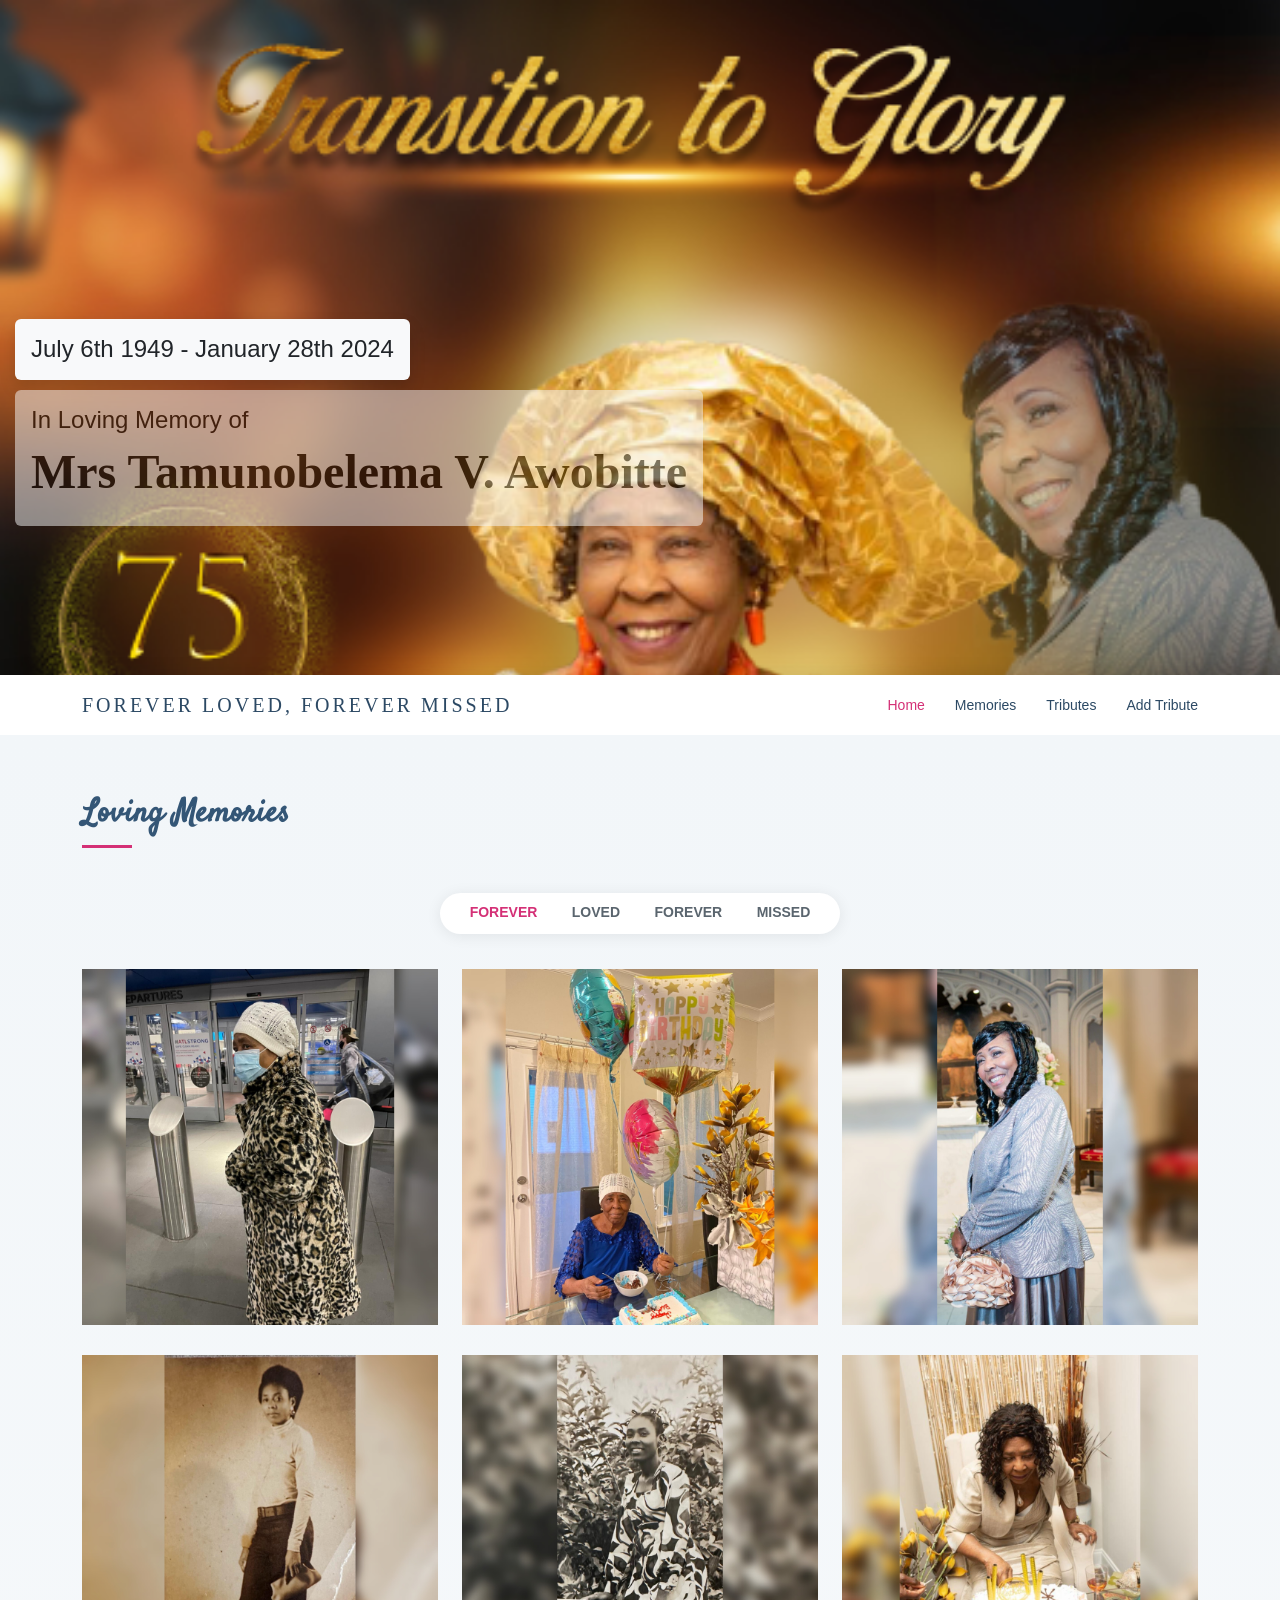
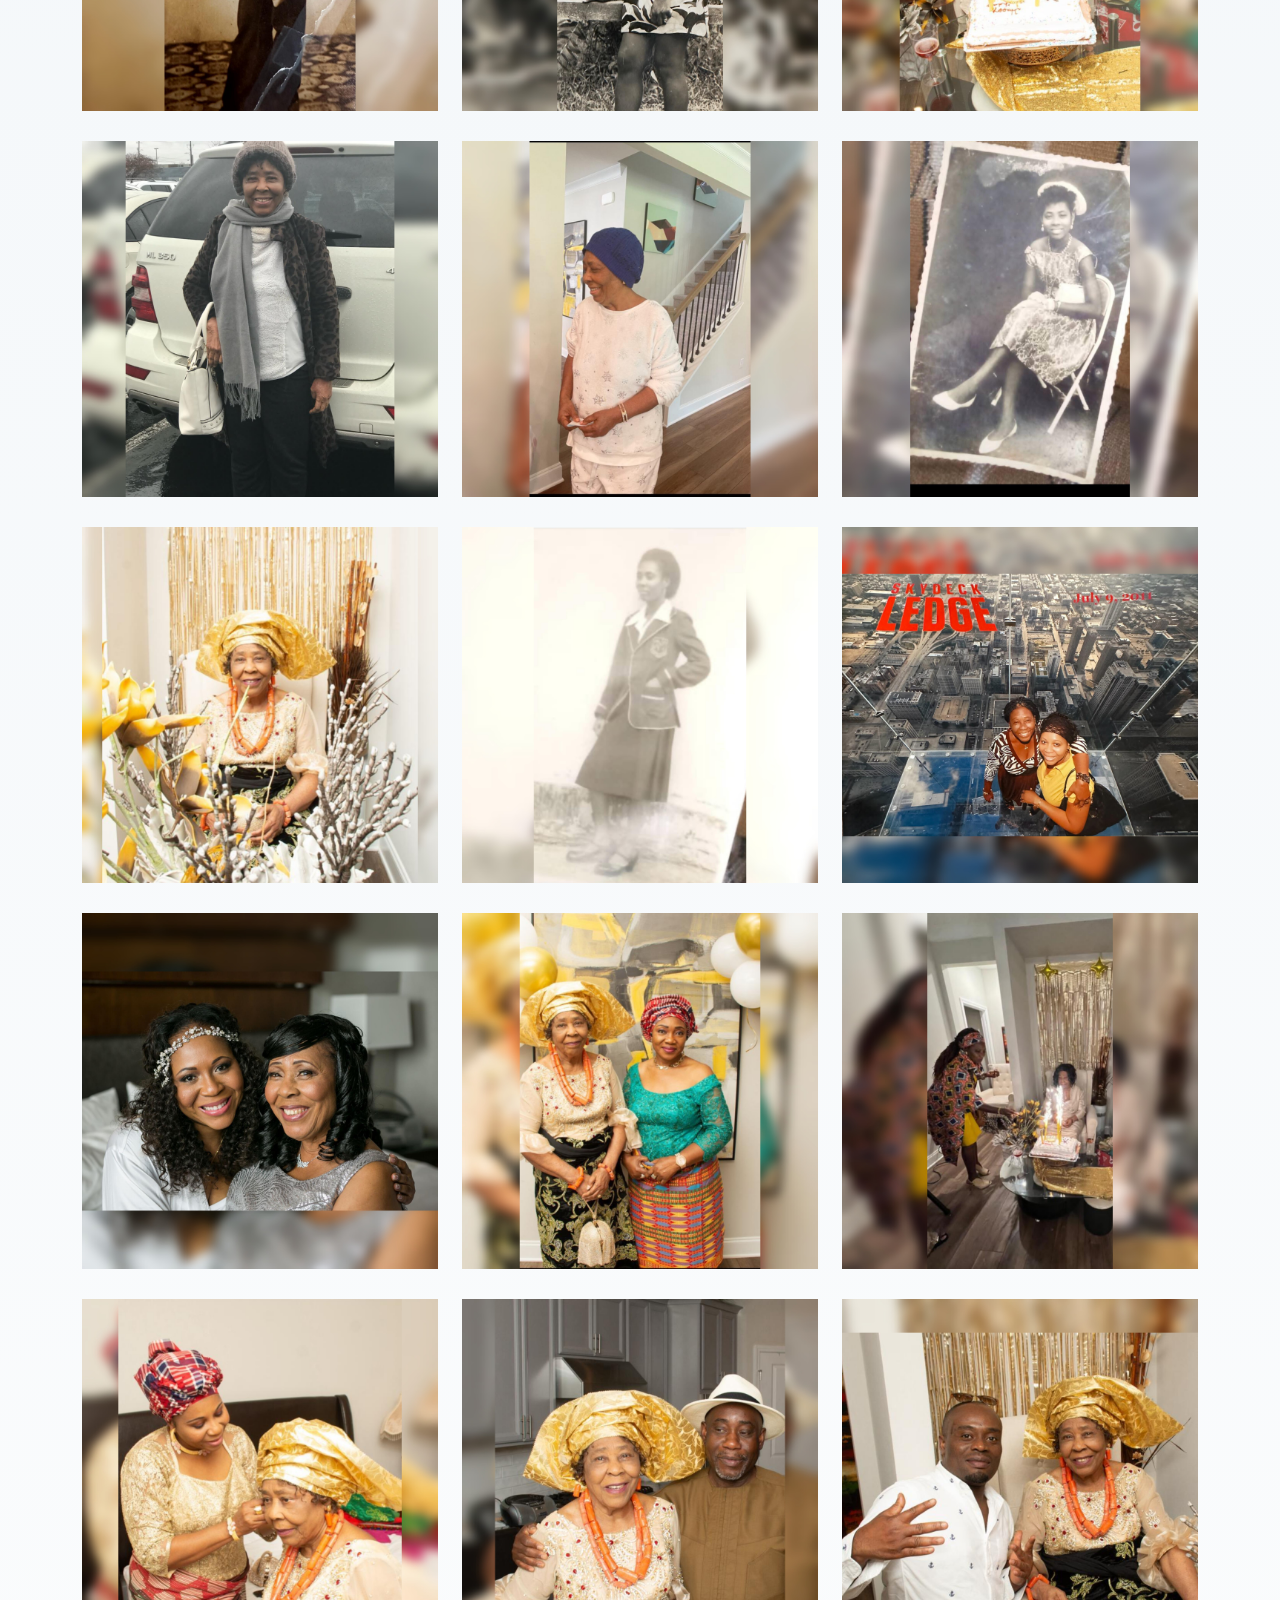
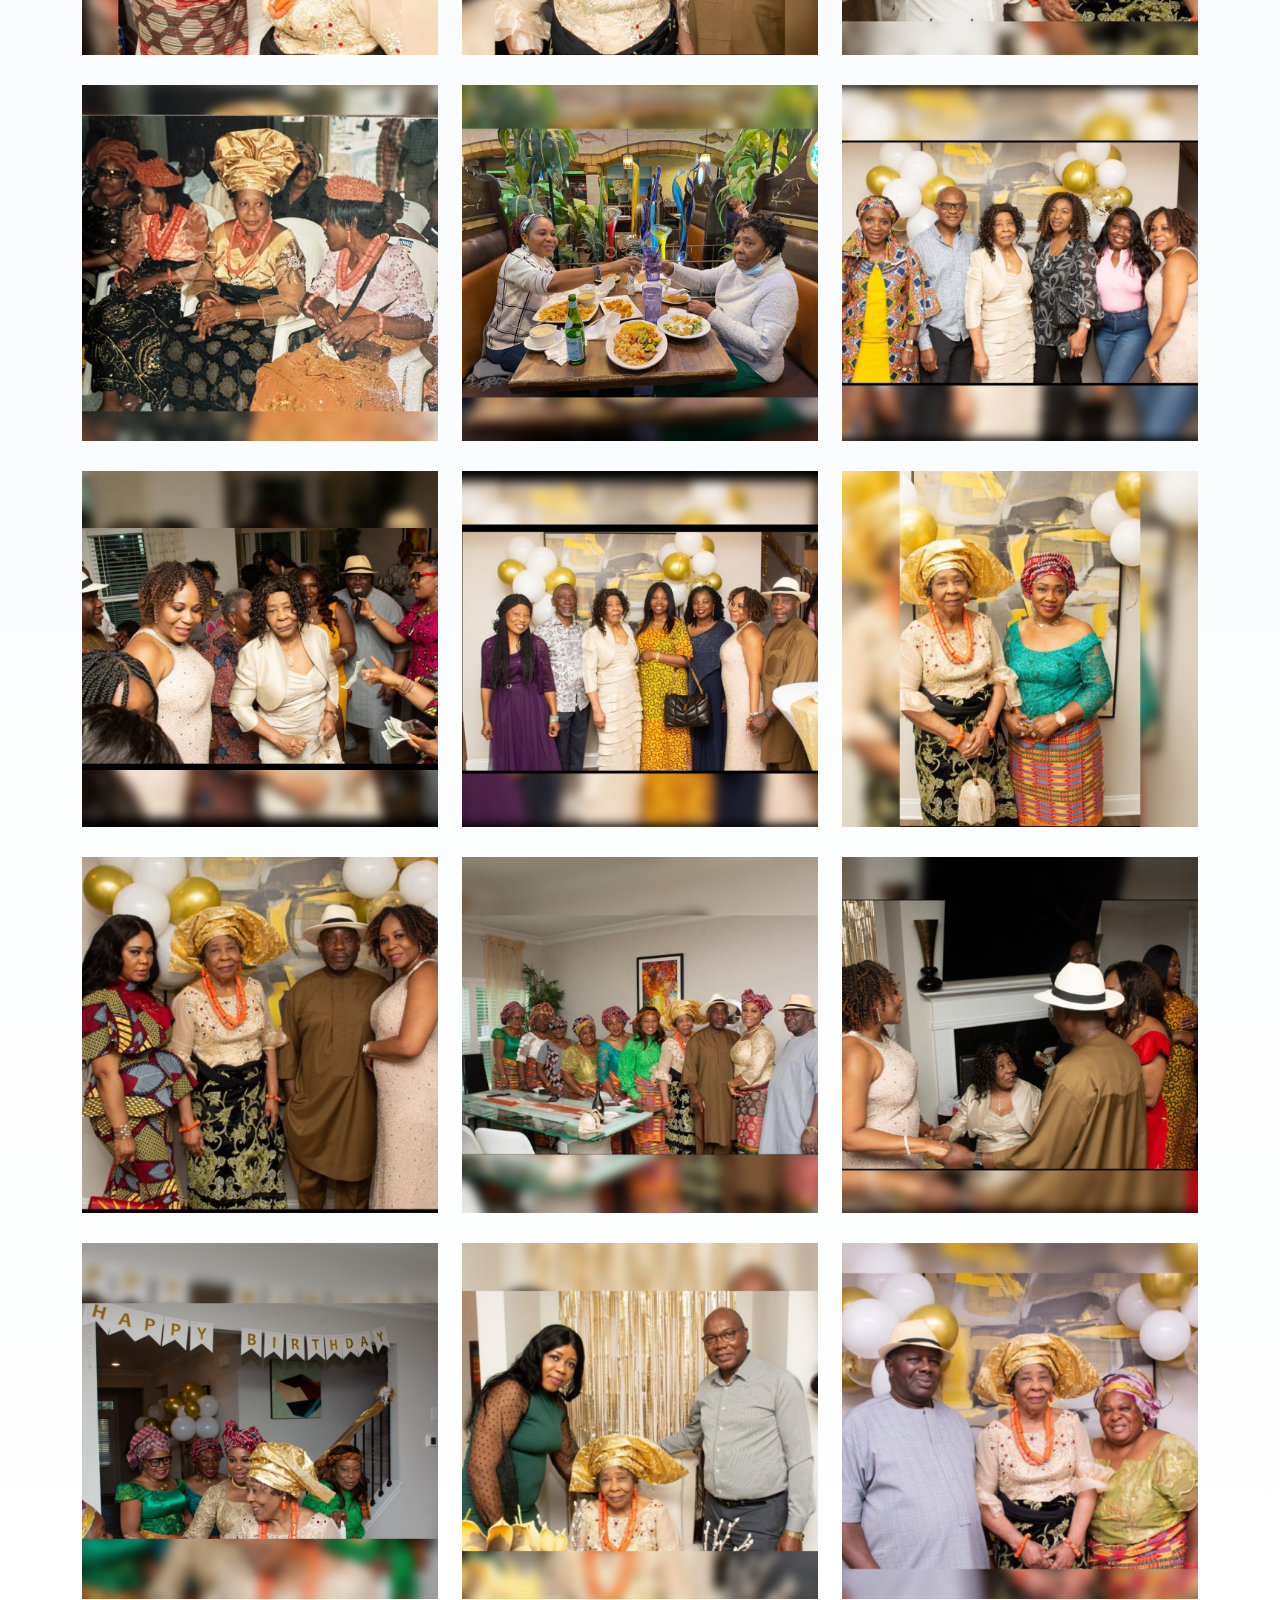
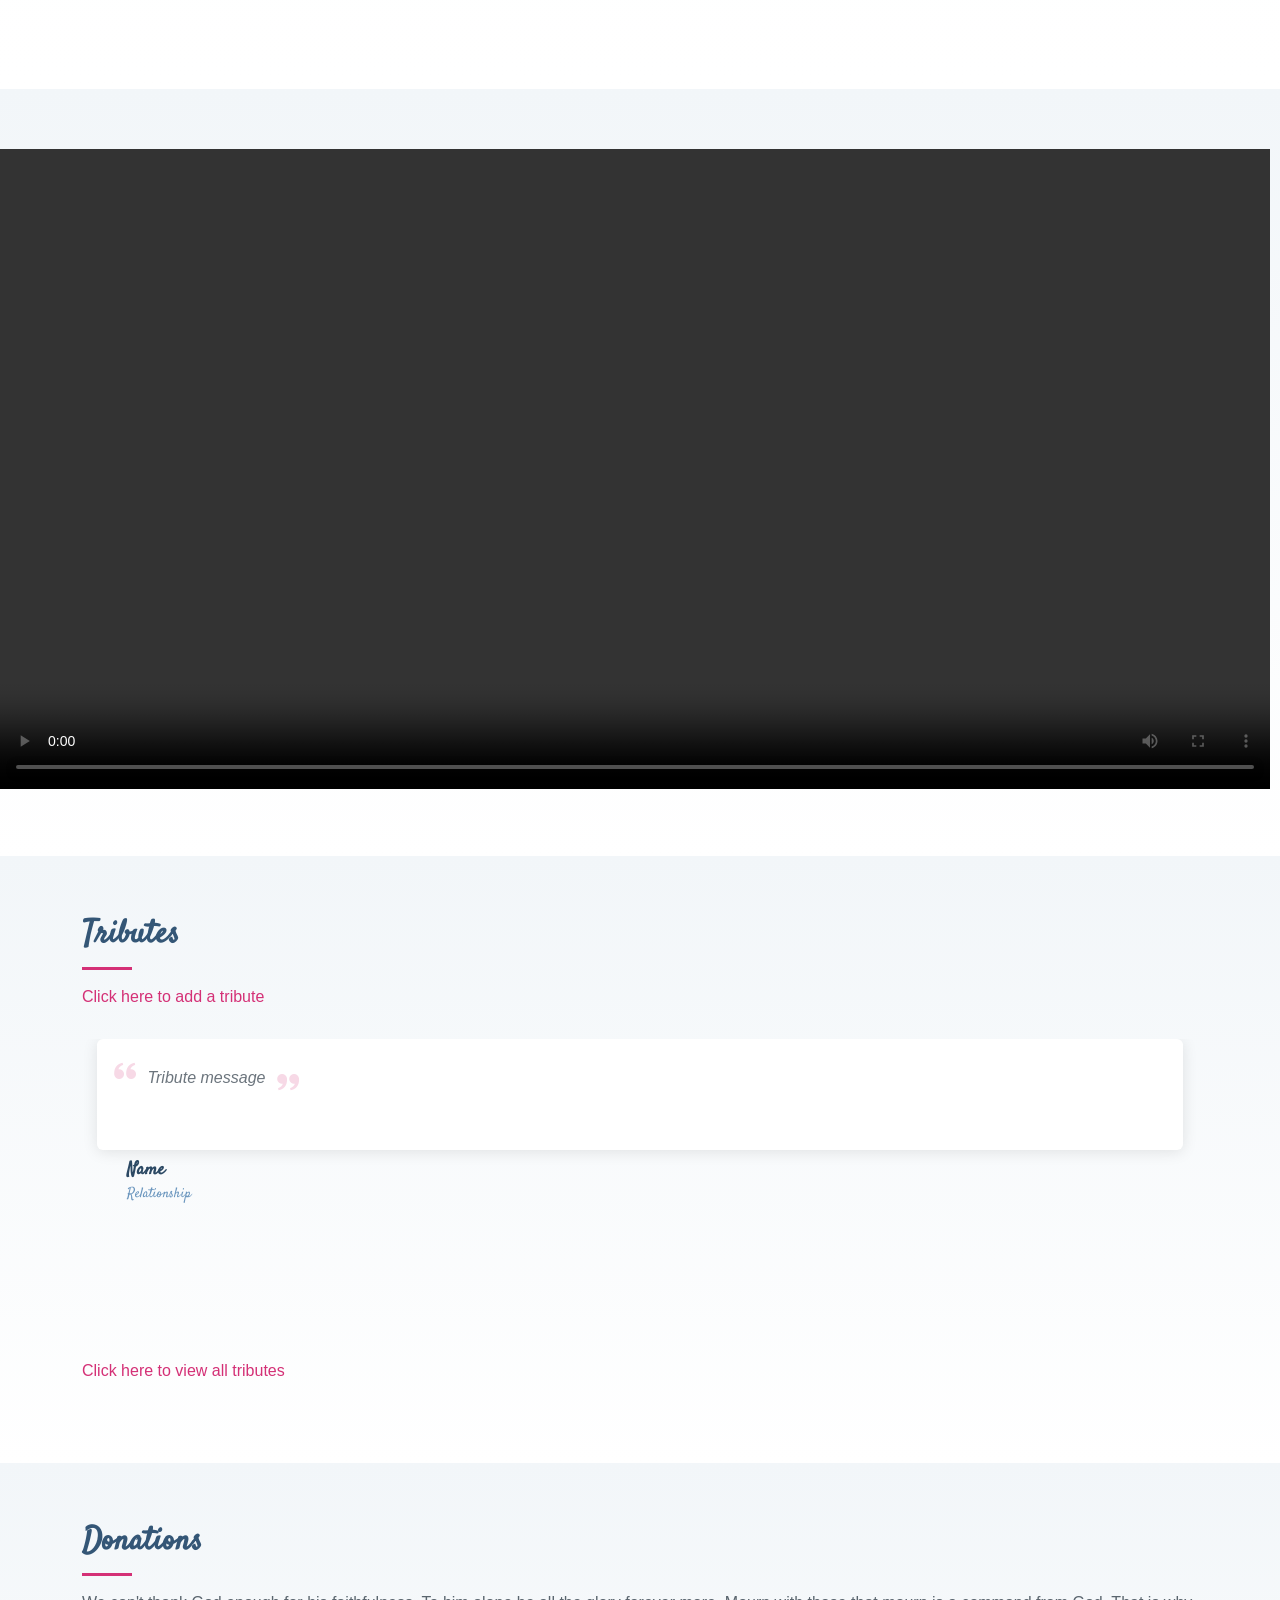
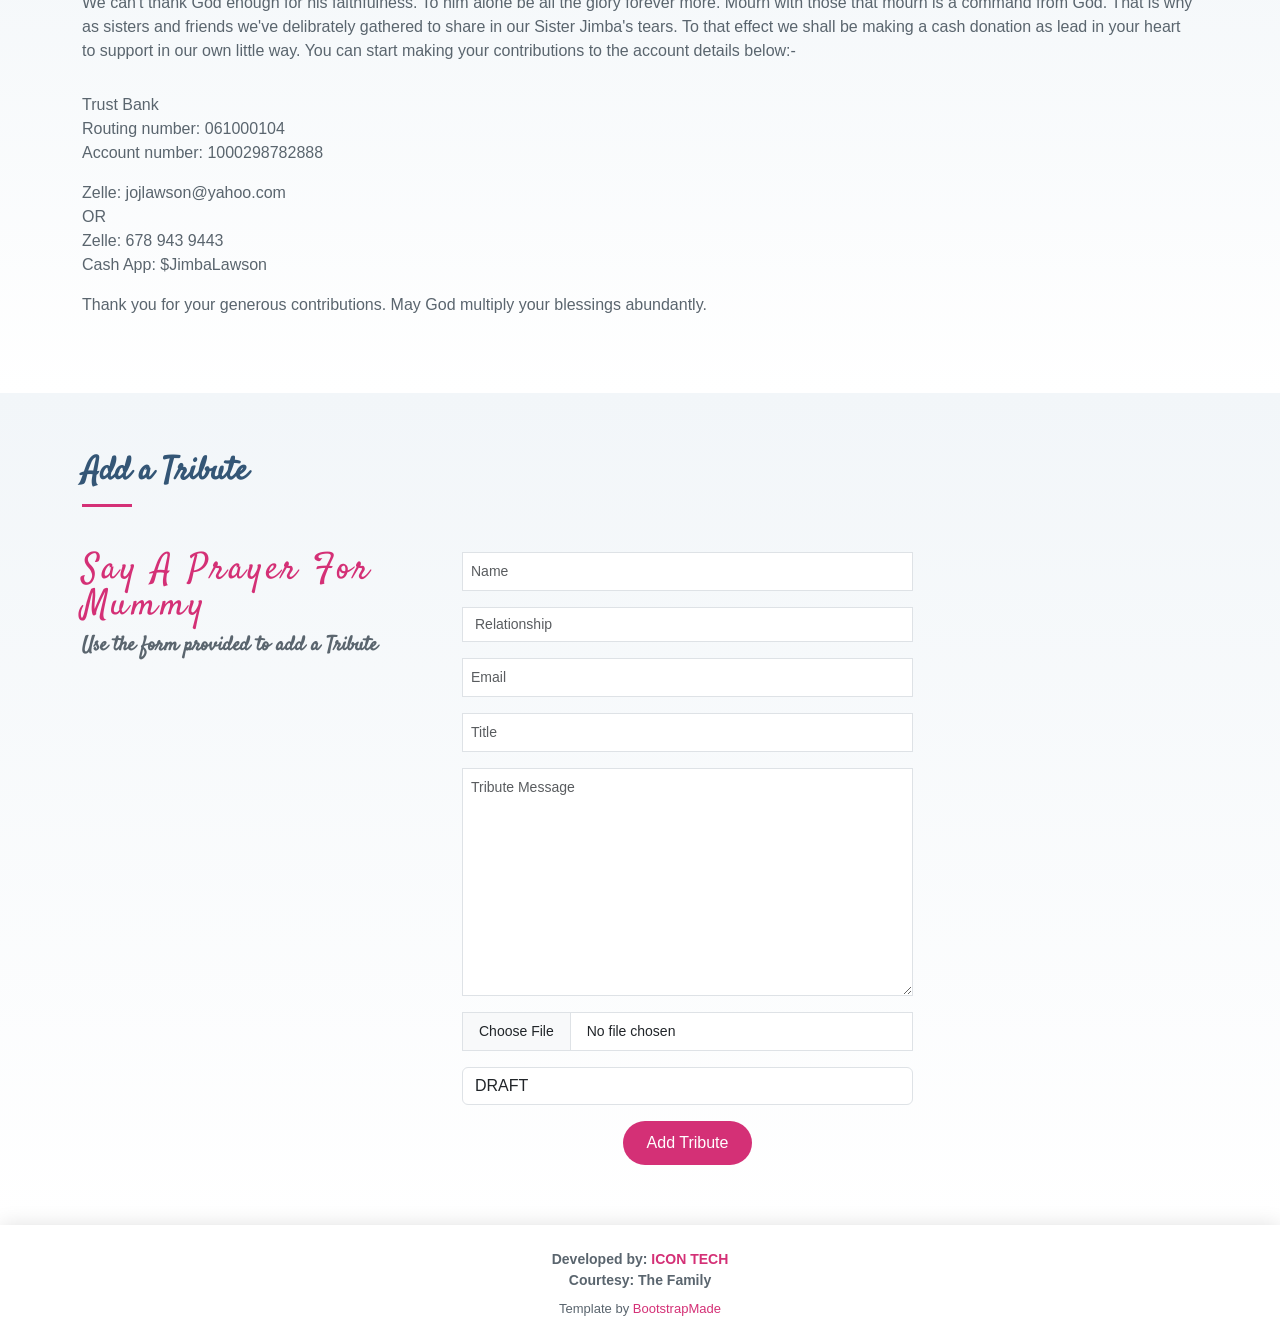
==== index.html @ 57439167 "Update index.html" ====
<!DOCTYPE html>
<html lang="en">
<meta http-equiv="content-type" content="text/html;charset=utf-8" /><!-- /Added by HTTrack -->

<head>
  <meta charset="utf-8">
  <meta content="width=device-width, initial-scale=1.0" name="viewport">
  <title>Mummy Awobitte - Forever Loved, Forever Missed</title>
  <meta content name="description">
  <meta content name="keywords">


  <style type="text/css">
    @font-face {
      font-family: Open Sans;
      font-style: normal;
      font-weight: 300;
      src: url(cf-fonts/s/open-sans/5.0.20/cyrillic/300/normal.html);
      unicode-range: U+0301, U+0400-045F, U+0490-0491, U+04B0-04B1, U+2116;
      font-display: swap;
    }

    @font-face {
      font-family: Open Sans;
      font-style: normal;
      font-weight: 300;
      src: url(cf-fonts/s/open-sans/5.0.20/vietnamese/300/normal.html);
      unicode-range: U+0102-0103, U+0110-0111, U+0128-0129, U+0168-0169, U+01A0-01A1, U+01AF-01B0, U+0300-0301, U+0303-0304, U+0308-0309, U+0323, U+0329, U+1EA0-1EF9, U+20AB;
      font-display: swap;
    }

    @font-face {
      font-family: Open Sans;
      font-style: normal;
      font-weight: 300;
      src: url(cf-fonts/s/open-sans/5.0.20/latin-ext/300/normal.html);
      unicode-range: U+0100-02AF, U+0304, U+0308, U+0329, U+1E00-1E9F, U+1EF2-1EFF, U+2020, U+20A0-20AB, U+20AD-20CF, U+2113, U+2C60-2C7F, U+A720-A7FF;
      font-display: swap;
    }

    @font-face {
      font-family: Open Sans;
      font-style: normal;
      font-weight: 300;
      src: url(cf-fonts/s/open-sans/5.0.20/hebrew/300/normal.woff2);
      unicode-range: U+0590-05FF, U+200C-2010, U+20AA, U+25CC, U+FB1D-FB4F;
      font-display: swap;
    }

    @font-face {
      font-family: Open Sans;
      font-style: normal;
      font-weight: 300;
      src: url(cf-fonts/s/open-sans/5.0.20/cyrillic-ext/300/normal.html);
      unicode-range: U+0460-052F, U+1C80-1C88, U+20B4, U+2DE0-2DFF, U+A640-A69F, U+FE2E-FE2F;
      font-display: swap;
    }

    @font-face {
      font-family: Open Sans;
      font-style: normal;
      font-weight: 300;
      src: url(cf-fonts/s/open-sans/5.0.20/latin/300/normal.html);
      unicode-range: U+0000-00FF, U+0131, U+0152-0153, U+02BB-02BC, U+02C6, U+02DA, U+02DC, U+0304, U+0308, U+0329, U+2000-206F, U+2074, U+20AC, U+2122, U+2191, U+2193, U+2212, U+2215, U+FEFF, U+FFFD;
      font-display: swap;
    }

    @font-face {
      font-family: Open Sans;
      font-style: normal;
      font-weight: 300;
      src: url(cf-fonts/s/open-sans/5.0.20/greek/300/normal.woff2);
      unicode-range: U+0370-03FF;
      font-display: swap;
    }

    @font-face {
      font-family: Open Sans;
      font-style: normal;
      font-weight: 300;
      src: url(cf-fonts/s/open-sans/5.0.20/greek-ext/300/normal.html);
      unicode-range: U+1F00-1FFF;
      font-display: swap;
    }

    @font-face {
      font-family: Open Sans;
      font-style: italic;
      font-weight: 300;
      src: url(cf-fonts/s/open-sans/5.0.20/hebrew/300/italic.html);
      unicode-range: U+0590-05FF, U+200C-2010, U+20AA, U+25CC, U+FB1D-FB4F;
      font-display: swap;
    }

    @font-face {
      font-family: Open Sans;
      font-style: italic;
      font-weight: 300;
      src: url(cf-fonts/s/open-sans/5.0.20/greek/300/italic.html);
      unicode-range: U+0370-03FF;
      font-display: swap;
    }

    @font-face {
      font-family: Open Sans;
      font-style: italic;
      font-weight: 300;
      src: url(cf-fonts/s/open-sans/5.0.20/cyrillic/300/italic.html);
      unicode-range: U+0301, U+0400-045F, U+0490-0491, U+04B0-04B1, U+2116;
      font-display: swap;
    }

    @font-face {
      font-family: Open Sans;
      font-style: italic;
      font-weight: 300;
      src: url(cf-fonts/s/open-sans/5.0.20/vietnamese/300/italic.html);
      unicode-range: U+0102-0103, U+0110-0111, U+0128-0129, U+0168-0169, U+01A0-01A1, U+01AF-01B0, U+0300-0301, U+0303-0304, U+0308-0309, U+0323, U+0329, U+1EA0-1EF9, U+20AB;
      font-display: swap;
    }

    @font-face {
      font-family: Open Sans;
      font-style: italic;
      font-weight: 300;
      src: url(cf-fonts/s/open-sans/5.0.20/latin-ext/300/italic.html);
      unicode-range: U+0100-02AF, U+0304, U+0308, U+0329, U+1E00-1E9F, U+1EF2-1EFF, U+2020, U+20A0-20AB, U+20AD-20CF, U+2113, U+2C60-2C7F, U+A720-A7FF;
      font-display: swap;
    }

    @font-face {
      font-family: Open Sans;
      font-style: italic;
      font-weight: 300;
      src: url(cf-fonts/s/open-sans/5.0.20/cyrillic-ext/300/italic.html);
      unicode-range: U+0460-052F, U+1C80-1C88, U+20B4, U+2DE0-2DFF, U+A640-A69F, U+FE2E-FE2F;
      font-display: swap;
    }

    @font-face {
      font-family: Open Sans;
      font-style: italic;
      font-weight: 300;
      src: url(cf-fonts/s/open-sans/5.0.20/greek-ext/300/italic.html);
      unicode-range: U+1F00-1FFF;
      font-display: swap;
    }

    @font-face {
      font-family: Open Sans;
      font-style: italic;
      font-weight: 300;
      src: url(cf-fonts/s/open-sans/5.0.20/latin/300/italic.html);
      unicode-range: U+0000-00FF, U+0131, U+0152-0153, U+02BB-02BC, U+02C6, U+02DA, U+02DC, U+0304, U+0308, U+0329, U+2000-206F, U+2074, U+20AC, U+2122, U+2191, U+2193, U+2212, U+2215, U+FEFF, U+FFFD;
      font-display: swap;
    }

    @font-face {
      font-family: Open Sans;
      font-style: normal;
      font-weight: 400;
      src: url(cf-fonts/s/open-sans/5.0.20/cyrillic/400/normal.html);
      unicode-range: U+0301, U+0400-045F, U+0490-0491, U+04B0-04B1, U+2116;
      font-display: swap;
    }

    @font-face {
      font-family: Open Sans;
      font-style: normal;
      font-weight: 400;
      src: url(cf-fonts/s/open-sans/5.0.20/latin/400/normal.html);
      unicode-range: U+0000-00FF, U+0131, U+0152-0153, U+02BB-02BC, U+02C6, U+02DA, U+02DC, U+0304, U+0308, U+0329, U+2000-206F, U+2074, U+20AC, U+2122, U+2191, U+2193, U+2212, U+2215, U+FEFF, U+FFFD;
      font-display: swap;
    }

    @font-face {
      font-family: Open Sans;
      font-style: normal;
      font-weight: 400;
      src: url(cf-fonts/s/open-sans/5.0.20/latin-ext/400/normal.html);
      unicode-range: U+0100-02AF, U+0304, U+0308, U+0329, U+1E00-1E9F, U+1EF2-1EFF, U+2020, U+20A0-20AB, U+20AD-20CF, U+2113, U+2C60-2C7F, U+A720-A7FF;
      font-display: swap;
    }

    @font-face {
      font-family: Open Sans;
      font-style: normal;
      font-weight: 400;
      src: url(cf-fonts/s/open-sans/5.0.20/cyrillic-ext/400/normal.html);
      unicode-range: U+0460-052F, U+1C80-1C88, U+20B4, U+2DE0-2DFF, U+A640-A69F, U+FE2E-FE2F;
      font-display: swap;
    }

    @font-face {
      font-family: Open Sans;
      font-style: normal;
      font-weight: 400;
      src: url(cf-fonts/s/open-sans/5.0.20/greek/400/normal.html);
      unicode-range: U+0370-03FF;
      font-display: swap;
    }

    @font-face {
      font-family: Open Sans;
      font-style: normal;
      font-weight: 400;
      src: url(cf-fonts/s/open-sans/5.0.20/hebrew/400/normal.html);
      unicode-range: U+0590-05FF, U+200C-2010, U+20AA, U+25CC, U+FB1D-FB4F;
      font-display: swap;
    }

    @font-face {
      font-family: Open Sans;
      font-style: normal;
      font-weight: 400;
      src: url(cf-fonts/s/open-sans/5.0.20/vietnamese/400/normal.html);
      unicode-range: U+0102-0103, U+0110-0111, U+0128-0129, U+0168-0169, U+01A0-01A1, U+01AF-01B0, U+0300-0301, U+0303-0304, U+0308-0309, U+0323, U+0329, U+1EA0-1EF9, U+20AB;
      font-display: swap;
    }

    @font-face {
      font-family: Open Sans;
      font-style: normal;
      font-weight: 400;
      src: url(cf-fonts/s/open-sans/5.0.20/greek-ext/400/normal.html);
      unicode-range: U+1F00-1FFF;
      font-display: swap;
    }

    @font-face {
      font-family: Open Sans;
      font-style: italic;
      font-weight: 400;
      src: url(cf-fonts/s/open-sans/5.0.20/cyrillic/400/italic.html);
      unicode-range: U+0301, U+0400-045F, U+0490-0491, U+04B0-04B1, U+2116;
      font-display: swap;
    }

    @font-face {
      font-family: Open Sans;
      font-style: italic;
      font-weight: 400;
      src: url(cf-fonts/s/open-sans/5.0.20/cyrillic-ext/400/italic.html);
      unicode-range: U+0460-052F, U+1C80-1C88, U+20B4, U+2DE0-2DFF, U+A640-A69F, U+FE2E-FE2F;
      font-display: swap;
    }

    @font-face {
      font-family: Open Sans;
      font-style: italic;
      font-weight: 400;
      src: url(cf-fonts/s/open-sans/5.0.20/latin-ext/400/italic.html);
      unicode-range: U+0100-02AF, U+0304, U+0308, U+0329, U+1E00-1E9F, U+1EF2-1EFF, U+2020, U+20A0-20AB, U+20AD-20CF, U+2113, U+2C60-2C7F, U+A720-A7FF;
      font-display: swap;
    }

    @font-face {
      font-family: Open Sans;
      font-style: italic;
      font-weight: 400;
      src: url(cf-fonts/s/open-sans/5.0.20/greek/400/italic.html);
      unicode-range: U+0370-03FF;
      font-display: swap;
    }

    @font-face {
      font-family: Open Sans;
      font-style: italic;
      font-weight: 400;
      src: url(cf-fonts/s/open-sans/5.0.20/latin/400/italic.html);
      unicode-range: U+0000-00FF, U+0131, U+0152-0153, U+02BB-02BC, U+02C6, U+02DA, U+02DC, U+0304, U+0308, U+0329, U+2000-206F, U+2074, U+20AC, U+2122, U+2191, U+2193, U+2212, U+2215, U+FEFF, U+FFFD;
      font-display: swap;
    }

    @font-face {
      font-family: Open Sans;
      font-style: italic;
      font-weight: 400;
      src: url(cf-fonts/s/open-sans/5.0.20/vietnamese/400/italic.html);
      unicode-range: U+0102-0103, U+0110-0111, U+0128-0129, U+0168-0169, U+01A0-01A1, U+01AF-01B0, U+0300-0301, U+0303-0304, U+0308-0309, U+0323, U+0329, U+1EA0-1EF9, U+20AB;
      font-display: swap;
    }

    @font-face {
      font-family: Open Sans;
      font-style: italic;
      font-weight: 400;
      src: url(cf-fonts/s/open-sans/5.0.20/greek-ext/400/italic.html);
      unicode-range: U+1F00-1FFF;
      font-display: swap;
    }

    @font-face {
      font-family: Open Sans;
      font-style: italic;
      font-weight: 400;
      src: url(cf-fonts/s/open-sans/5.0.20/hebrew/400/italic.html);
      unicode-range: U+0590-05FF, U+200C-2010, U+20AA, U+25CC, U+FB1D-FB4F;
      font-display: swap;
    }

    @font-face {
      font-family: Open Sans;
      font-style: normal;
      font-weight: 600;
      src: url(cf-fonts/s/open-sans/5.0.20/hebrew/600/normal.html);
      unicode-range: U+0590-05FF, U+200C-2010, U+20AA, U+25CC, U+FB1D-FB4F;
      font-display: swap;
    }

    @font-face {
      font-family: Open Sans;
      font-style: normal;
      font-weight: 600;
      src: url(cf-fonts/s/open-sans/5.0.20/cyrillic/600/normal.html);
      unicode-range: U+0301, U+0400-045F, U+0490-0491, U+04B0-04B1, U+2116;
      font-display: swap;
    }

    @font-face {
      font-family: Open Sans;
      font-style: normal;
      font-weight: 600;
      src: url(cf-fonts/s/open-sans/5.0.20/cyrillic-ext/600/normal.html);
      unicode-range: U+0460-052F, U+1C80-1C88, U+20B4, U+2DE0-2DFF, U+A640-A69F, U+FE2E-FE2F;
      font-display: swap;
    }

    @font-face {
      font-family: Open Sans;
      font-style: normal;
      font-weight: 600;
      src: url(cf-fonts/s/open-sans/5.0.20/latin/600/normal.html);
      unicode-range: U+0000-00FF, U+0131, U+0152-0153, U+02BB-02BC, U+02C6, U+02DA, U+02DC, U+0304, U+0308, U+0329, U+2000-206F, U+2074, U+20AC, U+2122, U+2191, U+2193, U+2212, U+2215, U+FEFF, U+FFFD;
      font-display: swap;
    }

    @font-face {
      font-family: Open Sans;
      font-style: normal;
      font-weight: 600;
      src: url(cf-fonts/s/open-sans/5.0.20/greek/600/normal.html);
      unicode-range: U+0370-03FF;
      font-display: swap;
    }

    @font-face {
      font-family: Open Sans;
      font-style: normal;
      font-weight: 600;
      src: url(cf-fonts/s/open-sans/5.0.20/greek-ext/600/normal.html);
      unicode-range: U+1F00-1FFF;
      font-display: swap;
    }

    @font-face {
      font-family: Open Sans;
      font-style: normal;
      font-weight: 600;
      src: url(cf-fonts/s/open-sans/5.0.20/latin-ext/600/normal.html);
      unicode-range: U+0100-02AF, U+0304, U+0308, U+0329, U+1E00-1E9F, U+1EF2-1EFF, U+2020, U+20A0-20AB, U+20AD-20CF, U+2113, U+2C60-2C7F, U+A720-A7FF;
      font-display: swap;
    }

    @font-face {
      font-family: Open Sans;
      font-style: normal;
      font-weight: 600;
      src: url(cf-fonts/s/open-sans/5.0.20/vietnamese/600/normal.html);
      unicode-range: U+0102-0103, U+0110-0111, U+0128-0129, U+0168-0169, U+01A0-01A1, U+01AF-01B0, U+0300-0301, U+0303-0304, U+0308-0309, U+0323, U+0329, U+1EA0-1EF9, U+20AB;
      font-display: swap;
    }

    @font-face {
      font-family: Open Sans;
      font-style: italic;
      font-weight: 600;
      src: url(cf-fonts/s/open-sans/5.0.20/latin-ext/600/italic.html);
      unicode-range: U+0100-02AF, U+0304, U+0308, U+0329, U+1E00-1E9F, U+1EF2-1EFF, U+2020, U+20A0-20AB, U+20AD-20CF, U+2113, U+2C60-2C7F, U+A720-A7FF;
      font-display: swap;
    }

    @font-face {
      font-family: Open Sans;
      font-style: italic;
      font-weight: 600;
      src: url(cf-fonts/s/open-sans/5.0.20/greek/600/italic.html);
      unicode-range: U+0370-03FF;
      font-display: swap;
    }

    @font-face {
      font-family: Open Sans;
      font-style: italic;
      font-weight: 600;
      src: url(cf-fonts/s/open-sans/5.0.20/hebrew/600/italic.html);
      unicode-range: U+0590-05FF, U+200C-2010, U+20AA, U+25CC, U+FB1D-FB4F;
      font-display: swap;
    }

    @font-face {
      font-family: Open Sans;
      font-style: italic;
      font-weight: 600;
      src: url(cf-fonts/s/open-sans/5.0.20/cyrillic-ext/600/italic.html);
      unicode-range: U+0460-052F, U+1C80-1C88, U+20B4, U+2DE0-2DFF, U+A640-A69F, U+FE2E-FE2F;
      font-display: swap;
    }

    @font-face {
      font-family: Open Sans;
      font-style: italic;
      font-weight: 600;
      src: url(cf-fonts/s/open-sans/5.0.20/greek-ext/600/italic.html);
      unicode-range: U+1F00-1FFF;
      font-display: swap;
    }

    @font-face {
      font-family: Open Sans;
      font-style: italic;
      font-weight: 600;
      src: url(cf-fonts/s/open-sans/5.0.20/cyrillic/600/italic.html);
      unicode-range: U+0301, U+0400-045F, U+0490-0491, U+04B0-04B1, U+2116;
      font-display: swap;
    }

    @font-face {
      font-family: Open Sans;
      font-style: italic;
      font-weight: 600;
      src: url(cf-fonts/s/open-sans/5.0.20/latin/600/italic.html);
      unicode-range: U+0000-00FF, U+0131, U+0152-0153, U+02BB-02BC, U+02C6, U+02DA, U+02DC, U+0304, U+0308, U+0329, U+2000-206F, U+2074, U+20AC, U+2122, U+2191, U+2193, U+2212, U+2215, U+FEFF, U+FFFD;
      font-display: swap;
    }

    @font-face {
      font-family: Open Sans;
      font-style: italic;
      font-weight: 600;
      src: url(cf-fonts/s/open-sans/5.0.20/vietnamese/600/italic.html);
      unicode-range: U+0102-0103, U+0110-0111, U+0128-0129, U+0168-0169, U+01A0-01A1, U+01AF-01B0, U+0300-0301, U+0303-0304, U+0308-0309, U+0323, U+0329, U+1EA0-1EF9, U+20AB;
      font-display: swap;
    }

    @font-face {
      font-family: Open Sans;
      font-style: normal;
      font-weight: 700;
      src: url(cf-fonts/s/open-sans/5.0.20/cyrillic/700/normal.html);
      unicode-range: U+0301, U+0400-045F, U+0490-0491, U+04B0-04B1, U+2116;
      font-display: swap;
    }

    @font-face {
      font-family: Open Sans;
      font-style: normal;
      font-weight: 700;
      src: url(cf-fonts/s/open-sans/5.0.20/latin-ext/700/normal.html);
      unicode-range: U+0100-02AF, U+0304, U+0308, U+0329, U+1E00-1E9F, U+1EF2-1EFF, U+2020, U+20A0-20AB, U+20AD-20CF, U+2113, U+2C60-2C7F, U+A720-A7FF;
      font-display: swap;
    }

    @font-face {
      font-family: Open Sans;
      font-style: normal;
      font-weight: 700;
      src: url(cf-fonts/s/open-sans/5.0.20/greek/700/normal.html);
      unicode-range: U+0370-03FF;
      font-display: swap;
    }

    @font-face {
      font-family: Open Sans;
      font-style: normal;
      font-weight: 700;
      src: url(cf-fonts/s/open-sans/5.0.20/vietnamese/700/normal.html);
      unicode-range: U+0102-0103, U+0110-0111, U+0128-0129, U+0168-0169, U+01A0-01A1, U+01AF-01B0, U+0300-0301, U+0303-0304, U+0308-0309, U+0323, U+0329, U+1EA0-1EF9, U+20AB;
      font-display: swap;
    }

    @font-face {
      font-family: Open Sans;
      font-style: normal;
      font-weight: 700;
      src: url(cf-fonts/s/open-sans/5.0.20/cyrillic-ext/700/normal.html);
      unicode-range: U+0460-052F, U+1C80-1C88, U+20B4, U+2DE0-2DFF, U+A640-A69F, U+FE2E-FE2F;
      font-display: swap;
    }

    @font-face {
      font-family: Open Sans;
      font-style: normal;
      font-weight: 700;
      src: url(cf-fonts/s/open-sans/5.0.20/greek-ext/700/normal.html);
      unicode-range: U+1F00-1FFF;
      font-display: swap;
    }

    @font-face {
      font-family: Open Sans;
      font-style: normal;
      font-weight: 700;
      src: url(cf-fonts/s/open-sans/5.0.20/hebrew/700/normal.html);
      unicode-range: U+0590-05FF, U+200C-2010, U+20AA, U+25CC, U+FB1D-FB4F;
      font-display: swap;
    }

    @font-face {
      font-family: Open Sans;
      font-style: normal;
      font-weight: 700;
      src: url(cf-fonts/s/open-sans/5.0.20/latin/700/normal.html);
      unicode-range: U+0000-00FF, U+0131, U+0152-0153, U+02BB-02BC, U+02C6, U+02DA, U+02DC, U+0304, U+0308, U+0329, U+2000-206F, U+2074, U+20AC, U+2122, U+2191, U+2193, U+2212, U+2215, U+FEFF, U+FFFD;
      font-display: swap;
    }

    @font-face {
      font-family: Open Sans;
      font-style: italic;
      font-weight: 700;
      src: url(cf-fonts/s/open-sans/5.0.20/greek-ext/700/italic.html);
      unicode-range: U+1F00-1FFF;
      font-display: swap;
    }

    @font-face {
      font-family: Open Sans;
      font-style: italic;
      font-weight: 700;
      src: url(cf-fonts/s/open-sans/5.0.20/hebrew/700/italic.html);
      unicode-range: U+0590-05FF, U+200C-2010, U+20AA, U+25CC, U+FB1D-FB4F;
      font-display: swap;
    }

    @font-face {
      font-family: Open Sans;
      font-style: italic;
      font-weight: 700;
      src: url(cf-fonts/s/open-sans/5.0.20/vietnamese/700/italic.html);
      unicode-range: U+0102-0103, U+0110-0111, U+0128-0129, U+0168-0169, U+01A0-01A1, U+01AF-01B0, U+0300-0301, U+0303-0304, U+0308-0309, U+0323, U+0329, U+1EA0-1EF9, U+20AB;
      font-display: swap;
    }

    @font-face {
      font-family: Open Sans;
      font-style: italic;
      font-weight: 700;
      src: url(cf-fonts/s/open-sans/5.0.20/latin/700/italic.html);
      unicode-range: U+0000-00FF, U+0131, U+0152-0153, U+02BB-02BC, U+02C6, U+02DA, U+02DC, U+0304, U+0308, U+0329, U+2000-206F, U+2074, U+20AC, U+2122, U+2191, U+2193, U+2212, U+2215, U+FEFF, U+FFFD;
      font-display: swap;
    }

    @font-face {
      font-family: Open Sans;
      font-style: italic;
      font-weight: 700;
      src: url(cf-fonts/s/open-sans/5.0.20/cyrillic/700/italic.html);
      unicode-range: U+0301, U+0400-045F, U+0490-0491, U+04B0-04B1, U+2116;
      font-display: swap;
    }

    @font-face {
      font-family: Open Sans;
      font-style: italic;
      font-weight: 700;
      src: url(cf-fonts/s/open-sans/5.0.20/latin-ext/700/italic.html);
      unicode-range: U+0100-02AF, U+0304, U+0308, U+0329, U+1E00-1E9F, U+1EF2-1EFF, U+2020, U+20A0-20AB, U+20AD-20CF, U+2113, U+2C60-2C7F, U+A720-A7FF;
      font-display: swap;
    }

    @font-face {
      font-family: Open Sans;
      font-style: italic;
      font-weight: 700;
      src: url(cf-fonts/s/open-sans/5.0.20/cyrillic-ext/700/italic.html);
      unicode-range: U+0460-052F, U+1C80-1C88, U+20B4, U+2DE0-2DFF, U+A640-A69F, U+FE2E-FE2F;
      font-display: swap;
    }

    @font-face {
      font-family: Open Sans;
      font-style: italic;
      font-weight: 700;
      src: url(cf-fonts/s/open-sans/5.0.20/greek/700/italic.html);
      unicode-range: U+0370-03FF;
      font-display: swap;
    }

    @font-face {
      font-family: Poppins;
      font-style: normal;
      font-weight: 300;
      src: url(cf-fonts/s/poppins/5.0.11/devanagari/300/normal.html);
      unicode-range: U+0900-097F, U+1CD0-1CF9, U+200C-200D, U+20A8, U+20B9, U+25CC, U+A830-A839, U+A8E0-A8FF;
      font-display: swap;
    }

    @font-face {
      font-family: Poppins;
      font-style: normal;
      font-weight: 300;
      src: url(cf-fonts/s/poppins/5.0.11/latin/300/normal.html);
      unicode-range: U+0000-00FF, U+0131, U+0152-0153, U+02BB-02BC, U+02C6, U+02DA, U+02DC, U+0304, U+0308, U+0329, U+2000-206F, U+2074, U+20AC, U+2122, U+2191, U+2193, U+2212, U+2215, U+FEFF, U+FFFD;
      font-display: swap;
    }

    @font-face {
      font-family: Poppins;
      font-style: normal;
      font-weight: 300;
      src: url(cf-fonts/s/poppins/5.0.11/latin-ext/300/normal.html);
      unicode-range: U+0100-02AF, U+0304, U+0308, U+0329, U+1E00-1E9F, U+1EF2-1EFF, U+2020, U+20A0-20AB, U+20AD-20CF, U+2113, U+2C60-2C7F, U+A720-A7FF;
      font-display: swap;
    }

    @font-face {
      font-family: Poppins;
      font-style: italic;
      font-weight: 300;
      src: url(cf-fonts/s/poppins/5.0.11/devanagari/300/italic.html);
      unicode-range: U+0900-097F, U+1CD0-1CF9, U+200C-200D, U+20A8, U+20B9, U+25CC, U+A830-A839, U+A8E0-A8FF;
      font-display: swap;
    }

    @font-face {
      font-family: Poppins;
      font-style: italic;
      font-weight: 300;
      src: url(cf-fonts/s/poppins/5.0.11/latin/300/italic.html);
      unicode-range: U+0000-00FF, U+0131, U+0152-0153, U+02BB-02BC, U+02C6, U+02DA, U+02DC, U+0304, U+0308, U+0329, U+2000-206F, U+2074, U+20AC, U+2122, U+2191, U+2193, U+2212, U+2215, U+FEFF, U+FFFD;
      font-display: swap;
    }

    @font-face {
      font-family: Poppins;
      font-style: italic;
      font-weight: 300;
      src: url(cf-fonts/s/poppins/5.0.11/latin-ext/300/italic.html);
      unicode-range: U+0100-02AF, U+0304, U+0308, U+0329, U+1E00-1E9F, U+1EF2-1EFF, U+2020, U+20A0-20AB, U+20AD-20CF, U+2113, U+2C60-2C7F, U+A720-A7FF;
      font-display: swap;
    }

    @font-face {
      font-family: Poppins;
      font-style: normal;
      font-weight: 400;
      src: url(cf-fonts/s/poppins/5.0.11/latin/400/normal.html);
      unicode-range: U+0000-00FF, U+0131, U+0152-0153, U+02BB-02BC, U+02C6, U+02DA, U+02DC, U+0304, U+0308, U+0329, U+2000-206F, U+2074, U+20AC, U+2122, U+2191, U+2193, U+2212, U+2215, U+FEFF, U+FFFD;
      font-display: swap;
    }

    @font-face {
      font-family: Poppins;
      font-style: normal;
      font-weight: 400;
      src: url(cf-fonts/s/poppins/5.0.11/latin-ext/400/normal.html);
      unicode-range: U+0100-02AF, U+0304, U+0308, U+0329, U+1E00-1E9F, U+1EF2-1EFF, U+2020, U+20A0-20AB, U+20AD-20CF, U+2113, U+2C60-2C7F, U+A720-A7FF;
      font-display: swap;
    }

    @font-face {
      font-family: Poppins;
      font-style: normal;
      font-weight: 400;
      src: url(cf-fonts/s/poppins/5.0.11/devanagari/400/normal.html);
      unicode-range: U+0900-097F, U+1CD0-1CF9, U+200C-200D, U+20A8, U+20B9, U+25CC, U+A830-A839, U+A8E0-A8FF;
      font-display: swap;
    }

    @font-face {
      font-family: Poppins;
      font-style: italic;
      font-weight: 400;
      src: url(cf-fonts/s/poppins/5.0.11/devanagari/400/italic.html);
      unicode-range: U+0900-097F, U+1CD0-1CF9, U+200C-200D, U+20A8, U+20B9, U+25CC, U+A830-A839, U+A8E0-A8FF;
      font-display: swap;
    }

    @font-face {
      font-family: Poppins;
      font-style: italic;
      font-weight: 400;
      src: url(cf-fonts/s/poppins/5.0.11/latin-ext/400/italic.html);
      unicode-range: U+0100-02AF, U+0304, U+0308, U+0329, U+1E00-1E9F, U+1EF2-1EFF, U+2020, U+20A0-20AB, U+20AD-20CF, U+2113, U+2C60-2C7F, U+A720-A7FF;
      font-display: swap;
    }

    @font-face {
      font-family: Poppins;
      font-style: italic;
      font-weight: 400;
      src: url(cf-fonts/s/poppins/5.0.11/latin/400/italic.html);
      unicode-range: U+0000-00FF, U+0131, U+0152-0153, U+02BB-02BC, U+02C6, U+02DA, U+02DC, U+0304, U+0308, U+0329, U+2000-206F, U+2074, U+20AC, U+2122, U+2191, U+2193, U+2212, U+2215, U+FEFF, U+FFFD;
      font-display: swap;
    }

    @font-face {
      font-family: Poppins;
      font-style: normal;
      font-weight: 500;
      src: url(cf-fonts/s/poppins/5.0.11/devanagari/500/normal.html);
      unicode-range: U+0900-097F, U+1CD0-1CF9, U+200C-200D, U+20A8, U+20B9, U+25CC, U+A830-A839, U+A8E0-A8FF;
      font-display: swap;
    }

    @font-face {
      font-family: Poppins;
      font-style: normal;
      font-weight: 500;
      src: url(cf-fonts/s/poppins/5.0.11/latin/500/normal.html);
      unicode-range: U+0000-00FF, U+0131, U+0152-0153, U+02BB-02BC, U+02C6, U+02DA, U+02DC, U+0304, U+0308, U+0329, U+2000-206F, U+2074, U+20AC, U+2122, U+2191, U+2193, U+2212, U+2215, U+FEFF, U+FFFD;
      font-display: swap;
    }

    @font-face {
      font-family: Poppins;
      font-style: normal;
      font-weight: 500;
      src: url(cf-fonts/s/poppins/5.0.11/latin-ext/500/normal.html);
      unicode-range: U+0100-02AF, U+0304, U+0308, U+0329, U+1E00-1E9F, U+1EF2-1EFF, U+2020, U+20A0-20AB, U+20AD-20CF, U+2113, U+2C60-2C7F, U+A720-A7FF;
      font-display: swap;
    }

    @font-face {
      font-family: Poppins;
      font-style: italic;
      font-weight: 500;
      src: url(cf-fonts/s/poppins/5.0.11/latin-ext/500/italic.html);
      unicode-range: U+0100-02AF, U+0304, U+0308, U+0329, U+1E00-1E9F, U+1EF2-1EFF, U+2020, U+20A0-20AB, U+20AD-20CF, U+2113, U+2C60-2C7F, U+A720-A7FF;
      font-display: swap;
    }

    @font-face {
      font-family: Poppins;
      font-style: italic;
      font-weight: 500;
      src: url(cf-fonts/s/poppins/5.0.11/latin/500/italic.html);
      unicode-range: U+0000-00FF, U+0131, U+0152-0153, U+02BB-02BC, U+02C6, U+02DA, U+02DC, U+0304, U+0308, U+0329, U+2000-206F, U+2074, U+20AC, U+2122, U+2191, U+2193, U+2212, U+2215, U+FEFF, U+FFFD;
      font-display: swap;
    }

    @font-face {
      font-family: Poppins;
      font-style: italic;
      font-weight: 500;
      src: url(cf-fonts/s/poppins/5.0.11/devanagari/500/italic.html);
      unicode-range: U+0900-097F, U+1CD0-1CF9, U+200C-200D, U+20A8, U+20B9, U+25CC, U+A830-A839, U+A8E0-A8FF;
      font-display: swap;
    }

    @font-face {
      font-family: Poppins;
      font-style: normal;
      font-weight: 600;
      src: url(cf-fonts/s/poppins/5.0.11/devanagari/600/normal.html);
      unicode-range: U+0900-097F, U+1CD0-1CF9, U+200C-200D, U+20A8, U+20B9, U+25CC, U+A830-A839, U+A8E0-A8FF;
      font-display: swap;
    }

    @font-face {
      font-family: Poppins;
      font-style: normal;
      font-weight: 600;
      src: url(cf-fonts/s/poppins/5.0.11/latin/600/normal.html);
      unicode-range: U+0000-00FF, U+0131, U+0152-0153, U+02BB-02BC, U+02C6, U+02DA, U+02DC, U+0304, U+0308, U+0329, U+2000-206F, U+2074, U+20AC, U+2122, U+2191, U+2193, U+2212, U+2215, U+FEFF, U+FFFD;
      font-display: swap;
    }

    @font-face {
      font-family: Poppins;
      font-style: normal;
      font-weight: 600;
      src: url(cf-fonts/s/poppins/5.0.11/latin-ext/600/normal.html);
      unicode-range: U+0100-02AF, U+0304, U+0308, U+0329, U+1E00-1E9F, U+1EF2-1EFF, U+2020, U+20A0-20AB, U+20AD-20CF, U+2113, U+2C60-2C7F, U+A720-A7FF;
      font-display: swap;
    }

    @font-face {
      font-family: Poppins;
      font-style: italic;
      font-weight: 600;
      src: url(cf-fonts/s/poppins/5.0.11/latin/600/italic.html);
      unicode-range: U+0000-00FF, U+0131, U+0152-0153, U+02BB-02BC, U+02C6, U+02DA, U+02DC, U+0304, U+0308, U+0329, U+2000-206F, U+2074, U+20AC, U+2122, U+2191, U+2193, U+2212, U+2215, U+FEFF, U+FFFD;
      font-display: swap;
    }

    @font-face {
      font-family: Poppins;
      font-style: italic;
      font-weight: 600;
      src: url(cf-fonts/s/poppins/5.0.11/devanagari/600/italic.html);
      unicode-range: U+0900-097F, U+1CD0-1CF9, U+200C-200D, U+20A8, U+20B9, U+25CC, U+A830-A839, U+A8E0-A8FF;
      font-display: swap;
    }

    @font-face {
      font-family: Poppins;
      font-style: italic;
      font-weight: 600;
      src: url(cf-fonts/s/poppins/5.0.11/latin-ext/600/italic.html);
      unicode-range: U+0100-02AF, U+0304, U+0308, U+0329, U+1E00-1E9F, U+1EF2-1EFF, U+2020, U+20A0-20AB, U+20AD-20CF, U+2113, U+2C60-2C7F, U+A720-A7FF;
      font-display: swap;
    }

    @font-face {
      font-family: Poppins;
      font-style: normal;
      font-weight: 700;
      src: url(cf-fonts/s/poppins/5.0.11/latin-ext/700/normal.html);
      unicode-range: U+0100-02AF, U+0304, U+0308, U+0329, U+1E00-1E9F, U+1EF2-1EFF, U+2020, U+20A0-20AB, U+20AD-20CF, U+2113, U+2C60-2C7F, U+A720-A7FF;
      font-display: swap;
    }

    @font-face {
      font-family: Poppins;
      font-style: normal;
      font-weight: 700;
      src: url(cf-fonts/s/poppins/5.0.11/devanagari/700/normal.html);
      unicode-range: U+0900-097F, U+1CD0-1CF9, U+200C-200D, U+20A8, U+20B9, U+25CC, U+A830-A839, U+A8E0-A8FF;
      font-display: swap;
    }

    @font-face {
      font-family: Poppins;
      font-style: normal;
      font-weight: 700;
      src: url(cf-fonts/s/poppins/5.0.11/latin/700/normal.html);
      unicode-range: U+0000-00FF, U+0131, U+0152-0153, U+02BB-02BC, U+02C6, U+02DA, U+02DC, U+0304, U+0308, U+0329, U+2000-206F, U+2074, U+20AC, U+2122, U+2191, U+2193, U+2212, U+2215, U+FEFF, U+FFFD;
      font-display: swap;
    }

    @font-face {
      font-family: Poppins;
      font-style: italic;
      font-weight: 700;
      src: url(cf-fonts/s/poppins/5.0.11/latin/700/italic.html);
      unicode-range: U+0000-00FF, U+0131, U+0152-0153, U+02BB-02BC, U+02C6, U+02DA, U+02DC, U+0304, U+0308, U+0329, U+2000-206F, U+2074, U+20AC, U+2122, U+2191, U+2193, U+2212, U+2215, U+FEFF, U+FFFD;
      font-display: swap;
    }

    @font-face {
      font-family: Poppins;
      font-style: italic;
      font-weight: 700;
      src: url(cf-fonts/s/poppins/5.0.11/devanagari/700/italic.html);
      unicode-range: U+0900-097F, U+1CD0-1CF9, U+200C-200D, U+20A8, U+20B9, U+25CC, U+A830-A839, U+A8E0-A8FF;
      font-display: swap;
    }

    @font-face {
      font-family: Poppins;
      font-style: italic;
      font-weight: 700;
      src: url(cf-fonts/s/poppins/5.0.11/latin-ext/700/italic.html);
      unicode-range: U+0100-02AF, U+0304, U+0308, U+0329, U+1E00-1E9F, U+1EF2-1EFF, U+2020, U+20A0-20AB, U+20AD-20CF, U+2113, U+2C60-2C7F, U+A720-A7FF;
      font-display: swap;
    }

    @font-face {
      font-family: Satisfy;
      font-style: normal;
      font-weight: 400;
      src: url(cf-fonts/s/satisfy/5.0.18/latin/400/normal.html);
      unicode-range: U+0000-00FF, U+0131, U+0152-0153, U+02BB-02BC, U+02C6, U+02DA, U+02DC, U+0304, U+0308, U+0329, U+2000-206F, U+2074, U+20AC, U+2122, U+2191, U+2193, U+2212, U+2215, U+FEFF, U+FFFD;
      font-display: swap;
    }

    @font-face {
      font-family: Playfair Display;
      font-style: normal;
      font-weight: 400;
      src: url(cf-fonts/s/playfair-display/5.0.18/latin-ext/400/normal.html);
      unicode-range: U+0100-02AF, U+0304, U+0308, U+0329, U+1E00-1E9F, U+1EF2-1EFF, U+2020, U+20A0-20AB, U+20AD-20CF, U+2113, U+2C60-2C7F, U+A720-A7FF;
      font-display: swap;
    }

    @font-face {
      font-family: Playfair Display;
      font-style: normal;
      font-weight: 400;
      src: url(cf-fonts/s/playfair-display/5.0.18/latin/400/normal.html);
      unicode-range: U+0000-00FF, U+0131, U+0152-0153, U+02BB-02BC, U+02C6, U+02DA, U+02DC, U+0304, U+0308, U+0329, U+2000-206F, U+2074, U+20AC, U+2122, U+2191, U+2193, U+2212, U+2215, U+FEFF, U+FFFD;
      font-display: swap;
    }

    @font-face {
      font-family: Playfair Display;
      font-style: normal;
      font-weight: 400;
      src: url(cf-fonts/s/playfair-display/5.0.18/vietnamese/400/normal.html);
      unicode-range: U+0102-0103, U+0110-0111, U+0128-0129, U+0168-0169, U+01A0-01A1, U+01AF-01B0, U+0300-0301, U+0303-0304, U+0308-0309, U+0323, U+0329, U+1EA0-1EF9, U+20AB;
      font-display: swap;
    }

    @font-face {
      font-family: Playfair Display;
      font-style: normal;
      font-weight: 400;
      src: url(cf-fonts/s/playfair-display/5.0.18/cyrillic/400/normal.html);
      unicode-range: U+0301, U+0400-045F, U+0490-0491, U+04B0-04B1, U+2116;
      font-display: swap;
    }

    @font-face {
      font-family: Playfair Display;
      font-style: italic;
      font-weight: 400;
      src: url(cf-fonts/s/playfair-display/5.0.18/vietnamese/400/italic.html);
      unicode-range: U+0102-0103, U+0110-0111, U+0128-0129, U+0168-0169, U+01A0-01A1, U+01AF-01B0, U+0300-0301, U+0303-0304, U+0308-0309, U+0323, U+0329, U+1EA0-1EF9, U+20AB;
      font-display: swap;
    }

    @font-face {
      font-family: Playfair Display;
      font-style: italic;
      font-weight: 400;
      src: url(cf-fonts/s/playfair-display/5.0.18/latin/400/italic.html);
      unicode-range: U+0000-00FF, U+0131, U+0152-0153, U+02BB-02BC, U+02C6, U+02DA, U+02DC, U+0304, U+0308, U+0329, U+2000-206F, U+2074, U+20AC, U+2122, U+2191, U+2193, U+2212, U+2215, U+FEFF, U+FFFD;
      font-display: swap;
    }

    @font-face {
      font-family: Playfair Display;
      font-style: italic;
      font-weight: 400;
      src: url(cf-fonts/s/playfair-display/5.0.18/latin-ext/400/italic.html);
      unicode-range: U+0100-02AF, U+0304, U+0308, U+0329, U+1E00-1E9F, U+1EF2-1EFF, U+2020, U+20A0-20AB, U+20AD-20CF, U+2113, U+2C60-2C7F, U+A720-A7FF;
      font-display: swap;
    }

    @font-face {
      font-family: Playfair Display;
      font-style: italic;
      font-weight: 400;
      src: url(cf-fonts/s/playfair-display/5.0.18/cyrillic/400/italic.html);
      unicode-range: U+0301, U+0400-045F, U+0490-0491, U+04B0-04B1, U+2116;
      font-display: swap;
    }

    @font-face {
      font-family: Playfair Display;
      font-style: normal;
      font-weight: 500;
      src: url(cf-fonts/s/playfair-display/5.0.18/latin/500/normal.html);
      unicode-range: U+0000-00FF, U+0131, U+0152-0153, U+02BB-02BC, U+02C6, U+02DA, U+02DC, U+0304, U+0308, U+0329, U+2000-206F, U+2074, U+20AC, U+2122, U+2191, U+2193, U+2212, U+2215, U+FEFF, U+FFFD;
      font-display: swap;
    }

    @font-face {
      font-family: Playfair Display;
      font-style: normal;
      font-weight: 500;
      src: url(cf-fonts/s/playfair-display/5.0.18/vietnamese/500/normal.html);
      unicode-range: U+0102-0103, U+0110-0111, U+0128-0129, U+0168-0169, U+01A0-01A1, U+01AF-01B0, U+0300-0301, U+0303-0304, U+0308-0309, U+0323, U+0329, U+1EA0-1EF9, U+20AB;
      font-display: swap;
    }

    @font-face {
      font-family: Playfair Display;
      font-style: normal;
      font-weight: 500;
      src: url(cf-fonts/s/playfair-display/5.0.18/cyrillic/500/normal.html);
      unicode-range: U+0301, U+0400-045F, U+0490-0491, U+04B0-04B1, U+2116;
      font-display: swap;
    }

    @font-face {
      font-family: Playfair Display;
      font-style: normal;
      font-weight: 500;
      src: url(cf-fonts/s/playfair-display/5.0.18/latin-ext/500/normal.html);
      unicode-range: U+0100-02AF, U+0304, U+0308, U+0329, U+1E00-1E9F, U+1EF2-1EFF, U+2020, U+20A0-20AB, U+20AD-20CF, U+2113, U+2C60-2C7F, U+A720-A7FF;
      font-display: swap;
    }

    @font-face {
      font-family: Playfair Display;
      font-style: italic;
      font-weight: 500;
      src: url(cf-fonts/s/playfair-display/5.0.18/vietnamese/500/italic.html);
      unicode-range: U+0102-0103, U+0110-0111, U+0128-0129, U+0168-0169, U+01A0-01A1, U+01AF-01B0, U+0300-0301, U+0303-0304, U+0308-0309, U+0323, U+0329, U+1EA0-1EF9, U+20AB;
      font-display: swap;
    }

    @font-face {
      font-family: Playfair Display;
      font-style: italic;
      font-weight: 500;
      src: url(cf-fonts/s/playfair-display/5.0.18/cyrillic/500/italic.html);
      unicode-range: U+0301, U+0400-045F, U+0490-0491, U+04B0-04B1, U+2116;
      font-display: swap;
    }

    @font-face {
      font-family: Playfair Display;
      font-style: italic;
      font-weight: 500;
      src: url(cf-fonts/s/playfair-display/5.0.18/latin/500/italic.html);
      unicode-range: U+0000-00FF, U+0131, U+0152-0153, U+02BB-02BC, U+02C6, U+02DA, U+02DC, U+0304, U+0308, U+0329, U+2000-206F, U+2074, U+20AC, U+2122, U+2191, U+2193, U+2212, U+2215, U+FEFF, U+FFFD;
      font-display: swap;
    }

    @font-face {
      font-family: Playfair Display;
      font-style: italic;
      font-weight: 500;
      src: url(cf-fonts/s/playfair-display/5.0.18/latin-ext/500/italic.html);
      unicode-range: U+0100-02AF, U+0304, U+0308, U+0329, U+1E00-1E9F, U+1EF2-1EFF, U+2020, U+20A0-20AB, U+20AD-20CF, U+2113, U+2C60-2C7F, U+A720-A7FF;
      font-display: swap;
    }

    @font-face {
      font-family: Playfair Display;
      font-style: normal;
      font-weight: 600;
      src: url(cf-fonts/s/playfair-display/5.0.18/latin/600/normal.html);
      unicode-range: U+0000-00FF, U+0131, U+0152-0153, U+02BB-02BC, U+02C6, U+02DA, U+02DC, U+0304, U+0308, U+0329, U+2000-206F, U+2074, U+20AC, U+2122, U+2191, U+2193, U+2212, U+2215, U+FEFF, U+FFFD;
      font-display: swap;
    }

    @font-face {
      font-family: Playfair Display;
      font-style: normal;
      font-weight: 600;
      src: url(cf-fonts/s/playfair-display/5.0.18/latin-ext/600/normal.html);
      unicode-range: U+0100-02AF, U+0304, U+0308, U+0329, U+1E00-1E9F, U+1EF2-1EFF, U+2020, U+20A0-20AB, U+20AD-20CF, U+2113, U+2C60-2C7F, U+A720-A7FF;
      font-display: swap;
    }

    @font-face {
      font-family: Playfair Display;
      font-style: normal;
      font-weight: 600;
      src: url(cf-fonts/s/playfair-display/5.0.18/cyrillic/600/normal.html);
      unicode-range: U+0301, U+0400-045F, U+0490-0491, U+04B0-04B1, U+2116;
      font-display: swap;
    }

    @font-face {
      font-family: Playfair Display;
      font-style: normal;
      font-weight: 600;
      src: url(cf-fonts/s/playfair-display/5.0.18/vietnamese/600/normal.html);
      unicode-range: U+0102-0103, U+0110-0111, U+0128-0129, U+0168-0169, U+01A0-01A1, U+01AF-01B0, U+0300-0301, U+0303-0304, U+0308-0309, U+0323, U+0329, U+1EA0-1EF9, U+20AB;
      font-display: swap;
    }

    @font-face {
      font-family: Playfair Display;
      font-style: italic;
      font-weight: 600;
      src: url(cf-fonts/s/playfair-display/5.0.18/vietnamese/600/italic.html);
      unicode-range: U+0102-0103, U+0110-0111, U+0128-0129, U+0168-0169, U+01A0-01A1, U+01AF-01B0, U+0300-0301, U+0303-0304, U+0308-0309, U+0323, U+0329, U+1EA0-1EF9, U+20AB;
      font-display: swap;
    }

    @font-face {
      font-family: Playfair Display;
      font-style: italic;
      font-weight: 600;
      src: url(cf-fonts/s/playfair-display/5.0.18/latin-ext/600/italic.html);
      unicode-range: U+0100-02AF, U+0304, U+0308, U+0329, U+1E00-1E9F, U+1EF2-1EFF, U+2020, U+20A0-20AB, U+20AD-20CF, U+2113, U+2C60-2C7F, U+A720-A7FF;
      font-display: swap;
    }

    @font-face {
      font-family: Playfair Display;
      font-style: italic;
      font-weight: 600;
      src: url(cf-fonts/s/playfair-display/5.0.18/latin/600/italic.html);
      unicode-range: U+0000-00FF, U+0131, U+0152-0153, U+02BB-02BC, U+02C6, U+02DA, U+02DC, U+0304, U+0308, U+0329, U+2000-206F, U+2074, U+20AC, U+2122, U+2191, U+2193, U+2212, U+2215, U+FEFF, U+FFFD;
      font-display: swap;
    }

    @font-face {
      font-family: Playfair Display;
      font-style: italic;
      font-weight: 600;
      src: url(cf-fonts/s/playfair-display/5.0.18/cyrillic/600/italic.html);
      unicode-range: U+0301, U+0400-045F, U+0490-0491, U+04B0-04B1, U+2116;
      font-display: swap;
    }

    @font-face {
      font-family: Playfair Display;
      font-style: normal;
      font-weight: 700;
      src: url(cf-fonts/s/playfair-display/5.0.18/cyrillic/700/normal.html);
      unicode-range: U+0301, U+0400-045F, U+0490-0491, U+04B0-04B1, U+2116;
      font-display: swap;
    }

    @font-face {
      font-family: Playfair Display;
      font-style: normal;
      font-weight: 700;
      src: url(cf-fonts/s/playfair-display/5.0.18/vietnamese/700/normal.html);
      unicode-range: U+0102-0103, U+0110-0111, U+0128-0129, U+0168-0169, U+01A0-01A1, U+01AF-01B0, U+0300-0301, U+0303-0304, U+0308-0309, U+0323, U+0329, U+1EA0-1EF9, U+20AB;
      font-display: swap;
    }

    @font-face {
      font-family: Playfair Display;
      font-style: normal;
      font-weight: 700;
      src: url(cf-fonts/s/playfair-display/5.0.18/latin-ext/700/normal.html);
      unicode-range: U+0100-02AF, U+0304, U+0308, U+0329, U+1E00-1E9F, U+1EF2-1EFF, U+2020, U+20A0-20AB, U+20AD-20CF, U+2113, U+2C60-2C7F, U+A720-A7FF;
      font-display: swap;
    }

    @font-face {
      font-family: Playfair Display;
      font-style: normal;
      font-weight: 700;
      src: url(cf-fonts/s/playfair-display/5.0.18/latin/700/normal.html);
      unicode-range: U+0000-00FF, U+0131, U+0152-0153, U+02BB-02BC, U+02C6, U+02DA, U+02DC, U+0304, U+0308, U+0329, U+2000-206F, U+2074, U+20AC, U+2122, U+2191, U+2193, U+2212, U+2215, U+FEFF, U+FFFD;
      font-display: swap;
    }

    @font-face {
      font-family: Playfair Display;
      font-style: italic;
      font-weight: 700;
      src: url(cf-fonts/s/playfair-display/5.0.18/cyrillic/700/italic.html);
      unicode-range: U+0301, U+0400-045F, U+0490-0491, U+04B0-04B1, U+2116;
      font-display: swap;
    }

    @font-face {
      font-family: Playfair Display;
      font-style: italic;
      font-weight: 700;
      src: url(cf-fonts/s/playfair-display/5.0.18/latin-ext/700/italic.html);
      unicode-range: U+0100-02AF, U+0304, U+0308, U+0329, U+1E00-1E9F, U+1EF2-1EFF, U+2020, U+20A0-20AB, U+20AD-20CF, U+2113, U+2C60-2C7F, U+A720-A7FF;
      font-display: swap;
    }

    @font-face {
      font-family: Playfair Display;
      font-style: italic;
      font-weight: 700;
      src: url(cf-fonts/s/playfair-display/5.0.18/vietnamese/700/italic.html);
      unicode-range: U+0102-0103, U+0110-0111, U+0128-0129, U+0168-0169, U+01A0-01A1, U+01AF-01B0, U+0300-0301, U+0303-0304, U+0308-0309, U+0323, U+0329, U+1EA0-1EF9, U+20AB;
      font-display: swap;
    }

    @font-face {
      font-family: Playfair Display;
      font-style: italic;
      font-weight: 700;
      src: url(cf-fonts/s/playfair-display/5.0.18/latin/700/italic.html);
      unicode-range: U+0000-00FF, U+0131, U+0152-0153, U+02BB-02BC, U+02C6, U+02DA, U+02DC, U+0304, U+0308, U+0329, U+2000-206F, U+2074, U+20AC, U+2122, U+2191, U+2193, U+2212, U+2215, U+FEFF, U+FFFD;
      font-display: swap;
    }
  </style>

  <link href="static/assets/lonely/vendor/bootstrap/css/bootstrap.min.css" rel="stylesheet">
  <link href="static/assets/vendor/bootstrap-icons/bootstrap-icons.css" rel="stylesheet">
  <link href="static/assets/lonely/vendor/boxicons/css/boxicons.min.css" rel="stylesheet">
  <link href="static/assets/lonely/vendor/glightbox/css/glightbox.min.css" rel="stylesheet">
  <link href="static/assets/lonely/vendor/swiper/swiper-bundle.min.css" rel="stylesheet">

  <link href="static/assets/lonely/css/style.css" rel="stylesheet">
  <link href="static/assets/comingsoon/css/style.html" rel="stylesheet">

</head>

<body>

  <section id="hero" class="d-flex flex-column align-items-start justify-content-center">
    <br><br><br>

    <a href="#about" class="btn-get-started scrollto"><i class="bi bi-chevron-double-down opacity-25"></i></a><br><br>
    <h2 class="bg-light shadow text-dark rounded p-3"><strong>July 6th 1949 - January 28th 2024</strong></h2>
    <div class="opacity-50 bg-light rounded p-3">
      <h2 class="text-black">In Loving Memory of</h2>
      <h1 class="text-black">Mrs Tamunobelema V. Awobitte</h1>
    </div>






    <h1 class="text-white" id="demo"></h1>
  </section>
  <header id="header" class="d-flex align-items-center">
    <div class="container d-flex align-items-center justify-content-between">
      <div class="logo">
        <h1><a href="index-2.html">Forever Loved, Forever Missed</a></h1>


      </div>
      <nav id="navbar" class="navbar">
        <ul>
          <li><a class="nav-link scrollto active" href="index.html#hero">Home</a></li>


          <li><a class="nav-link scrollto" href="index.html#portfolio">Memories</a></li>
          <li><a class="nav-link scrollto" href="index.html#testimonials">Tributes</a></li>

          <li><a class="nav-link scrollto" href="index.html#contact">Add Tribute</a></li>
        </ul>
        <i class="bi bi-list mobile-nav-toggle"></i>
      </nav>
    </div>
  </header>
  <main id="main">







    <section id="portfolio" class="portfolio section-bg">
      <div class="container">
        <div class="section-title">
          <h2>Loving Memories</h2>
          <p></p>
        </div>
        <div class="row">
          <div class="col-lg-12 d-flex justify-content-center">
            <ul id="portfolio-flters">
              <li data-filter="*" class="filter-active">Forever</li>
              <li data-filter=".filter-single">Loved</li>
              <li data-filter=".filter-portrait">Forever</li>
              <li data-filter=".filter-landscape">Missed</li>
            </ul>
          </div>
        </div>
        <div class="row portfolio-container">
          <div class="col-lg-4 col-md-6 portfolio-item filter-single">
            <div class="portfolio-wrap">
              <img src="static/assets/lonely/img/gallery/1.jpg" class="img-fluid" alt>
              <div class="portfolio-info">
                <h4></h4>
                <p>Family</p>
              </div>
              <div class="portfolio-links">
                <a href="static/assets/lonely/img/gallery/1.jpg" data-gallery="portfolioGallery"
                  class="portfolio-lightbox" title="App 3"><i class="bx bx-plus"></i></a>

              </div>
            </div>
          </div>
          <div class="col-lg-4 col-md-6 portfolio-item filter-single">
            <div class="portfolio-wrap">
              <img src="static/assets/lonely/img/gallery/5.jpg" class="img-fluid" alt>
              <div class="portfolio-info">
                <h4></h4>
                <p>Family</p>
              </div>
              <div class="portfolio-links">
                <a href="static/assets/lonely/img/gallery/5.jpg" data-gallery="portfolioGallery"
                  class="portfolio-lightbox" title="App 3"><i class="bx bx-plus"></i></a>

              </div>
            </div>
          </div>
          <div class="col-lg-4 col-md-6 portfolio-item filter-single">
            <div class="portfolio-wrap">
              <img src="static/assets/lonely/img/gallery/6.jpg" class="img-fluid" alt>
              <div class="portfolio-info">
                <h4></h4>
                <p>Family</p>
              </div>
              <div class="portfolio-links">
                <a href="static/assets/lonely/img/gallery/6.jpg" data-gallery="portfolioGallery"
                  class="portfolio-lightbox" title="App 3"><i class="bx bx-plus"></i></a>

              </div>
            </div>
          </div>
          <div class="col-lg-4 col-md-6 portfolio-item filter-portrait">
            <div class="portfolio-wrap">
              <img src="static/assets/lonely/img/gallery/9.jpg" class="img-fluid" alt>
              <div class="portfolio-info">
                <h4></h4>
                <p>Loving Mother</p>
              </div>
              <div class="portfolio-links">
                <a href="static/assets/lonely/img/gallery/9.jpg" data-gallery="portfolioGallery"
                  class="portfolio-lightbox" title="App 1"><i class="bx bx-plus"></i></a>

              </div>
            </div>
          </div>
          <div class="col-lg-4 col-md-6 portfolio-item filter-portrait">
            <div class="portfolio-wrap">
              <img src="static/assets/lonely/img/gallery/12.jpg" class="img-fluid" alt>
              <div class="portfolio-info">
                <h4></h4>
                <p>Loving Mother</p>
              </div>
              <div class="portfolio-links">
                <a href="static/assets/lonely/img/gallery/12.jpg" data-gallery="portfolioGallery"
                  class="portfolio-lightbox" title="Web 3"><i class="bx bx-plus"></i></a>

              </div>
            </div>
          </div>
          <div class="col-lg-4 col-md-6 portfolio-item filter-portrait">
            <div class="portfolio-wrap">
              <img src="static/assets/lonely/img/gallery/13.jpg" class="img-fluid" alt>
              <div class="portfolio-info">
                <h4></h4>
                <p>Family</p>
              </div>
              <div class="portfolio-links">
                <a href="static/assets/lonely/img/gallery/13.jpg" data-gallery="portfolioGallery"
                  class="portfolio-lightbox" title="App 2"><i class="bx bx-plus"></i></a>

              </div>
            </div>
          </div>
          <div class="col-lg-4 col-md-6 portfolio-item filter-card">
            <div class="portfolio-wrap">
              <img src="static/assets/lonely/img/gallery/15.jpg" class="img-fluid" alt>
              <div class="portfolio-info">
                <h4></h4>
                <p>Celebration</p>
              </div>
              <div class="portfolio-links">
                <a href="static/assets/lonely/img/gallery/15.jpg" data-gallery="portfolioGallery"
                  class="portfolio-lightbox" title="Card 2"><i class="bx bx-plus"></i></a>

              </div>
            </div>
          </div>
          <div class="col-lg-4 col-md-6 portfolio-item filter-web">
            <div class="portfolio-wrap">
              <img src="static/assets/lonely/img/gallery/17.jpg" class="img-fluid" alt>
              <div class="portfolio-info">
                <h4></h4>
                <p>Celebration</p>
              </div>
              <div class="portfolio-links">
                <a href="static/assets/lonely/img/gallery/17.jpg" data-gallery="portfolioGallery"
                  class="portfolio-lightbox" title="Web 2"><i class="bx bx-plus"></i></a>

              </div>
            </div>
          </div>
          <div class="col-lg-4 col-md-6 portfolio-item filter-landscape">
            <div class="portfolio-wrap">
              <img src="static/assets/lonely/img/gallery/20.jpg" class="img-fluid" alt>
              <div class="portfolio-info">
                <h4></h4>
                <p>Celebration</p>
              </div>
              <div class="portfolio-links">
                <a href="static/assets/lonely/img/gallery/20.jpg" data-gallery="portfolioGallery"
                  class="portfolio-lightbox" title="App 3"><i class="bx bx-plus"></i></a>

              </div>
            </div>
          </div>
          <div class="col-lg-4 col-md-6 portfolio-item filter-landscape">
            <div class="portfolio-wrap">
              <img src="static/assets/lonely/img/gallery/22.jpg" class="img-fluid" alt>
              <div class="portfolio-info">
                <h4></h4>
                <p>Celebration</p>
              </div>
              <div class="portfolio-links">
                <a href="static/assets/lonely/img/gallery/22.jpg" data-gallery="portfolioGallery"
                  class="portfolio-lightbox" title="App 3"><i class="bx bx-plus"></i></a>

              </div>
            </div>
          </div>
          <div class="col-lg-4 col-md-6 portfolio-item filter-single">
            <div class="portfolio-wrap">
              <img src="static/assets/lonely/img/gallery/28.jpg" class="img-fluid" alt>
              <div class="portfolio-info">
                <h4></h4>
                <p>Family</p>
              </div>
              <div class="portfolio-links">
                <a href="static/assets/lonely/img/gallery/28.jpg" data-gallery="portfolioGallery"
                  class="portfolio-lightbox" title="App 3"><i class="bx bx-plus"></i></a>

              </div>
            </div>
          </div>
          <div class="col-lg-4 col-md-6 portfolio-item filter-single">
            <div class="portfolio-wrap">
              <img src="static/assets/lonely/img/gallery/4.jpg" class="img-fluid" alt>
              <div class="portfolio-info">
                <h4></h4>
                <p>Family</p>
              </div>
              <div class="portfolio-links">
                <a href="static/assets/lonely/img/gallery/4.jpg" data-gallery="portfolioGallery"
                  class="portfolio-lightbox" title="App 3"><i class="bx bx-plus"></i></a>

              </div>
            </div>
          </div>
          <div class="col-lg-4 col-md-6 portfolio-item filter-single">
            <div class="portfolio-wrap">
              <img src="static/assets/lonely/img/gallery/7.jpg" class="img-fluid" alt>
              <div class="portfolio-info">
                <h4></h4>
                <p>Family</p>
              </div>
              <div class="portfolio-links">
                <a href="static/assets/lonely/img/gallery/7.jpg" data-gallery="portfolioGallery"
                  class="portfolio-lightbox" title="App 3"><i class="bx bx-plus"></i></a>

              </div>
            </div>
          </div>
          <div class="col-lg-4 col-md-6 portfolio-item filter-portraitd">
            <div class="portfolio-wrap">
              <img src="static/assets/lonely/img/gallery/16.jpg" class="img-fluid" alt>
              <div class="portfolio-info">
                <h4></h4>
                <p>Family</p>
              </div>
              <div class="portfolio-links">
                <a href="static/assets/lonely/img/gallery/16.jpg" data-gallery="portfolioGallery"
                  class="portfolio-lightbox" title="Card 1"><i class="bx bx-plus"></i></a>

              </div>
            </div>
          </div>
          <div class="col-lg-4 col-md-6 portfolio-item filter-portraitd">
            <div class="portfolio-wrap">
              <img src="static/assets/lonely/img/gallery/18.jpg" class="img-fluid" alt>
              <div class="portfolio-info">
                <h4></h4>
                <p>Family</p>
              </div>
              <div class="portfolio-links">
                <a href="static/assets/lonely/img/gallery/18.jpg" data-gallery="portfolioGallery"
                  class="portfolio-lightbox" title="Card 3"><i class="bx bx-plus"></i></a>

              </div>
            </div>
          </div>
          <div class="col-lg-4 col-md-6 portfolio-item filter-portrait">
            <div class="portfolio-wrap">
              <img src="static/assets/lonely/img/gallery/19.jpg" class="img-fluid" alt>
              <div class="portfolio-info">
                <h4></h4>
                <p>Family</p>
              </div>
              <div class="portfolio-links">
                <a href="static/assets/lonely/img/gallery/19.jpg" data-gallery="portfolioGallery"
                  class="portfolio-lightbox" title="Web 3"><i class="bx bx-plus"></i></a>

              </div>
            </div>
          </div>
          <div class="col-lg-4 col-md-6 portfolio-item filter-landscape">
            <div class="portfolio-wrap">
              <img src="static/assets/lonely/img/gallery/23.jpg" class="img-fluid" alt>
              <div class="portfolio-info">
                <h4></h4>
                <p>Family</p>
              </div>
              <div class="portfolio-links">
                <a href="static/assets/lonely/img/gallery/23.jpg" data-gallery="portfolioGallery"
                  class="portfolio-lightbox" title="App 3"><i class="bx bx-plus"></i></a>

              </div>
            </div>
          </div>
          <div class="col-lg-4 col-md-6 portfolio-item filter-landscape">
            <div class="portfolio-wrap">
              <img src="static/assets/lonely/img/gallery/26.jpg" class="img-fluid" alt>
              <div class="portfolio-info">
                <h4></h4>
                <p>Family</p>
              </div>
              <div class="portfolio-links">
                <a href="static/assets/lonely/img/gallery/26.jpg" data-gallery="portfolioGallery"
                  class="portfolio-lightbox" title="App 3"><i class="bx bx-plus"></i></a>

              </div>
            </div>
          </div>
          <div class="col-lg-4 col-md-6 portfolio-item filter-landscape">
            <div class="portfolio-wrap">
              <img src="static/assets/lonely/img/gallery/2.jpg" class="img-fluid" alt>
              <div class="portfolio-info">
                <h4></h4>
                <p>Family</p>
              </div>
              <div class="portfolio-links">
                <a href="static/assets/lonely/img/gallery/2.jpg" data-gallery="portfolioGallery"
                  class="portfolio-lightbox" title="App 3"><i class="bx bx-plus"></i></a>

              </div>
            </div>
          </div>
          <div class="col-lg-4 col-md-6 portfolio-item filter-single">
            <div class="portfolio-wrap">
              <img src="static/assets/lonely/img/gallery/3.jpg" class="img-fluid" alt>
              <div class="portfolio-info">
                <h4></h4>
                <p>Family</p>
              </div>
              <div class="portfolio-links">
                <a href="static/assets/lonely/img/gallery/3.jpg" data-gallery="portfolioGallery"
                  class="portfolio-lightbox" title="App 3"><i class="bx bx-plus"></i></a>

              </div>
            </div>
          </div>
          <div class="col-lg-4 col-md-6 portfolio-item filter-single">
            <div class="portfolio-wrap">
              <img src="static/assets/lonely/img/gallery/8.jpg" class="img-fluid" alt>
              <div class="portfolio-info">
                <h4></h4>
                <p>Family</p>
              </div>
              <div class="portfolio-links">
                <a href="static/assets/lonely/img/gallery/8.jpg" data-gallery="portfolioGallery"
                  class="portfolio-lightbox" title="App 3"><i class="bx bx-plus"></i></a>

              </div>
            </div>
          </div>
          <div class="col-lg-4 col-md-6 portfolio-item filter-single">
            <div class="portfolio-wrap">
              <img src="static/assets/lonely/img/gallery/10.jpg" class="img-fluid" alt>
              <div class="portfolio-info">
                <h4></h4>
                <p>Family</p>
              </div>
              <div class="portfolio-links">
                <a href="static/assets/lonely/img/gallery/10jpg" data-gallery="portfolioGallery"
                  class="portfolio-lightbox" title="App 3"><i class="bx bx-plus"></i></a>

              </div>
            </div>
          </div>
          <div class="col-lg-4 col-md-6 portfolio-item filter-portrait">
            <div class="portfolio-wrap">
              <img src="static/assets/lonely/img/gallery/11.jpg" class="img-fluid" alt>
              <div class="portfolio-info">
                <h4></h4>
                <p>Family</p>
              </div>
              <div class="portfolio-links">
                <a href="static/assets/lonely/img/gallery/11.jpg" data-gallery="portfolioGallery"
                  class="portfolio-lightbox" title="App 3"><i class="bx bx-plus"></i></a>

              </div>
            </div>
          </div>
          <div class="col-lg-4 col-md-6 portfolio-item filter-portrait">
            <div class="portfolio-wrap">
              <img src="static/assets/lonely/img/gallery/16.jpg" class="img-fluid" alt>
              <div class="portfolio-info">
                <h4></h4>
                <p>Family</p>
              </div>
              <div class="portfolio-links">
                <a href="static/assets/lonely/img/gallery/16.jpg" data-gallery="portfolioGallery"
                  class="portfolio-lightbox" title="App 3"><i class="bx bx-plus"></i></a>

              </div>
            </div>
          </div>
          <div class="col-lg-4 col-md-6 portfolio-item filter-landscape">
            <div class="portfolio-wrap">
              <img src="static/assets/lonely/img/gallery/21.jpg" class="img-fluid" alt>
              <div class="portfolio-info">
                <h4></h4>
                <p>Family</p>
              </div>
              <div class="portfolio-links">
                <a href="static/assets/lonely/img/gallery/21.jpg" data-gallery="portfolioGallery"
                  class="portfolio-lightbox" title="App 3"><i class="bx bx-plus"></i></a>

              </div>
            </div>
          </div>
          <div class="col-lg-4 col-md-6 portfolio-item filter-landscape">
            <div class="portfolio-wrap">
              <img src="static/assets/lonely/img/gallery/24.jpg" class="img-fluid" alt>
              <div class="portfolio-info">
                <h4></h4>
                <p>Family</p>
              </div>
              <div class="portfolio-links">
                <a href="static/assets/lonely/img/gallery/24.jpg" data-gallery="portfolioGallery"
                  class="portfolio-lightbox" title="App 3"><i class="bx bx-plus"></i></a>

              </div>
            </div>
          </div>
          <div class="col-lg-4 col-md-6 portfolio-item filter-landscape">
            <div class="portfolio-wrap">
              <img src="static/assets/lonely/img/gallery/25.jpg" class="img-fluid" alt>
              <div class="portfolio-info">
                <h4></h4>
                <p>Family</p>
              </div>
              <div class="portfolio-links">
                <a href="static/assets/lonely/img/gallery/25.jpg" data-gallery="portfolioGallery"
                  class="portfolio-lightbox" title="App 3"><i class="bx bx-plus"></i></a>

              </div>
            </div>
          </div>
          <div class="col-lg-4 col-md-6 portfolio-item filter-portrait">
            <div class="portfolio-wrap">
              <img src="static/assets/lonely/img/gallery/27.jpg" class="img-fluid" alt>
              <div class="portfolio-info">
                <h4></h4>
                <p>Family</p>
              </div>
              <div class="portfolio-links">
                <a href="static/assets/lonely/img/gallery/27.jpg" data-gallery="portfolioGallery"
                  class="portfolio-lightbox" title="App 3"><i class="bx bx-plus"></i></a>

              </div>
            </div>
          </div>
          <div class="col-lg-4 col-md-6 portfolio-item filter-single">
            <div class="portfolio-wrap">
              <img src="static/assets/lonely/img/gallery/29.jpg" class="img-fluid" alt>
              <div class="portfolio-info">
                <h4></h4>
                <p>Family</p>
              </div>
              <div class="portfolio-links">
                <a href="static/assets/lonely/img/gallery/29.jpg" data-gallery="portfolioGallery"
                  class="portfolio-lightbox" title="App 3"><i class="bx bx-plus"></i></a>

              </div>
            </div>
          </div>
          <div class="col-lg-4 col-md-6 portfolio-item filter-portrait">
            <div class="portfolio-wrap">
              <img src="static/assets/lonely/img/gallery/30.jpg" class="img-fluid" alt>
              <div class="portfolio-info">
                <h4></h4>
                <p>Family</p>
              </div>
              <div class="portfolio-links">
                <a href="static/assets/lonely/img/gallery/30.jpg" data-gallery="portfolioGallery"
                  class="portfolio-lightbox" title="App 3"><i class="bx bx-plus"></i></a>

              </div>
            </div>
          </div>
        </div>
      </div>
    </section>
		<section class="testimonials section-bg">
      <video src="./video2.mp4" autoplay="true" controls="true" style="width: 100%;">
    </section>
    <section id="testimonials" class="testimonials section-bg">
      <div class="container">
        <div class="section-title">
          <h2>Tributes</h2>
          <p><a href="#contact">Click here to add a tribute</a></p>
        </div>
        <div class="testimonials-slider swiper" data-aos="fade-up" data-aos-delay="100">
          <div class="swiper-wrapper">
            <div class="swiper-slide">
              <div class="testimonial-item">
                <a href="" class="text-secondary">
                  <p>
                    <i class="bx bxs-quote-alt-left quote-icon-left"></i>
                    Tribute message
                    <i class="bx bxs-quote-alt-right quote-icon-right"></i>
                  </p>
                </a>
                <h3>Name</h3>
                <h4>Relationship</h4>
              </div>
            </div>
            <div class="swiper-slide">
              <div class="testimonial-item">
                <a href="" class="text-secondary">
                  <p>
                    <i class="bx bxs-quote-alt-left quote-icon-left"></i>
                    Tribute message
                    <i class="bx bxs-quote-alt-right quote-icon-right"></i>
                  </p>
                </a>
                <h3>Name</h3>
                <h4>Relationship</h4>
              </div>
            </div>
            <div class="swiper-slide">
              <div class="testimonial-item">
                <a href="" class="text-secondary">
                  <p>
                    <i class="bx bxs-quote-alt-left quote-icon-left"></i>
                    Tribute message
                    <i class="bx bxs-quote-alt-right quote-icon-right"></i>
                  </p>
                </a>
                <h3>Name</h3>
                <h4>Relationship</h4>
              </div>
            </div>
          </div>
          <p><a href="tributes.html">Click here to view all tributes</a></p>
          <div class="swiper-pagination"></div>
        </div>
      </div>
    </section>

    <section id="testimonials" class="testimonials section-bg">
      <div class="container">
        <div class="section-title">
          <h2>Donations</h2>
          <p>We can't thank God enough for his faithfulness. To him alone be all the glory forever more. Mourn with those that mourn is a command from God. That is why as sisters and friends we've delibrately gathered to share in our Sister Jimba's tears. To that effect we shall be making a cash donation as lead in your heart to support in our own little way. You can start making your contributions to the account details below:-</p>
        </div>
        <div class="donate">
          <p>Trust Bank 
            <br>
            Routing number: 061000104
            <br>
            Account number: 1000298782888
          </p>
          <p>
            Zelle: jojlawson@yahoo.com
            <br>OR<br>
            Zelle: 678 943 9443
            <br>
            Cash App: $JimbaLawson
          </p>

        </div>
        <p>
          Thank you for your generous contributions. May God multiply your blessings abundantly.
        </p>
      </div>
    </section>

    <section id="contact" class="contact section-bg">
      <div class="container">
        <div class="section-title">
          <h2>Add a Tribute</h2>
          <p></p>
        </div>
        <div class="row">
          <div class="col-lg-4 col-md-4">
            <div class="contact-about">
              <h3 style="text-transform: capitalize">Say a prayer for mummy</h3>

              <h5><strong>Use the form provided to add a Tribute</strong></h5>

            </div>
          </div>

          <div class="col-lg-5 col-md-8">
            <form action="" method="post" role="form"
              class="php-email-form" enctype="multipart/form-data">
              <input type="hidden" name=""
                value="">
              <div class="form-group">

                <input type="text" name="author" class="form-control w-100 p-2" placeholder="Name" required
                  maxlength="200" id="id_author">
              </div>
              <div class="form-group mt-3">

                <input type="text" name="relation" class="form-control" placeholder="Relationship" required
                  maxlength="50" id="id_relation">
              </div>
              <div class="form-group mt-3">

                <input type="email" name="email" class="form-control w-100 p-2" placeholder="Email" required
                  maxlength="254" id="id_email">
              </div>
              <div class="form-group mt-3">

                <input type="text" name="title" class="form-control w-100 p-2" placeholder="Title" required
                  maxlength="200" id="id_title">
              </div>
              <div class="form-group mt-3">

                <textarea name="message" cols="40" rows="10" class="form-control w-100 p-2"
                  placeholder="Tribute Message" required id="id_message">
</textarea>
              </div>
              <div class="form-group mt-3">

                <input type="file" name="picture" class="form-control form-control-lg" accept="image/*" required
                  id="id_picture">
              </div>
              <div class="form-group mt-3">

                <select name="status" class="form-control" id="id_status">
                  <option value="0" selected>DRAFT</option>
                  <option value="1">PUBLISH</option>
                </select>
              </div>
              <div class="my-3">
                <div class="loading">Loading</div>
                <div class="error-message"></div>
                <div class="sent-message">Your tribute message has been added. Thank you! <a href="tributes.html">View
                    Tributes</a></div>
              </div>
              <div class="text-center"><button type="submit" disabled>Add Tribute</button></div>
            </form>
          </div>
        </div>
      </div>
    </section>
  </main>

  <footer id="footer">
    <div class="container">
      <div class="copyright">
        <strong><span>Developed by: <a href="https://grticon.grticon.repl.co">ICON TECH</a></span></strong><br>
        <strong><span>Courtesy: The Family</span></strong>
      </div>
      <div class="credits">




        Template by <a href="https://bootstrapmade.com/">BootstrapMade</a>
      </div>
    </div>
  </footer>
  <a href="#" class="back-to-top d-flex align-items-center justify-content-center"><i
      class="bi bi-arrow-up-short"></i></a>

  <script src="static/assets/lonely/vendor/purecounter/purecounter_vanilla.js"
    type="fa9d6cab6c796e331f8b4eec-text/javascript"></script>
  <script src="../code.jquery.com/jquery-3.7.0.min.js" integrity="sha256-2Pmvv0kuTBOenSvLm6bvfBSSHrUJ+3A7x6P5Ebd07/g="
    crossorigin="anonymous" type="fa9d6cab6c796e331f8b4eec-text/javascript"></script>
  <script src="static/assets/lonely/vendor/bootstrap/js/bootstrap.bundle.min.js"
    type="fa9d6cab6c796e331f8b4eec-text/javascript"></script>
  <script src="static/assets/lonely/vendor/glightbox/js/glightbox.min.js"
    type="fa9d6cab6c796e331f8b4eec-text/javascript"></script>
  <script src="static/assets/lonely/vendor/isotope-layout/isotope.pkgd.min.js"
    type="fa9d6cab6c796e331f8b4eec-text/javascript"></script>
  <script src="static/assets/lonely/vendor/swiper/swiper-bundle.min.js"
    type="fa9d6cab6c796e331f8b4eec-text/javascript"></script>
  <script src="static/assets/lonely/vendor/waypoints/noframework.waypoints.js"
    type="fa9d6cab6c796e331f8b4eec-text/javascript"></script>
  <script src="static/assets/lonely/vendor/php-email-form/validate.js"
    type="fa9d6cab6c796e331f8b4eec-text/javascript"></script>
  <script src="../polyfill.io/v3/polyfill.min2174.js?features=default"
    type="fa9d6cab6c796e331f8b4eec-text/javascript"></script>
  <script
    src="https://maps.googleapis.com/maps/api/js?key=AIzaSyDorMp0c8b5fzAD5LB6EdLeYj3rzRksaLQ&amp;callback=initMap&amp;libraries=&amp;v=weekly"
    defer type="fa9d6cab6c796e331f8b4eec-text/javascript"></script>
  <script type="fa9d6cab6c796e331f8b4eec-text/javascript">
      "use strict";

      function initMap() {
        const myLatLng = {
          lat: 6.328381061553955,
          lng: 5.599662780761719
        };
        const map = new google.maps.Map(document.getElementById("gmp-map"), {
          zoom: 14,
          center: myLatLng,
          fullscreenControl: false,
          zoomControl: true,
          streetViewControl: false
        });
        new google.maps.Marker({
          position: myLatLng,
          map,
          title: "My location"
        });
      }
    </script>

  <script src="static/assets/lonely/js/main.js" type="fa9d6cab6c796e331f8b4eec-text/javascript"></script>
  <script src="static/assets/comingsoon/js/main.html" type="fa9d6cab6c796e331f8b4eec-text/javascript"></script>
  <script type="fa9d6cab6c796e331f8b4eec-text/javascript">
// Set the date we're counting down to
var countDownDate = new Date("Sept 7, 2023 16:00:00").getTime();

// Update the count down every 1 second
var x = setInterval(function() {

  // Get today's date and time
  var now = new Date().getTime();

  // Find the distance between now and the countdown date
  var distance = countDownDate - now;

  // Time calculations for days, hours, minutes and seconds
  var days = Math.floor(distance / (1000 * 60 * 60 * 24));
  var hours = Math.floor((distance % (1000 * 60 * 60 * 24)) / (1000 * 60 * 60));
  var minutes = Math.floor((distance % (1000 * 60 * 60)) / (1000 * 60));
  var seconds = Math.floor((distance % (1000 * 60)) / 1000);

  // Output the result in an element with id="demo"
  document.getElementById("demo").innerHTML = days + "days " + hours + "hours "
  + minutes + "mins " + seconds + "secs ";

  // If the countdown is over, write some text
  if (distance < 0) {
    clearInterval(x);
    document.getElementById("demo").innerHTML = "";
  }
}, 1000);
</script>
  <script src="cdn-cgi/scripts/7d0fa10a/cloudflare-static/rocket-loader.min.js"
    data-cf-settings="fa9d6cab6c796e331f8b4eec-|49" defer></script>
</body>

<!-- Mirrored from www.foreverinourhearts.com.ng/ by HTTrack Website Copier/3.x [XR&CO'2014], Sat, 10 Feb 2024 08:14:40 GMT -->

</html>
---- static/assets/lonely/css/style.css ----
/**
* Template Name: Lonely
* Updated: May 30 2023 with Bootstrap v5.3.0
* Template URL: https://bootstrapmade.com/free-html-bootstrap-template-lonely/
* Author: BootstrapMade.com
* License: https://bootstrapmade.com/license/
*/

/*--------------------------------------------------------------
# General
--------------------------------------------------------------*/
body {
  font-family: "Open Sans", sans-serif;
  color: #5a656e;
}

a {
  color: #d43076;
  text-decoration: none;
}

a:hover {
  color: #dd5a92;
  text-decoration: none;
}

h1{
  font-family: "Playfair Display", serif;
}

h2,
h3,
h4,
h5,
h6 {
  font-family: "Satisfy", serif;
}

/*--------------------------------------------------------------
# Back to top button
--------------------------------------------------------------*/
.back-to-top {
  position: fixed;
  visibility: hidden;
  opacity: 0;
  right: 15px;
  bottom: 15px;
  z-index: 9999;
  background: #d43076;
  width: 40px;
  height: 40px;
  border-radius: 50px;
  transition: all 0.4s;
}

.back-to-top i {
  font-size: 24px;
  color: #fff;
  line-height: 0;
}

.back-to-top:hover {
  background: #db528c;
  color: #fff;
}

.back-to-top.active {
  visibility: visible;
  opacity: 1;
}

/*--------------------------------------------------------------
# Header
--------------------------------------------------------------*/
#header {
  transition: all 0.5s;
  z-index: 997;
  transition: all 0.5s;
  height: 60px;
  background: #fff;
  box-shadow: 0px 0px 20px 0px rgba(0, 0, 0, 0.12);
}

#header .logo h1 {
  font-size: 20px;
  margin: 0;
  padding: 6px 0;
  line-height: 1;
  font-weight: 500;
  letter-spacing: 3px;
  text-transform: uppercase;
}

#header .logo h1 a,
#header .logo h1 a:hover {
  color: #2c4964;
  text-decoration: none;
}

#header .logo img {
  padding: 0;
  margin: 0;
  max-height: 40px;
}

.scrolled-offset {
  margin-top: 60px;
}

/*--------------------------------------------------------------
# Navigation Menu
--------------------------------------------------------------*/
/**
* Desktop Navigation 
*/
.navbar {
  padding: 0;
}

.navbar ul {
  margin: 0;
  padding: 0;
  display: flex;
  list-style: none;
  align-items: center;
}

.navbar li {
  position: relative;
}

.navbar a,
.navbar a:focus {
  display: flex;
  align-items: center;
  justify-content: space-between;
  padding: 10px 0 10px 30px;
  font-size: 14px;
  color: #2c4964;
  white-space: nowrap;
  transition: 0.3s;
}

.navbar a i,
.navbar a:focus i {
  font-size: 12px;
  line-height: 0;
  margin-left: 5px;
}

.navbar a:hover,
.navbar .active,
.navbar .active:focus,
.navbar li:hover>a {
  color: #d43076;
}

.navbar .dropdown ul {
  display: block;
  position: absolute;
  left: 14px;
  top: 100%;
  margin: 0;
  padding: 10px 0;
  z-index: 99;
  opacity: 0;
  visibility: hidden;
  background: #fff;
  box-shadow: 0px 0px 30px rgba(127, 137, 161, 0.25);
  transition: 0.3s;
  border-radius: 4px;
}

.navbar .dropdown ul li {
  min-width: 200px;
}

.navbar .dropdown ul a {
  padding: 10px 20px;
  text-transform: none;
}

.navbar .dropdown ul a i {
  font-size: 12px;
}

.navbar .dropdown ul a:hover,
.navbar .dropdown ul .active:hover,
.navbar .dropdown ul li:hover>a {
  color: #d43076;
}

.navbar .dropdown:hover>ul {
  opacity: 1;
  visibility: visible;
}

.navbar .dropdown .dropdown ul {
  top: 0;
  left: calc(100% - 30px);
  visibility: hidden;
}

.navbar .dropdown .dropdown:hover>ul {
  opacity: 1;
  top: 0;
  left: 100%;
  visibility: visible;
}

@media (max-width: 1366px) {
  .navbar .dropdown .dropdown ul {
    left: -90%;
  }

  .navbar .dropdown .dropdown:hover>ul {
    left: -100%;
  }
}

/**
* Mobile Navigation 
*/
.mobile-nav-toggle {
  color: #2c4964;
  font-size: 28px;
  cursor: pointer;
  display: none;
  line-height: 0;
  transition: 0.5s;
}

.mobile-nav-toggle.bi-x {
  color: #fff;
}

@media (max-width: 991px) {
  .mobile-nav-toggle {
    display: flex;
  }

  .navbar ul {
    display: none;
  }
}

.navbar-mobile {
  position: fixed;
  overflow: hidden;
  top: 0;
  right: 0;
  left: 0;
  bottom: 0;
  background: rgba(13, 21, 29, 0.6);
  transition: 0.3s;
  z-index: 998;
}

.navbar-mobile .mobile-nav-toggle {
  position: absolute;
  top: 15px;
  right: 15px;
}

.navbar-mobile ul {
  display: block;
  position: absolute;
  top: 55px;
  right: 15px;
  bottom: 15px;
  left: 15px;
  padding: 10px 0;
  border-radius: 10px;
  background-color: #fff;
  overflow-y: auto;
  transition: 0.3s;
}

.navbar-mobile a,
.navbar-mobile a:focus {
  padding: 10px 20px;
  font-size: 15px;
  color: #2c4964;
}

.navbar-mobile a:hover,
.navbar-mobile .active,
.navbar-mobile li:hover>a {
  color: #d43076;
}

.navbar-mobile .getstarted,
.navbar-mobile .getstarted:focus {
  margin: 15px;
}

.navbar-mobile .dropdown ul {
  position: static;
  display: none;
  margin: 10px 20px;
  padding: 10px 0;
  z-index: 99;
  opacity: 1;
  visibility: visible;
  background: #fff;
  box-shadow: 0px 0px 30px rgba(127, 137, 161, 0.25);
}

.navbar-mobile .dropdown ul li {
  min-width: 200px;
}

.navbar-mobile .dropdown ul a {
  padding: 10px 20px;
}

.navbar-mobile .dropdown ul a i {
  font-size: 12px;
}

.navbar-mobile .dropdown ul a:hover,
.navbar-mobile .dropdown ul .active:hover,
.navbar-mobile .dropdown ul li:hover>a {
  color: #d43076;
}

.navbar-mobile .dropdown>.dropdown-active {
  display: block;
}

/*--------------------------------------------------------------
# Hero Section
--------------------------------------------------------------*/
#hero {
  width: 100%;
  height: 75vh;
  background: url("../../../../flyer.png") top center;
  background-size: cover;
  padding: 0 15px;
}

#hero h1 {
  margin: 0 0 10px 0;
  font-size: 48px;
  font-weight: 700;
  line-height: 56px;

  color: #fff;
}

#hero h2 {
  color: #eee;
  margin-bottom: 10px;
  font-size: 24px;
  font-weight: 300;
  font-family: "Poppins", sans-serif;
}

#hero .btn-get-started {
  font-size: 64px;
  transition: 0.5s;
  color: #fff;
  height: 60px;
}

#hero .btn-get-started:hover {
  padding-top: 10px;
  color: #d43076;
}

@media (min-width: 1024px) {
  #hero {
    background-attachment: fixed;
  }
}

@media (max-width: 768px) {
  #hero h1 {
    font-size: 28px;
    line-height: 36px;
  }

  #hero h2 {
    font-size: 18px;
    line-height: 24px;
    margin-bottom: 30px;
  }
}

/*--------------------------------------------------------------
# Sections General
--------------------------------------------------------------*/
section {
  padding: 60px 0;
}

.section-bg {
  background: linear-gradient(180deg, #f2f6f9 0%, #fff 100%);
}

.section-title {
  padding-bottom: 30px;
}

.section-title h2 {
  font-size: 32px;
  font-weight: bold;
  margin-bottom: 15px;
  padding-bottom: 15px;
  position: relative;
  color: #345676;
}

.section-title h2::after {
  content: "";
  position: absolute;
  display: block;
  width: 50px;
  height: 3px;
  background: #d43076;
  bottom: 0;
  left: 0;
}

.section-title p {
  margin-bottom: 0;
}

/*--------------------------------------------------------------
# Breadcrumbs
--------------------------------------------------------------*/
.breadcrumbs {
  padding: 15px 0;
  background-color: #fcf2f7;
  min-height: 40px;
}

.breadcrumbs h2 {
  font-size: 24px;
  font-weight: 300;
}

.breadcrumbs ol {
  display: flex;
  flex-wrap: wrap;
  list-style: none;
  padding: 0;
  margin: 0;
  font-size: 14px;
}

.breadcrumbs ol li+li {
  padding-left: 10px;
}

.breadcrumbs ol li+li::before {
  display: inline-block;
  padding-right: 10px;
  color: #6c757d;
  content: "/";
}

@media (max-width: 768px) {
  .breadcrumbs .d-flex {
    display: block !important;
  }

  .breadcrumbs ol {
    display: block;
  }

  .breadcrumbs ol li {
    display: inline-block;
  }
}

/*--------------------------------------------------------------
# About
--------------------------------------------------------------*/
.about .content {
  padding: 30px 0;
}

.about .content h3 {
  font-weight: 500;
  font-size: 34px;
  color: #2c4964;
}

.about .content p {
  margin-bottom: 0;
}

.about .content .count-box {
  padding: 20px 0;
  width: 100%;
}

.about .content .count-box i {
  display: block;
  font-size: 36px;
  color: #eeafca;
  float: left;
  line-height: 0;
}

.about .content .count-box span {
  font-size: 36px;
  line-height: 20px;
  display: block;
  font-weight: 700;
  color: #2c4964;
  margin-left: 50px;
  font-family: "Playfair Display", serif;
}

.about .content .count-box p {
  padding: 15px 0 0 0;
  margin: 0 0 0 50px;
  font-family: "Playfair Display", serif;
  font-size: 14px;
  color: #437099;
}

.about .content .count-box a {
  font-weight: 600;
  display: block;
  margin-top: 20px;
  color: #437099;
  font-size: 15px;
  font-family: "Poppins", sans-serif;
  transition: ease-in-out 0.3s;
}

.about .content .count-box a:hover {
  color: #6b96be;
}

.about .image {
  background: url("../img/hero-bg2.jpg") center center no-repeat;
  background-size: cover;
  min-height: 400px;
}

@media (max-width: 991px) {
  .about .image {
    text-align: center;
  }

  .about .image img {
    max-width: 80%;
  }
}

@media (max-width: 667px) {
  .about .image img {
    max-width: 100%;
  }
}

/*--------------------------------------------------------------
# Skills
--------------------------------------------------------------*/
.skills .progress {
  height: 50px;
  display: block;
  background: none;
}

.skills .progress .skill {
  padding: 10px 0;
  margin: 0 0 6px 0;
  text-transform: uppercase;
  display: block;
  font-weight: 600;
  font-family: "Poppins", sans-serif;
  color: #2c4964;
}

.skills .progress .skill .val {
  float: right;
  font-style: normal;
}

.skills .progress-bar-wrap {
  background: #fbeaf1;
}

.skills .progress-bar {
  width: 1px;
  height: 10px;
  transition: 0.9s;
  background-color: #dd5a92;
}

/*--------------------------------------------------------------
# Resume
--------------------------------------------------------------*/
.resume .resume-title {
  font-size: 26px;
  font-weight: 500;
  margin-top: 20px;
  margin-bottom: 20px;
  color: #4b7dab;
  font-family: "Poppins", sans-serif;
}

.resume .resume-item {
  padding: 0 0 20px 20px;
  margin-top: -2px;
  border-left: 2px solid #d43076;
  position: relative;
}

.resume .resume-item h4 {
  line-height: 18px;
  font-size: 18px;
  font-weight: 600;
  color: #2c4964;
  margin-bottom: 10px;
}

.resume .resume-item h5 {
  font-size: 16px;
  background: #e4ebf3;
  padding: 5px 15px;
  display: inline-block;
  font-weight: 400;
  margin-bottom: 10px;
  font-family: "Poppins", sans-serif;
}

.resume .resume-item ul {
  padding-left: 20px;
}

.resume .resume-item ul li {
  padding-bottom: 10px;
}

.resume .resume-item:last-child {
  padding-bottom: 0;
}

.resume .resume-item::before {
  content: "";
  position: absolute;
  width: 16px;
  height: 16px;
  border-radius: 50px;
  left: -9px;
  top: 0;
  background: #fff;
  border: 2px solid #d43076;
}

/*--------------------------------------------------------------
# Services
--------------------------------------------------------------*/
.services .icon-box {
  padding: 20px 15px;
  position: relative;
  overflow: hidden;
  background: #fff;
  box-shadow: 0 0 29px 0 rgba(68, 88, 144, 0.2);
  transition: all 0.3s ease-in-out;
  border-radius: 8px;
  text-align: center;
  z-index: 1;
}

.services .icon-box .services-img{
  width: 90px;
  border-radius: 50%;
  margin: -40px 0 0 40px;
  position: relative;
  z-index: 2;
  border: 6px solid #fff;
  box-shadow: 0px 5px 15px rgba(0, 0, 0, 0.1);
}

.services .icon-box::before {
  content: "";
  position: absolute;
  top: 0;
  left: 0;
  right: 0;
  height: 0;
  transition: ease-in-out 0.3s;
  z-index: -1;
}

.services .icon-box:hover::before {
  background: #d43076;
  height: 100%;
  border-radius: 0px;
}

.services .icon {
  margin: 0 auto 30px auto;
  padding-top: 10px;
  display: inline-block;
  text-align: center;
  border-radius: 50%;
  width: 60px;
  height: 60px;
  background: #d43076;
  transition: all 0.3s ease-in-out;
}

.services .icon i {
  font-size: 36px;
  line-height: 1;
  color: #fff;
}

.services .title {
  font-weight: 700;
  margin-bottom: 15px;
  font-size: 18px;
}

.services .title a {
  color: #111;
}

.services .description {
  font-size: 15px;
  line-height: 24px;
  margin-bottom: 0;
}

.services .icon-box:hover .title a,
.services .icon-box:hover .description {
  color: #fff;
}

.services .icon-box:hover .icon {
  background: #fff;
}

.services .icon-box:hover .icon i {
  color: #d43076;
}

@media (max-width: 768px) {
  .services .icon-box::before {
    bottom: 60%;
  }
}

/*--------------------------------------------------------------
# Portfolio
--------------------------------------------------------------*/
.portfolio .portfolio-item {
  margin-bottom: 30px;
}

.portfolio #portfolio-flters {
  padding: 0;
  margin: 0 auto 35px auto;
  list-style: none;
  text-align: center;
  background: #fff;
  border-radius: 50px;
  padding: 2px 15px;
  box-shadow: 0px 2px 15px rgba(0, 0, 0, 0.08);
}

.portfolio #portfolio-flters li {
  cursor: pointer;
  display: inline-block;
  padding: 10px 15px 8px 15px;
  font-size: 14px;
  font-weight: 600;
  line-height: 1;
  text-transform: uppercase;
  color: #5a656e;
  margin-bottom: 5px;
  transition: all 0.3s ease-in-out;
}

.portfolio #portfolio-flters li:hover,
.portfolio #portfolio-flters li.filter-active {
  color: #d43076;
}

.portfolio #portfolio-flters li:last-child {
  margin-right: 0;
}

.portfolio .portfolio-wrap {
  transition: 0.3s;
  position: relative;
  overflow: hidden;
  z-index: 1;
}

.portfolio .portfolio-wrap::before {
  content: "";
  background: rgba(44, 73, 100, 0.6);
  position: absolute;
  left: 30px;
  right: 30px;
  top: 30px;
  bottom: 30px;
  transition: all ease-in-out 0.3s;
  z-index: 2;
  opacity: 0;
}

.portfolio .portfolio-wrap .portfolio-info {
  opacity: 0;
  position: absolute;
  top: 10%;
  left: 0;
  right: 0;
  text-align: center;
  z-index: 3;
  transition: all ease-in-out 0.3s;
}

.portfolio .portfolio-wrap .portfolio-info h4 {
  font-size: 20px;
  color: #fff;
  font-weight: 600;
}

.portfolio .portfolio-wrap .portfolio-info p {
  color: #ffffff;
  font-size: 14px;
  text-transform: uppercase;
}

.portfolio .portfolio-wrap .portfolio-links {
  opacity: 0;
  left: 0;
  right: 0;
  bottom: 10%;
  text-align: center;
  z-index: 3;
  position: absolute;
  transition: all ease-in-out 0.3s;
}

.portfolio .portfolio-wrap .portfolio-links a {
  color: #fff;
  margin: 0 2px;
  font-size: 28px;
  display: inline-block;
  transition: 0.3s;
}

.portfolio .portfolio-wrap .portfolio-links a:hover {
  color: #e684ae;
}

.portfolio .portfolio-wrap:hover::before {
  top: 0;
  left: 0;
  right: 0;
  bottom: 0;
  opacity: 1;
}

.portfolio .portfolio-wrap:hover .portfolio-info {
  opacity: 1;
  top: calc(50% - 48px);
}

.portfolio .portfolio-wrap:hover .portfolio-links {
  opacity: 1;
  bottom: calc(50% - 50px);
}

/*--------------------------------------------------------------
# Portfolio Details
--------------------------------------------------------------*/
.portfolio-details {
  padding-top: 40px;
}

.portfolio-details .portfolio-details-slider img {
  width: 100%;
}

.portfolio-details .portfolio-details-slider .swiper-pagination {
  margin-top: 20px;
  position: relative;
}

.portfolio-details .portfolio-details-slider .swiper-pagination .swiper-pagination-bullet {
  width: 12px;
  height: 12px;
  background-color: #fff;
  opacity: 1;
  border: 1px solid #d43076;
}

.portfolio-details .portfolio-details-slider .swiper-pagination .swiper-pagination-bullet-active {
  background-color: #d43076;
}

.portfolio-details .portfolio-info {
  padding: 30px;
  box-shadow: 0px 0 30px rgba(44, 73, 100, 0.08);
}

.portfolio-details .portfolio-info h3 {
  font-size: 22px;
  font-weight: 700;
  margin-bottom: 20px;
  padding-bottom: 20px;
  border-bottom: 1px solid #eee;
}

.portfolio-details .portfolio-info ul {
  list-style: none;
  padding: 0;
  font-size: 15px;
}

.portfolio-details .portfolio-info ul li+li {
  margin-top: 10px;
}

.portfolio-details .portfolio-description {
  padding-top: 30px;
}

.portfolio-details .portfolio-description h2 {
  font-size: 26px;
  font-weight: 700;
  margin-bottom: 20px;
}

.portfolio-details .portfolio-description p {
  padding: 0;
}

/*--------------------------------------------------------------
# Testimonials
--------------------------------------------------------------*/
.testimonials .testimonials-carousel,
.testimonials .testimonials-slider {
  overflow: hidden;
}

.testimonials .testimonial-item {
  box-sizing: content-box;
  min-height: 320px;
}

.testimonials .testimonial-item .testimonial-img {
  width: 90px;
  border-radius: 50%;
  margin: -40px 0 0 40px;
  position: relative;
  z-index: 2;
  border: 6px solid #fff;
  box-shadow: 0px 5px 15px rgba(0, 0, 0, 0.1);
}

.testimonials .testimonial-item h3 {
  font-size: 18px;
  font-weight: bold;
  margin: 10px 0 5px 45px;
  color: #2c4964;
}

.testimonials .testimonial-item h4 {
  font-size: 14px;
  color: #6b96be;
  margin: 0 0 0 45px;
}

.testimonials .testimonial-item .quote-icon-left,
.testimonials .testimonial-item .quote-icon-right {
  color: #f7d9e6;
  font-size: 26px;
}

.testimonials .testimonial-item .quote-icon-left {
  display: inline-block;
  left: -5px;
  position: relative;
}

.testimonials .testimonial-item .quote-icon-right {
  display: inline-block;
  right: -5px;
  position: relative;
  top: 10px;
}

.testimonials .testimonial-item p {
  font-style: italic;
  margin: 0 15px 0 15px;
  padding: 20px 20px 60px 20px;
  background: #fff;
  position: relative;
  border-radius: 6px;
  position: relative;
  z-index: 1;
  box-shadow: 0px 2px 15px rgba(0, 0, 0, 0.1);
}

.testimonials .swiper-pagination {
  margin-top: 20px;
  position: relative;
}

.testimonials .swiper-pagination .swiper-pagination-bullet {
  width: 12px;
  height: 12px;
  background-color: #fff;
  opacity: 1;
  border: 1px solid #d43076;
}

.testimonials .swiper-pagination .swiper-pagination-bullet-active {
  background-color: #d43076;
}

@media (max-width: 767px) {
  .testimonials {
    margin: 30px 10px;
  }
}

/*--------------------------------------------------------------
# Contact
--------------------------------------------------------------*/
.contact .contact-about h3 {
  font-size: 36px;
  margin: 0 0 10px 0;
  padding: 0;
  line-height: 1;
  font-weight: 300;
  letter-spacing: 3px;
  text-transform: uppercase;
  color: #d43076;
}

.contact .contact-about p {
  font-size: 14px;
  line-height: 24px;
  font-family: "Playfair Display", serif;
  color: #3c6387;
}

.contact .social-links {
  padding-bottom: 20px;
}

.contact .social-links a {
  font-size: 18px;
  display: inline-block;
  background: #fff;
  color: #d43076;
  line-height: 0;
  padding: 8px 0;
  margin-right: 4px;
  border-radius: 50%;
  text-align: center;
  width: 36px;
  height: 36px;
  transition: 0.3s;
  border: 1px solid #d43076;
}

.contact .social-links a:hover {
  background: #d43076;
  color: #fff;
}

.contact .info {
  color: #5a656e;
}

.contact .info i {
  font-size: 32px;
  color: #d43076;
  line-height: 0;
  margin-right: 15px;
}

.contact .info p {
  font-size: 14px;
  margin: 0;
}

.contact .php-email-form .error-message {
  display: none;
  color: #fff;
  background: #ed3c0d;
  text-align: left;
  padding: 15px;
  font-weight: 600;
}

.contact .php-email-form .error-message br+br {
  margin-top: 25px;
}

.contact .php-email-form .sent-message {
  display: none;
  color: #fff;
  background: #18d26e;
  text-align: center;
  padding: 15px;
  font-weight: 600;
}

.contact .php-email-form .loading {
  display: none;
  background: #fff;
  text-align: center;
  padding: 15px;
}

.contact .php-email-form .loading:before {
  content: "";
  display: inline-block;
  border-radius: 50%;
  width: 24px;
  height: 24px;
  margin: 0 10px -6px 0;
  border: 3px solid #18d26e;
  border-top-color: #eee;
  animation: animate-loading 1s linear infinite;
}

.contact .php-email-form input,
.contact .php-email-form textarea {
  border-radius: 0;
  box-shadow: none;
  font-size: 14px;
}

.contact .php-email-form input:focus,
.contact .php-email-form textarea:focus {
  border-color: #d43076;
}

.contact .php-email-form button[type=submit] {
  background: #d43076;
  border: 0;
  padding: 10px 24px;
  color: #fff;
  transition: 0.4s;
  border-radius: 50px;
}

.contact .php-email-form button[type=submit]:hover {
  background: #dd5a92;
}

@keyframes animate-loading {
  0% {
    transform: rotate(0deg);
  }

  100% {
    transform: rotate(360deg);
  }
}

/*--------------------------------------------------------------
# Footer
--------------------------------------------------------------*/
#footer {
  background: #fff;
  padding: 24px 0;
  font-size: 14px;
  box-shadow: 0px 0 20px 0 rgba(0, 0, 0, 0.12);
}

#footer .copyright {
  text-align: center;
}

#footer .credits {
  padding-top: 8px;
  text-align: center;
  font-size: 13px;
}
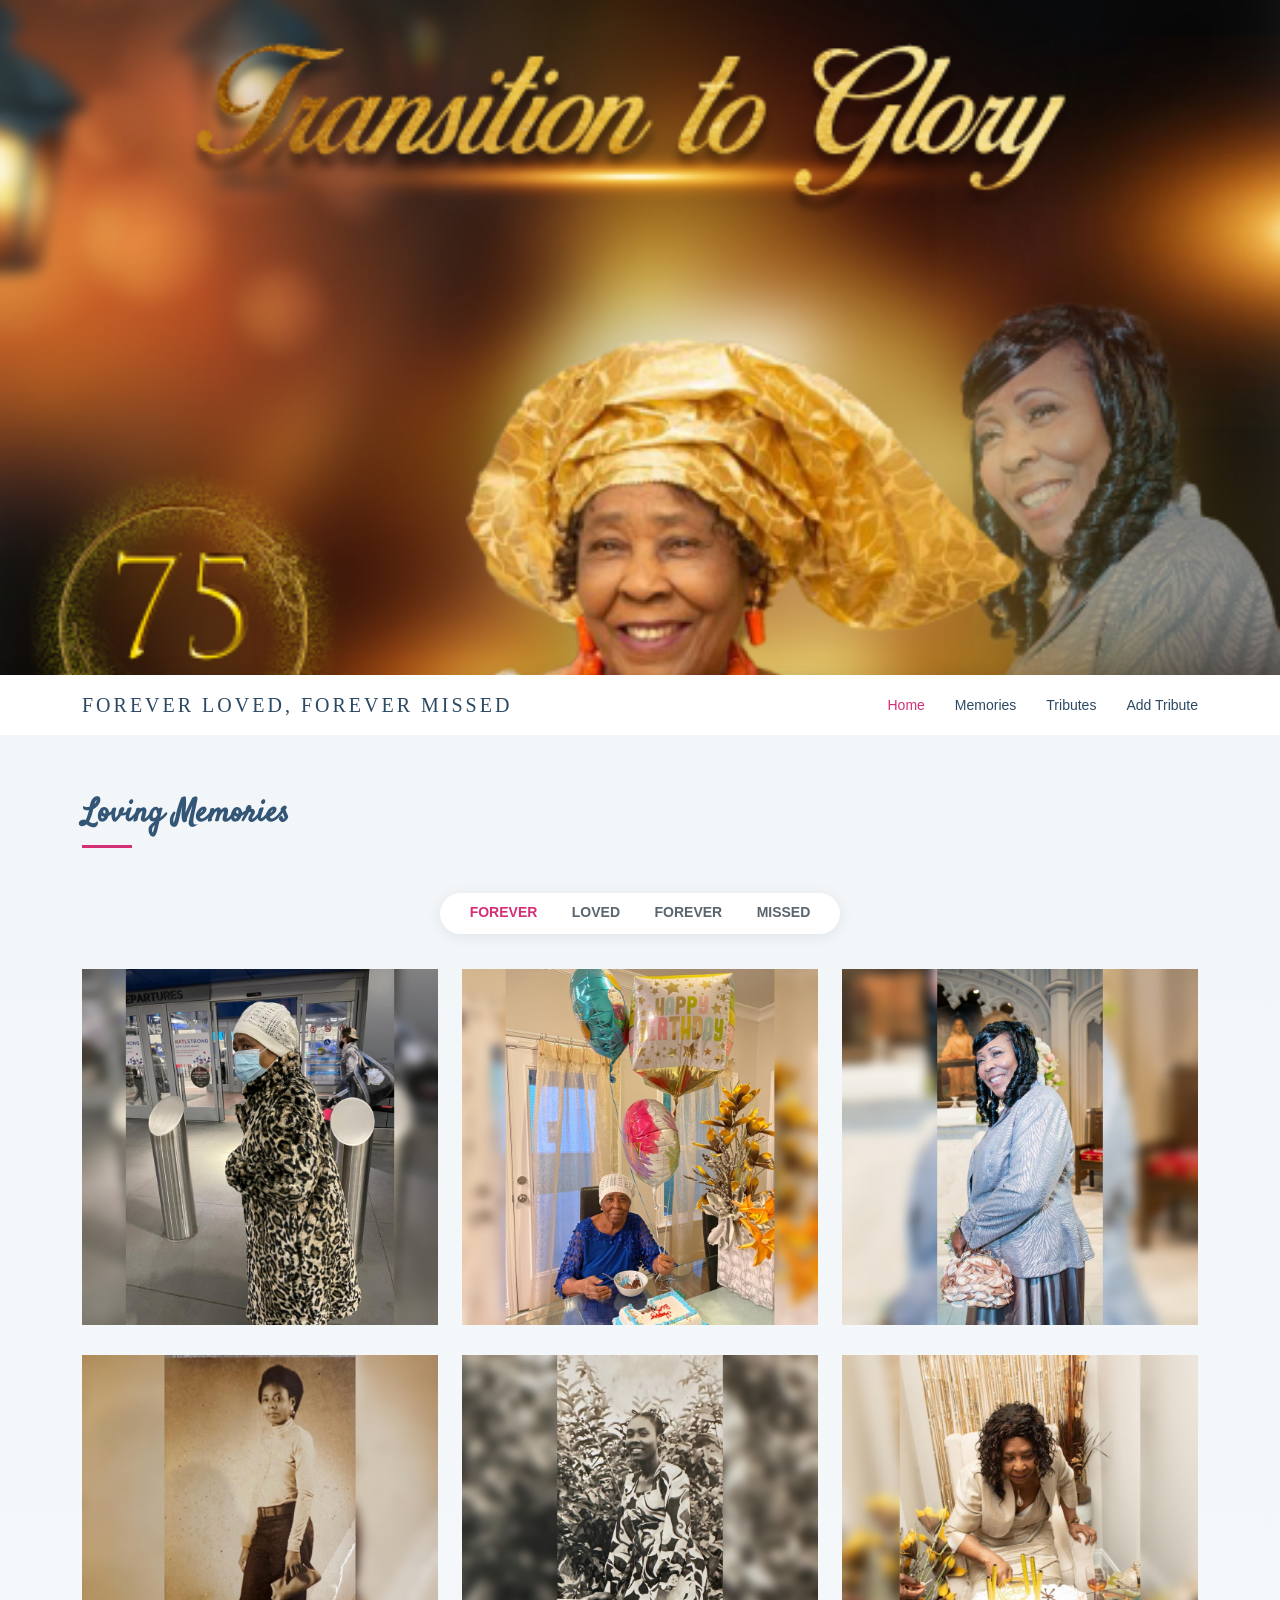
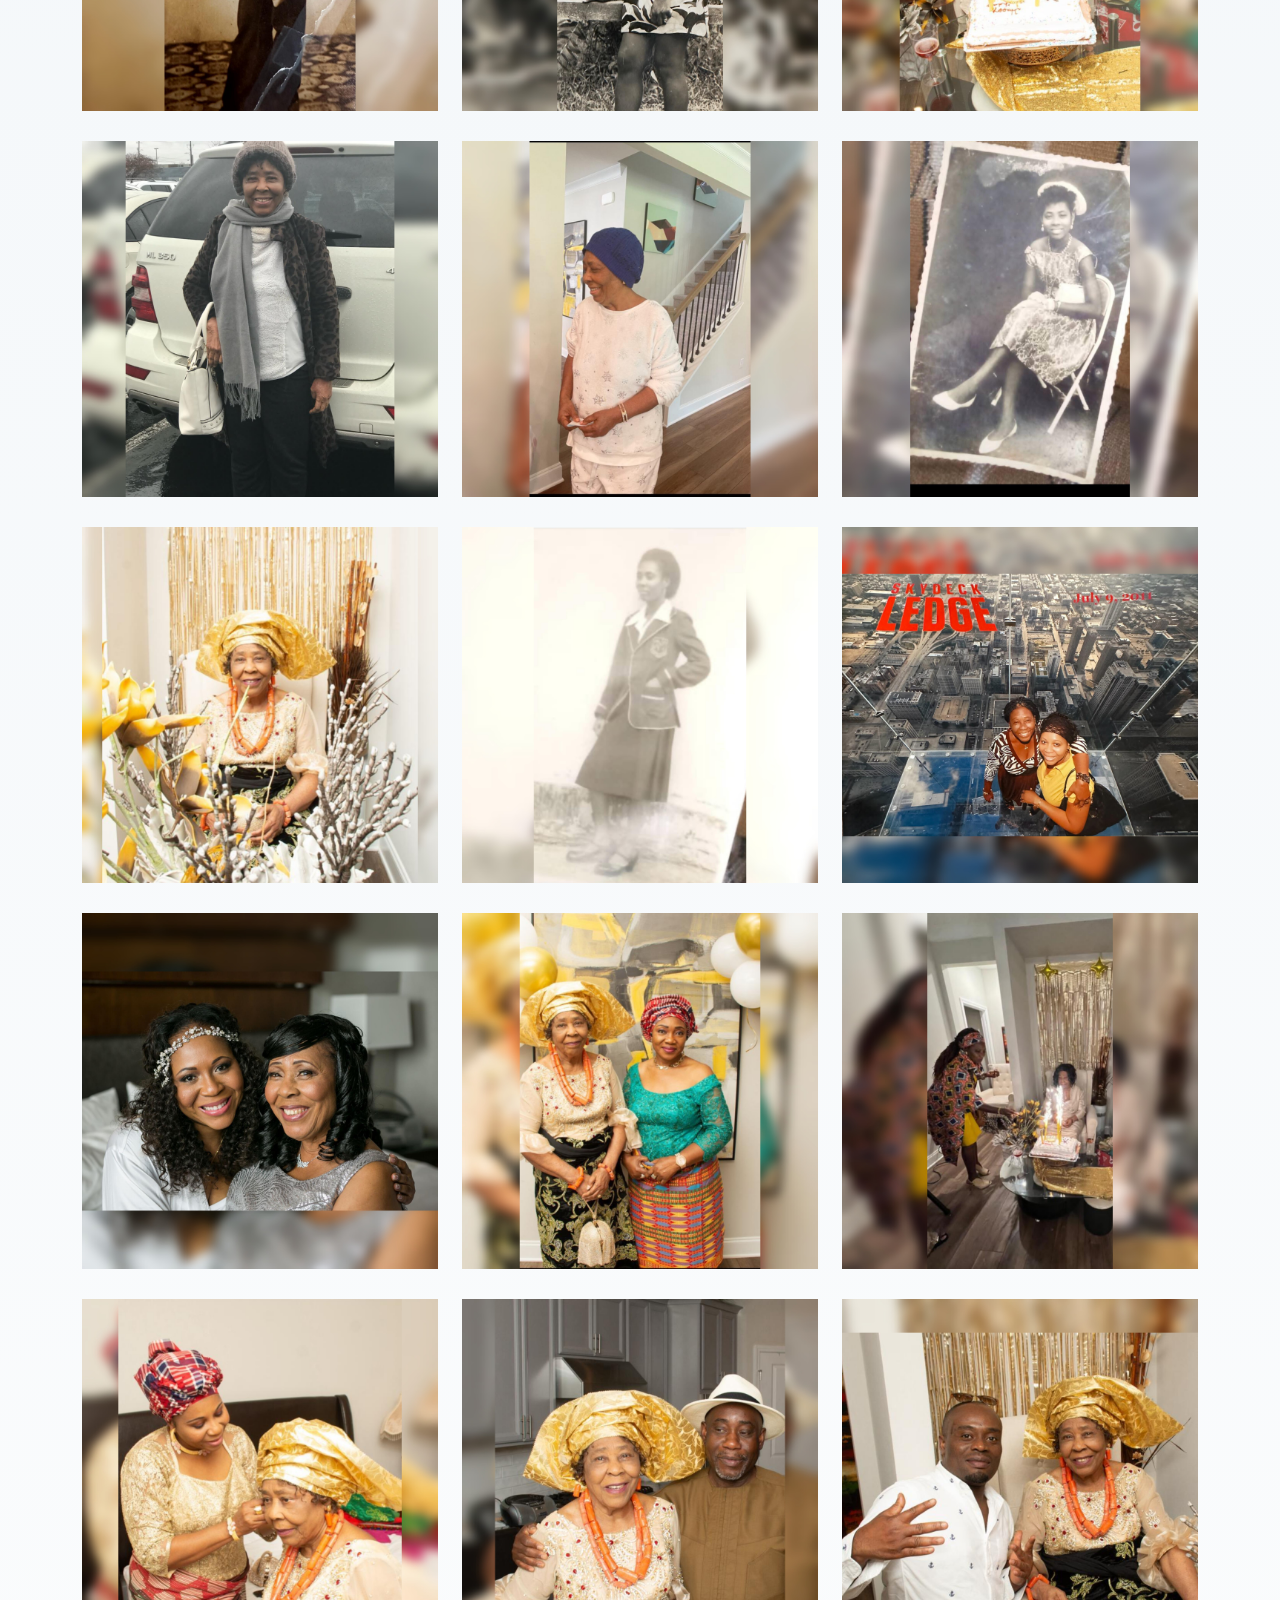
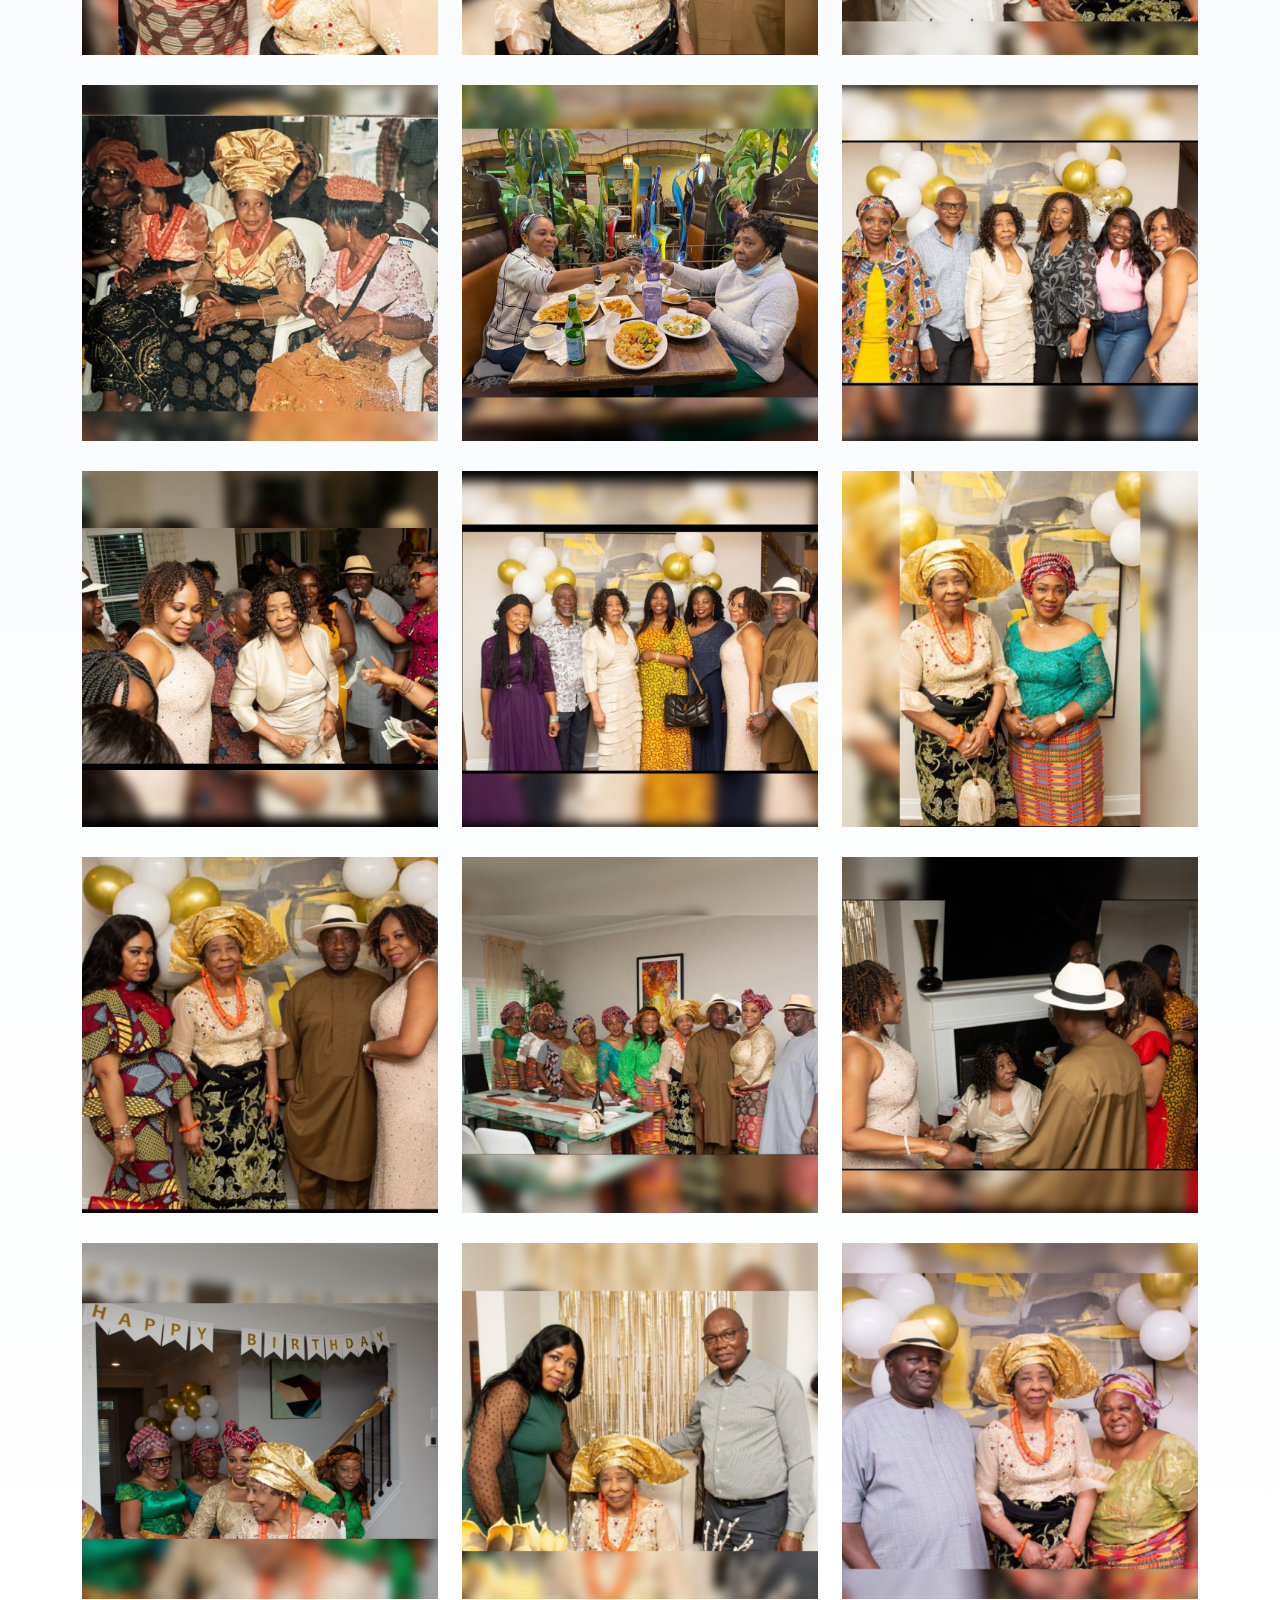
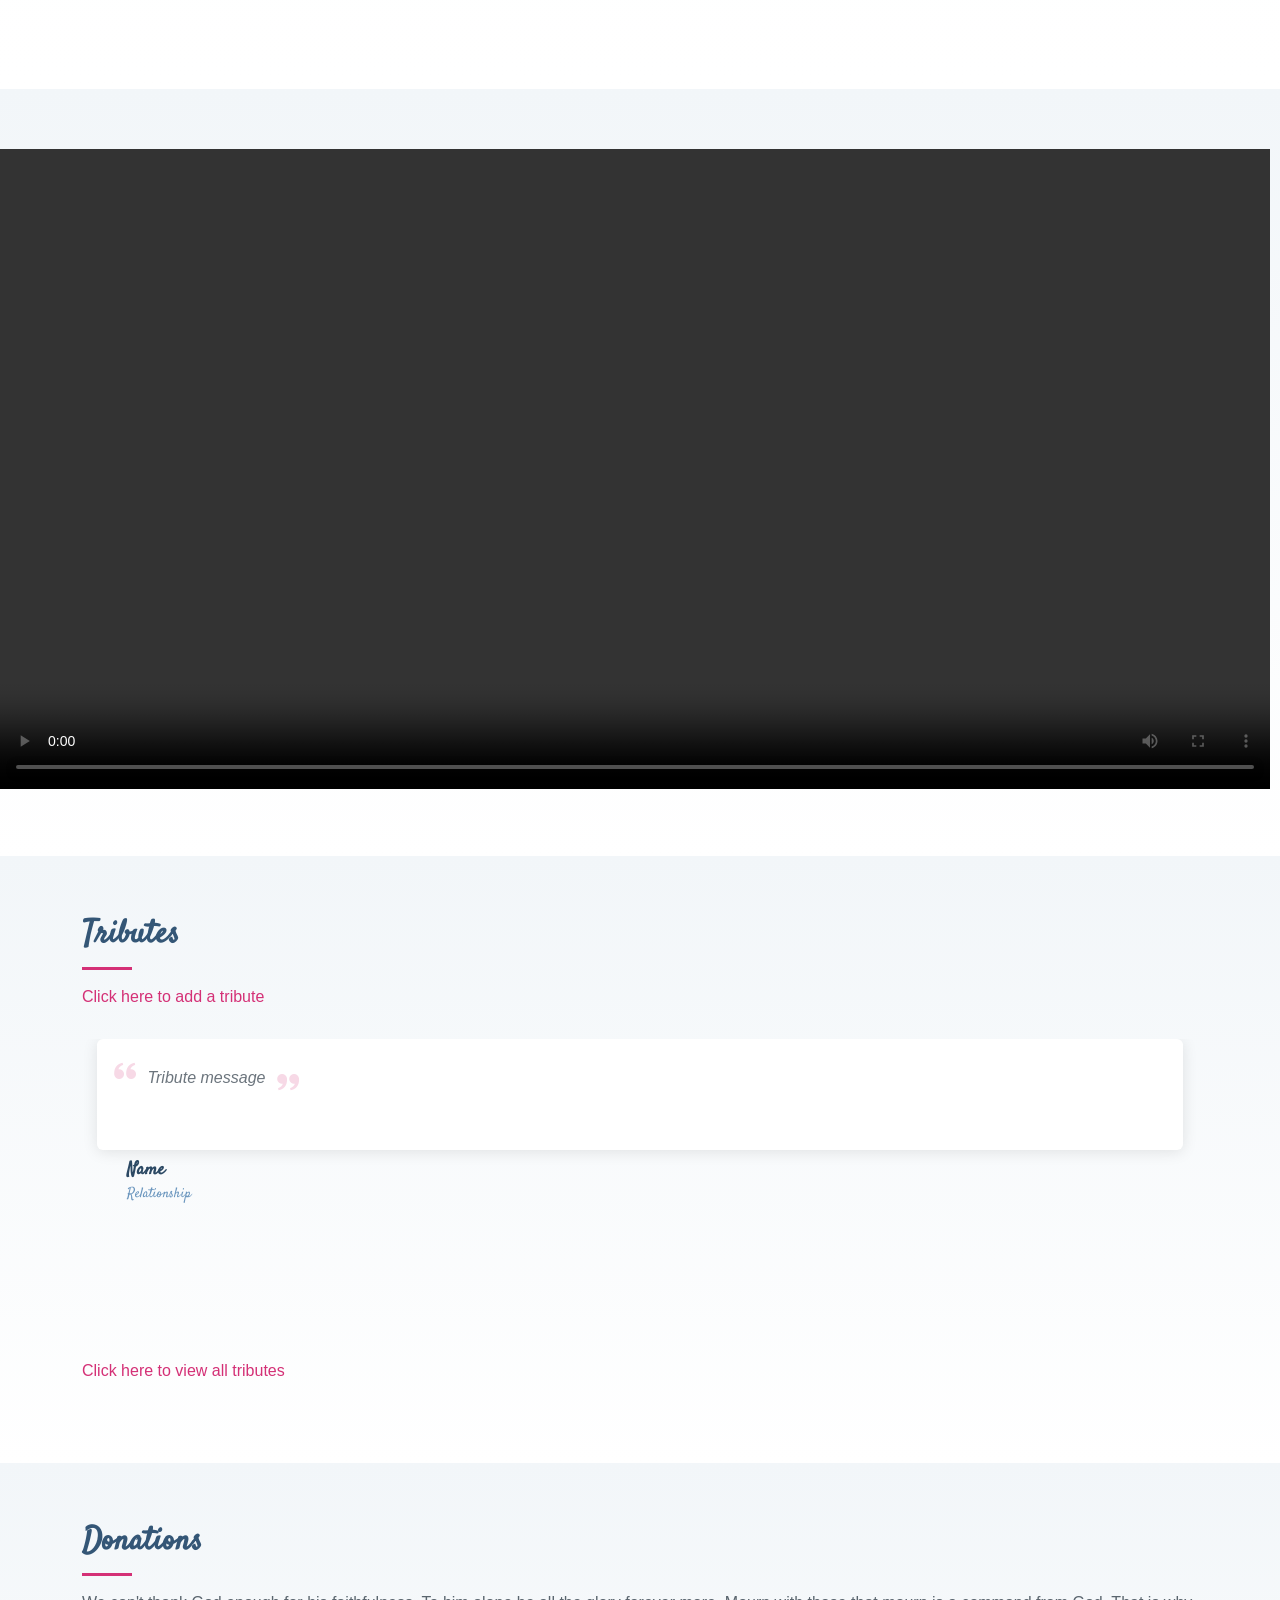
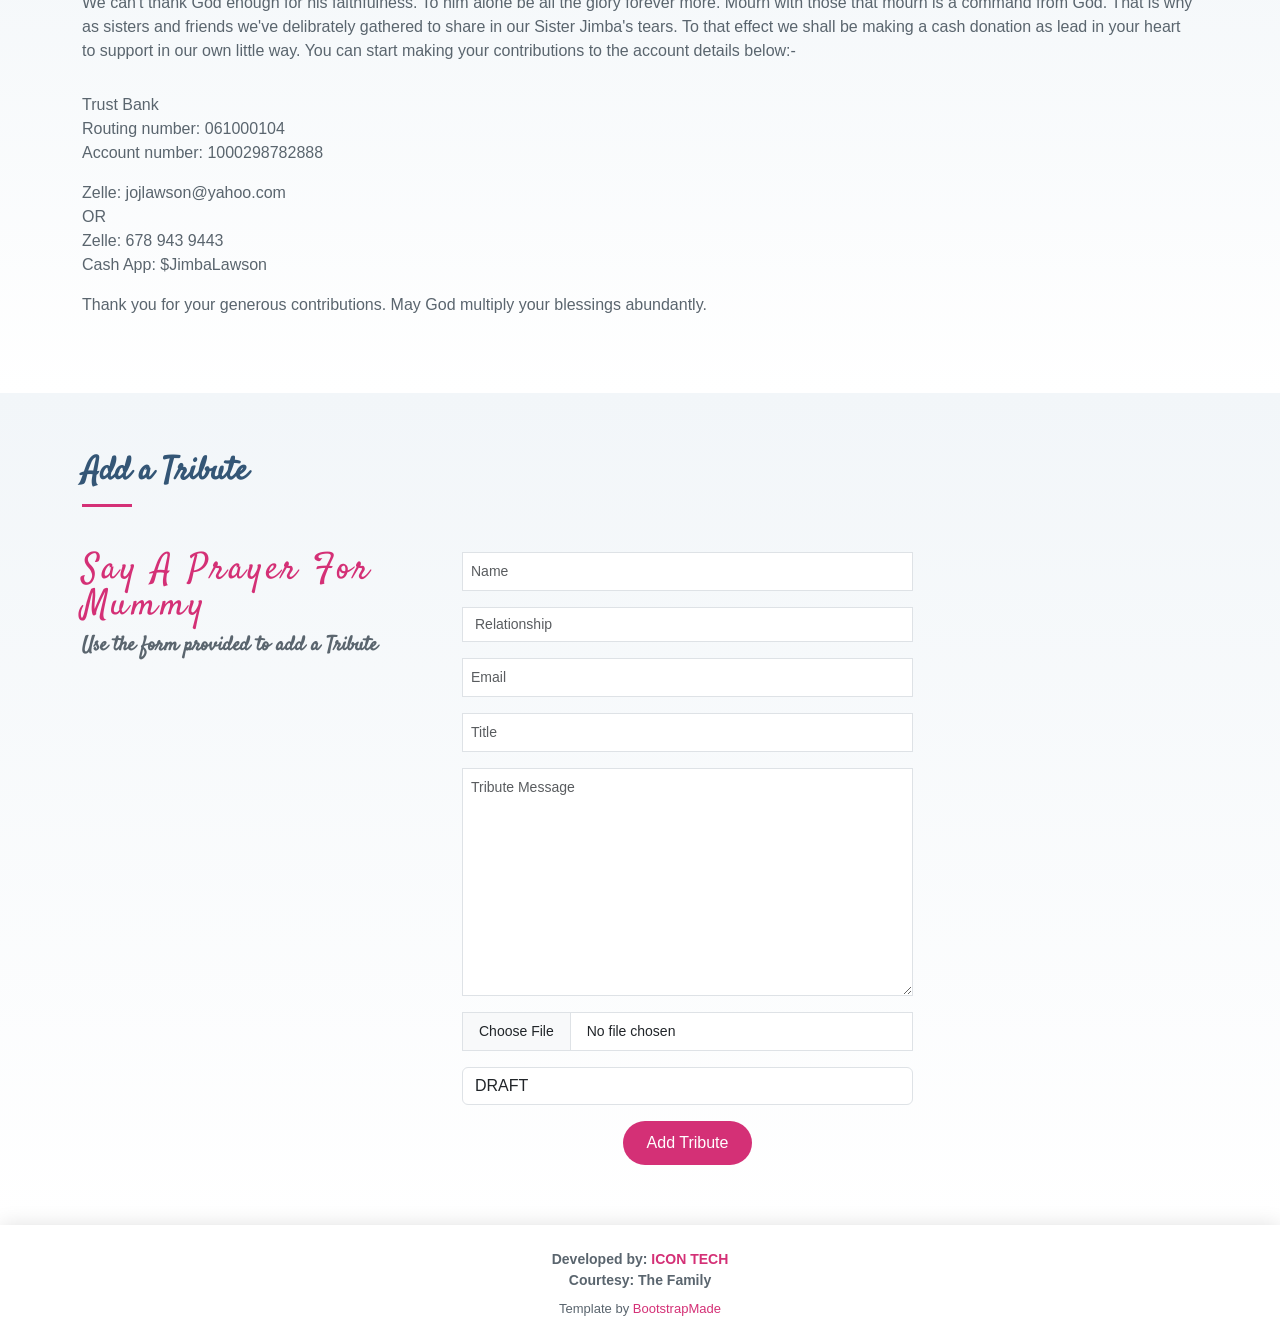
==== commit 64085c2f: "Update index.html" ====
--- a/index.html
+++ b/index.html
@@ -1172,11 +1172,11 @@
     <br><br><br>
 
     <a href="#about" class="btn-get-started scrollto"><i class="bi bi-chevron-double-down opacity-25"></i></a><br><br>
-    <h2 class="bg-light shadow text-dark rounded p-3"><strong>July 6th 1949 - January 28th 2024</strong></h2>
+<!--     <h2 class="bg-light shadow text-dark rounded p-3"><strong>July 6th 1949 - January 28th 2024</strong></h2>
     <div class="opacity-50 bg-light rounded p-3">
       <h2 class="text-black">In Loving Memory of</h2>
       <h1 class="text-black">Mrs Tamunobelema V. Awobitte</h1>
-    </div>
+    </div> -->
 
 
 
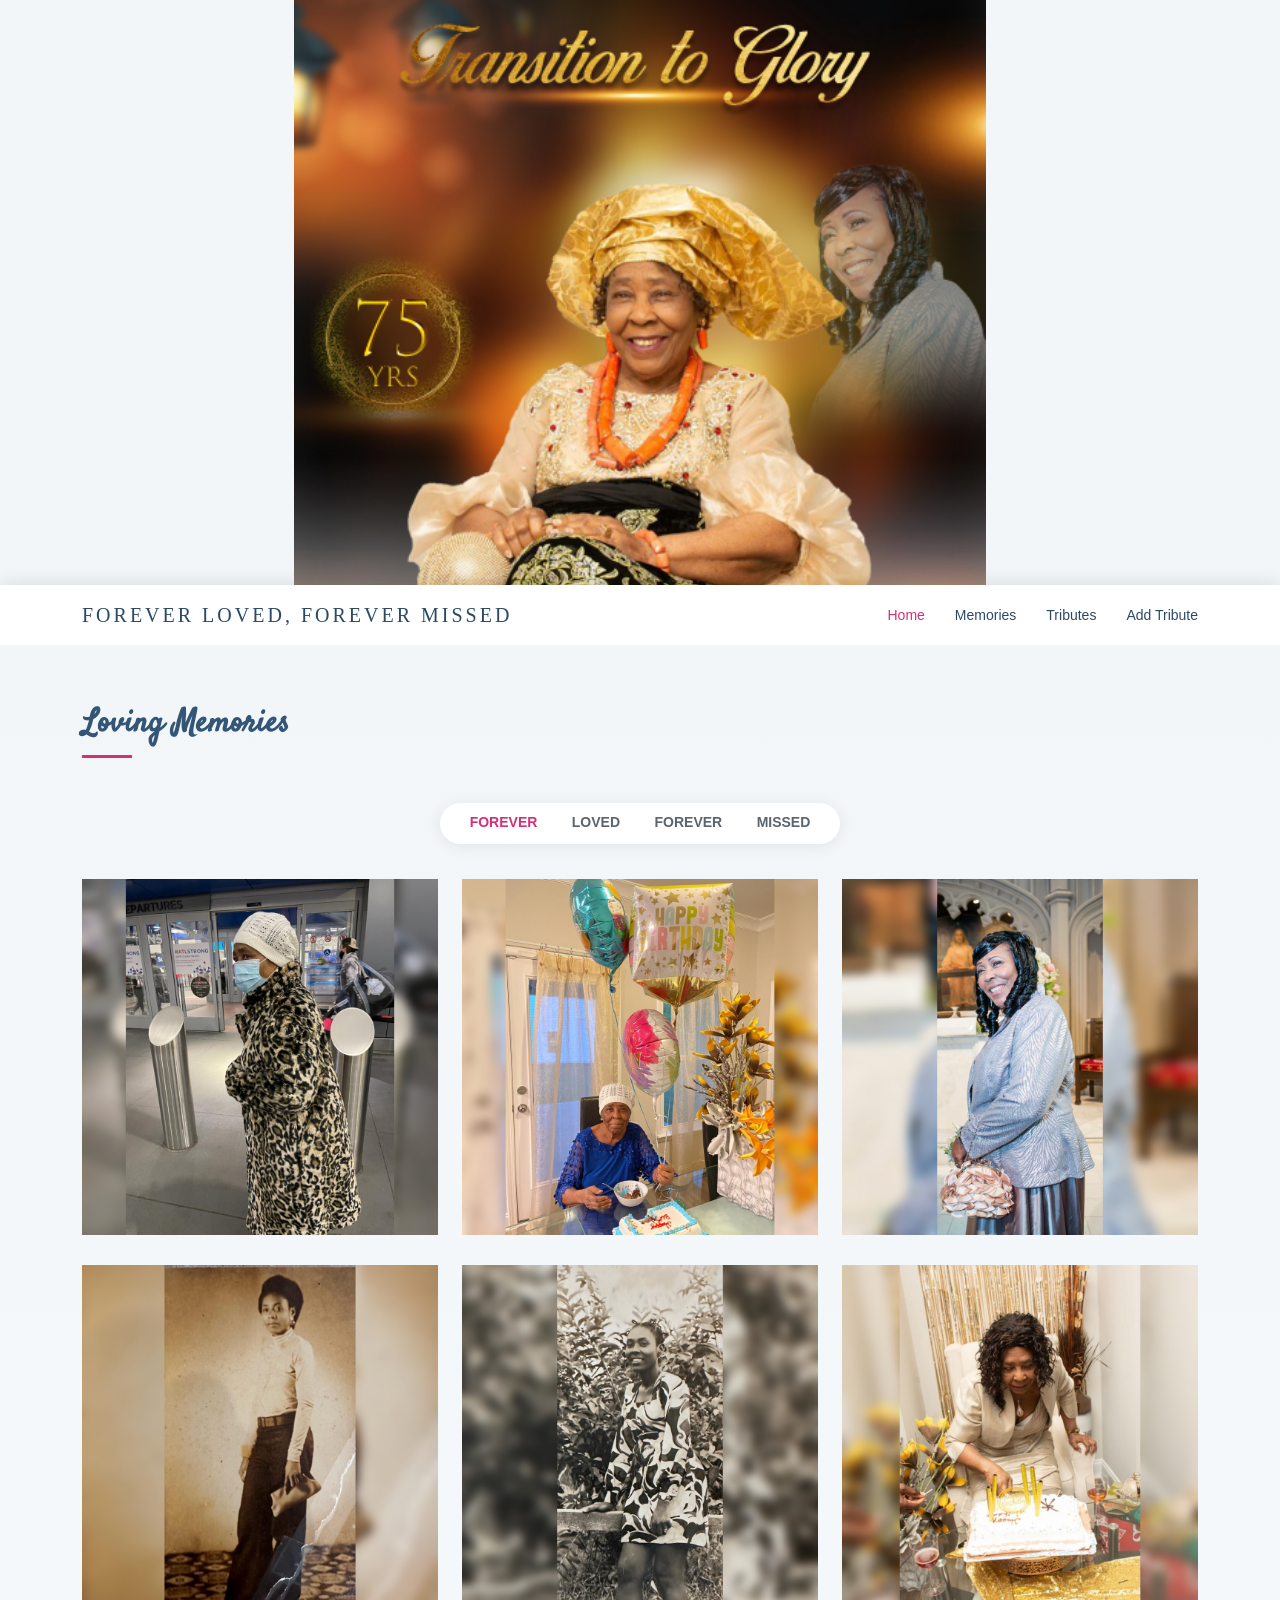
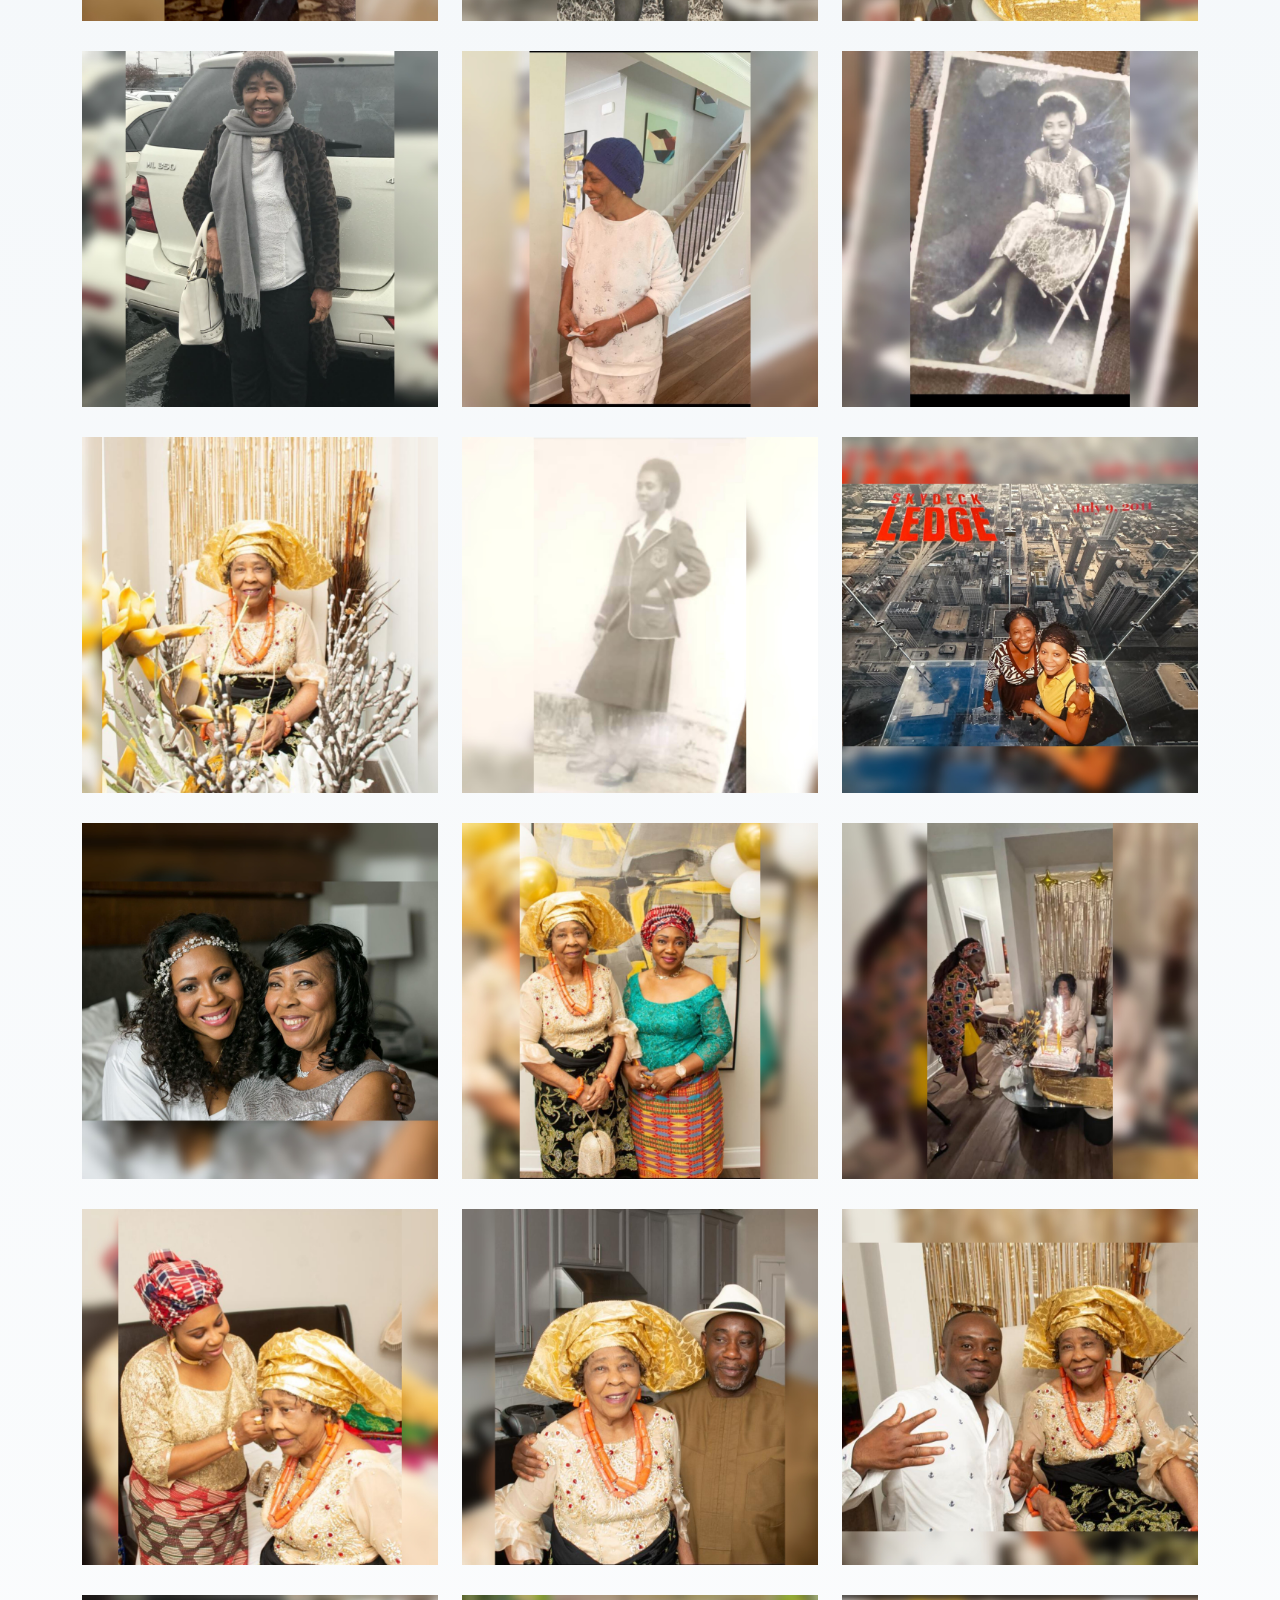
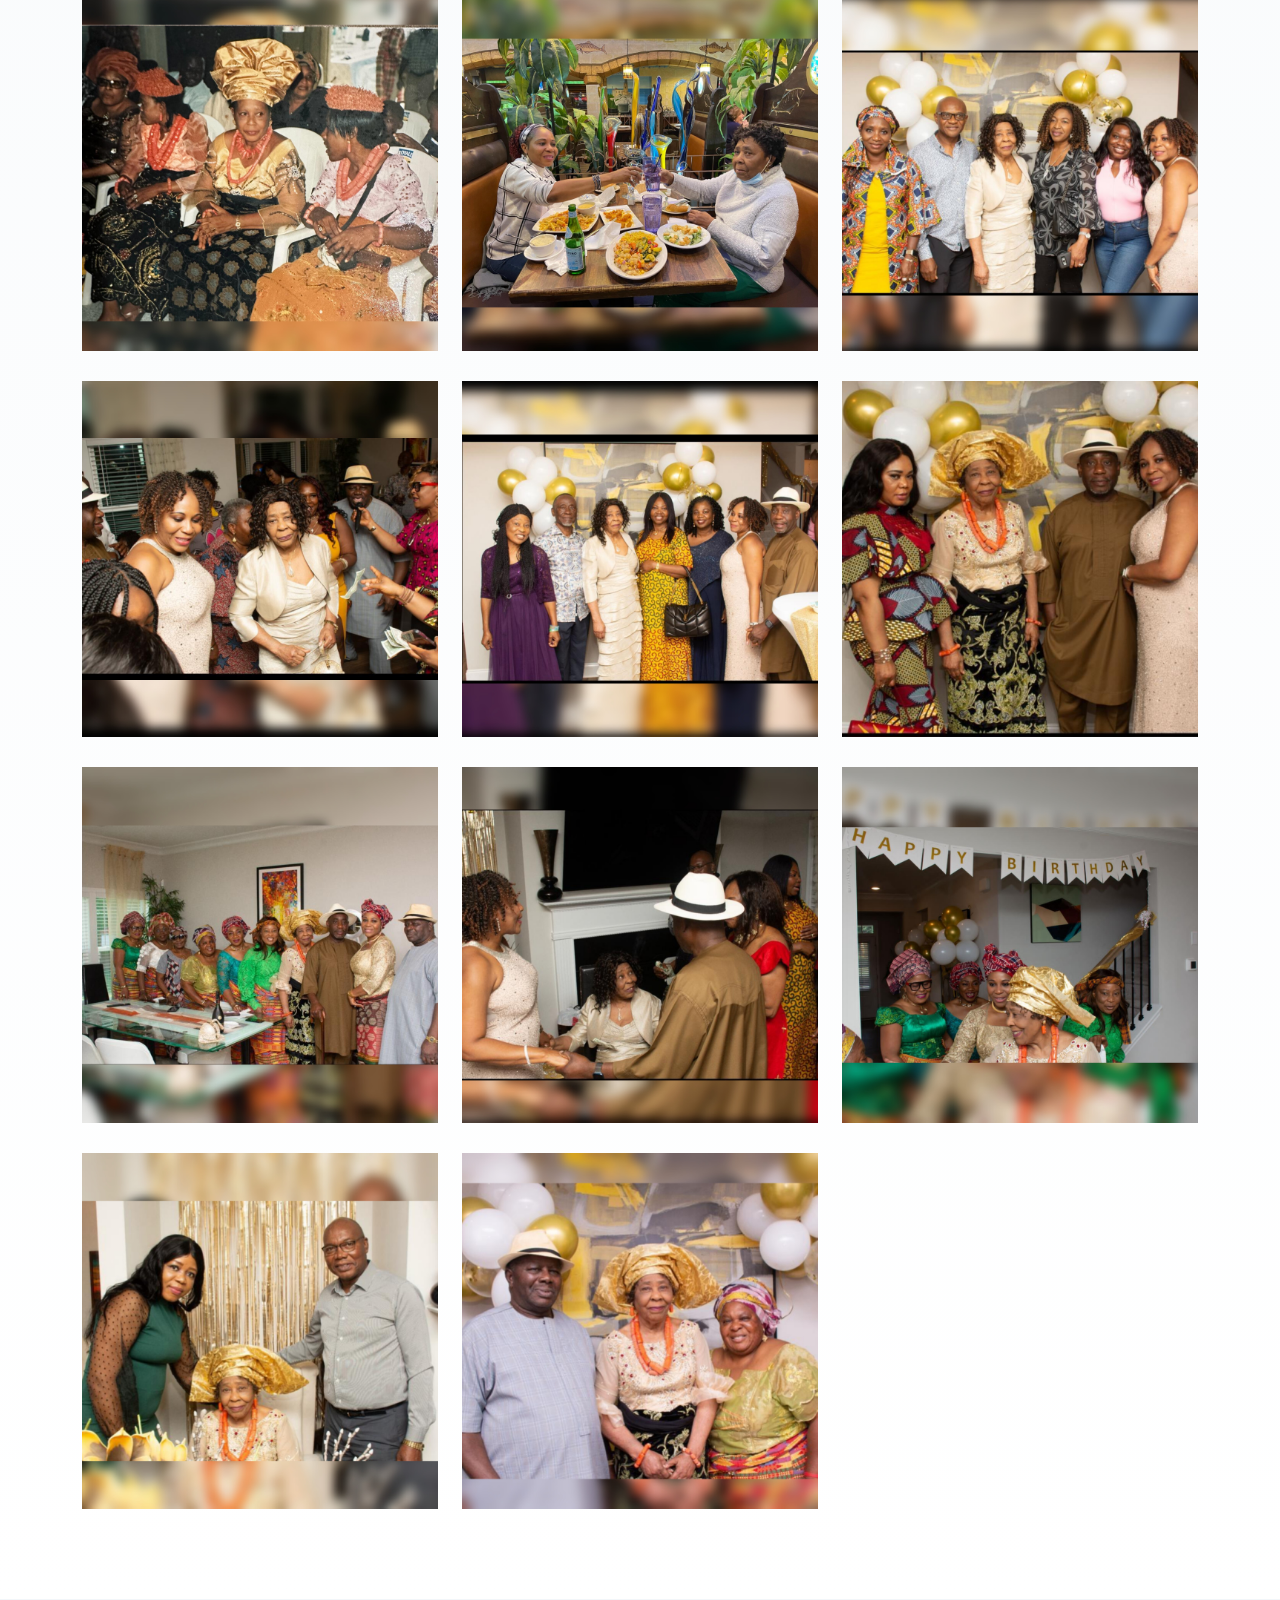
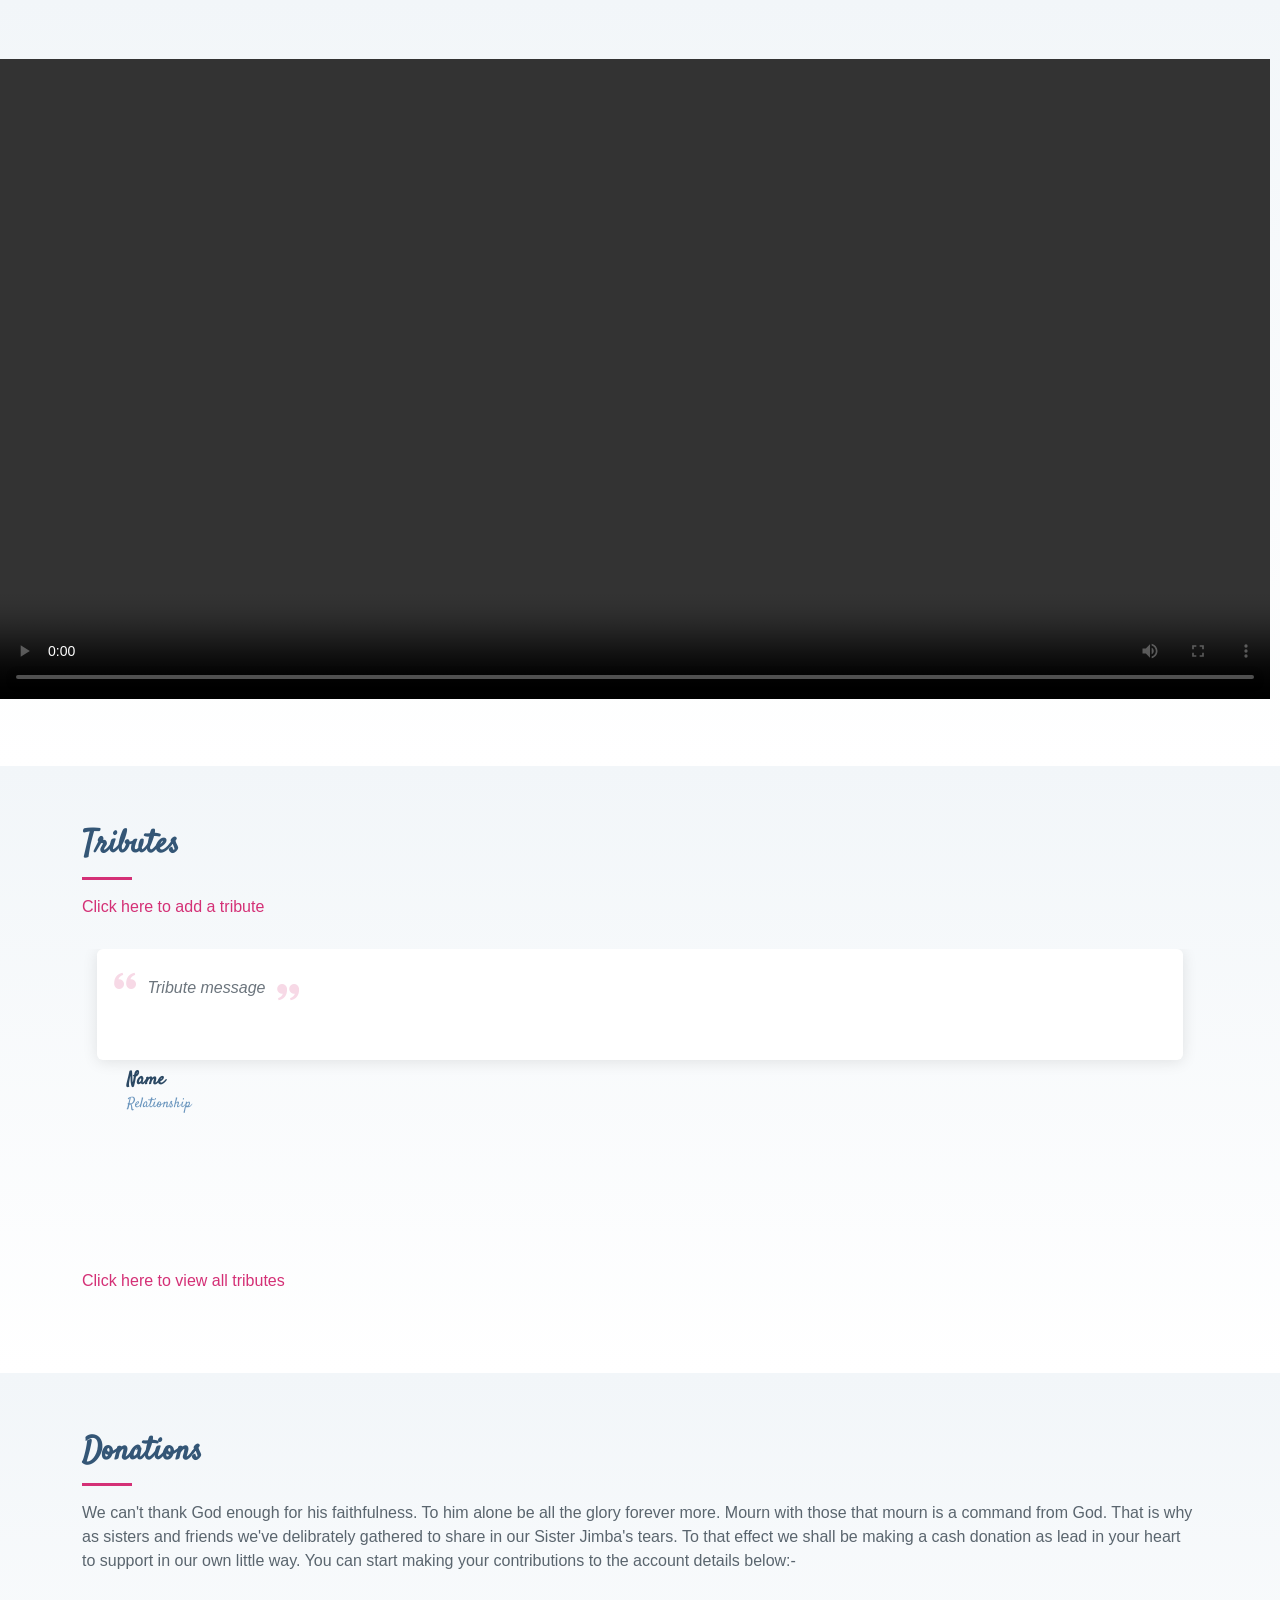
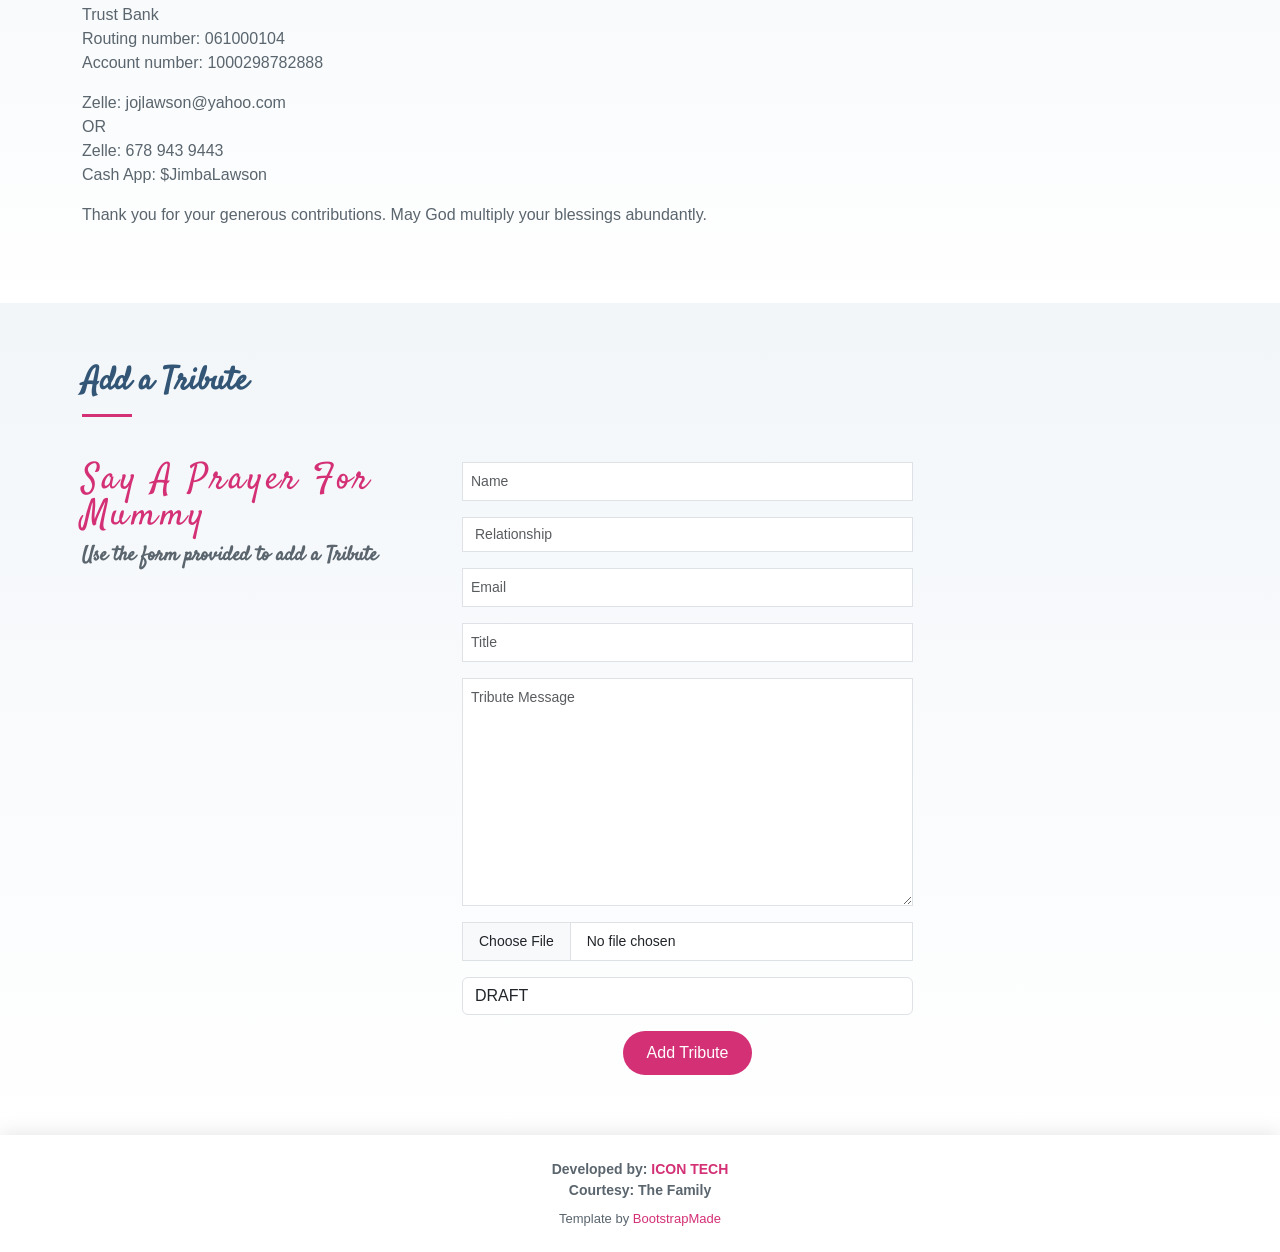
==== commit f810c178: "Update index.html" ====
--- a/index.html
+++ b/index.html
@@ -1548,20 +1548,6 @@
               </div>
               <div class="portfolio-links">
                 <a href="static/assets/lonely/img/gallery/11.jpg" data-gallery="portfolioGallery"
-                  class="portfolio-lightbox" title="App 3"><i class="bx bx-plus"></i></a>
-
-              </div>
-            </div>
-          </div>
-          <div class="col-lg-4 col-md-6 portfolio-item filter-portrait">
-            <div class="portfolio-wrap">
-              <img src="static/assets/lonely/img/gallery/16.jpg" class="img-fluid" alt>
-              <div class="portfolio-info">
-                <h4></h4>
-                <p>Family</p>
-              </div>
-              <div class="portfolio-links">
-                <a href="static/assets/lonely/img/gallery/16.jpg" data-gallery="portfolioGallery"
                   class="portfolio-lightbox" title="App 3"><i class="bx bx-plus"></i></a>
 
               </div>
--- a/static/assets/lonely/css/style.css
+++ b/static/assets/lonely/css/style.css
@@ -333,10 +333,11 @@
 --------------------------------------------------------------*/
 #hero {
   width: 100%;
-  height: 75vh;
-  background: url("../../../../flyer.png") top center;
-  background-size: cover;
+  height: 65vh;
+  background: url("../../../../flyer2.png") center no-repeat;
+  background-size: contain;
   padding: 0 15px;
+  background-color: #f2f6f9;
 }
 
 #hero h1 {
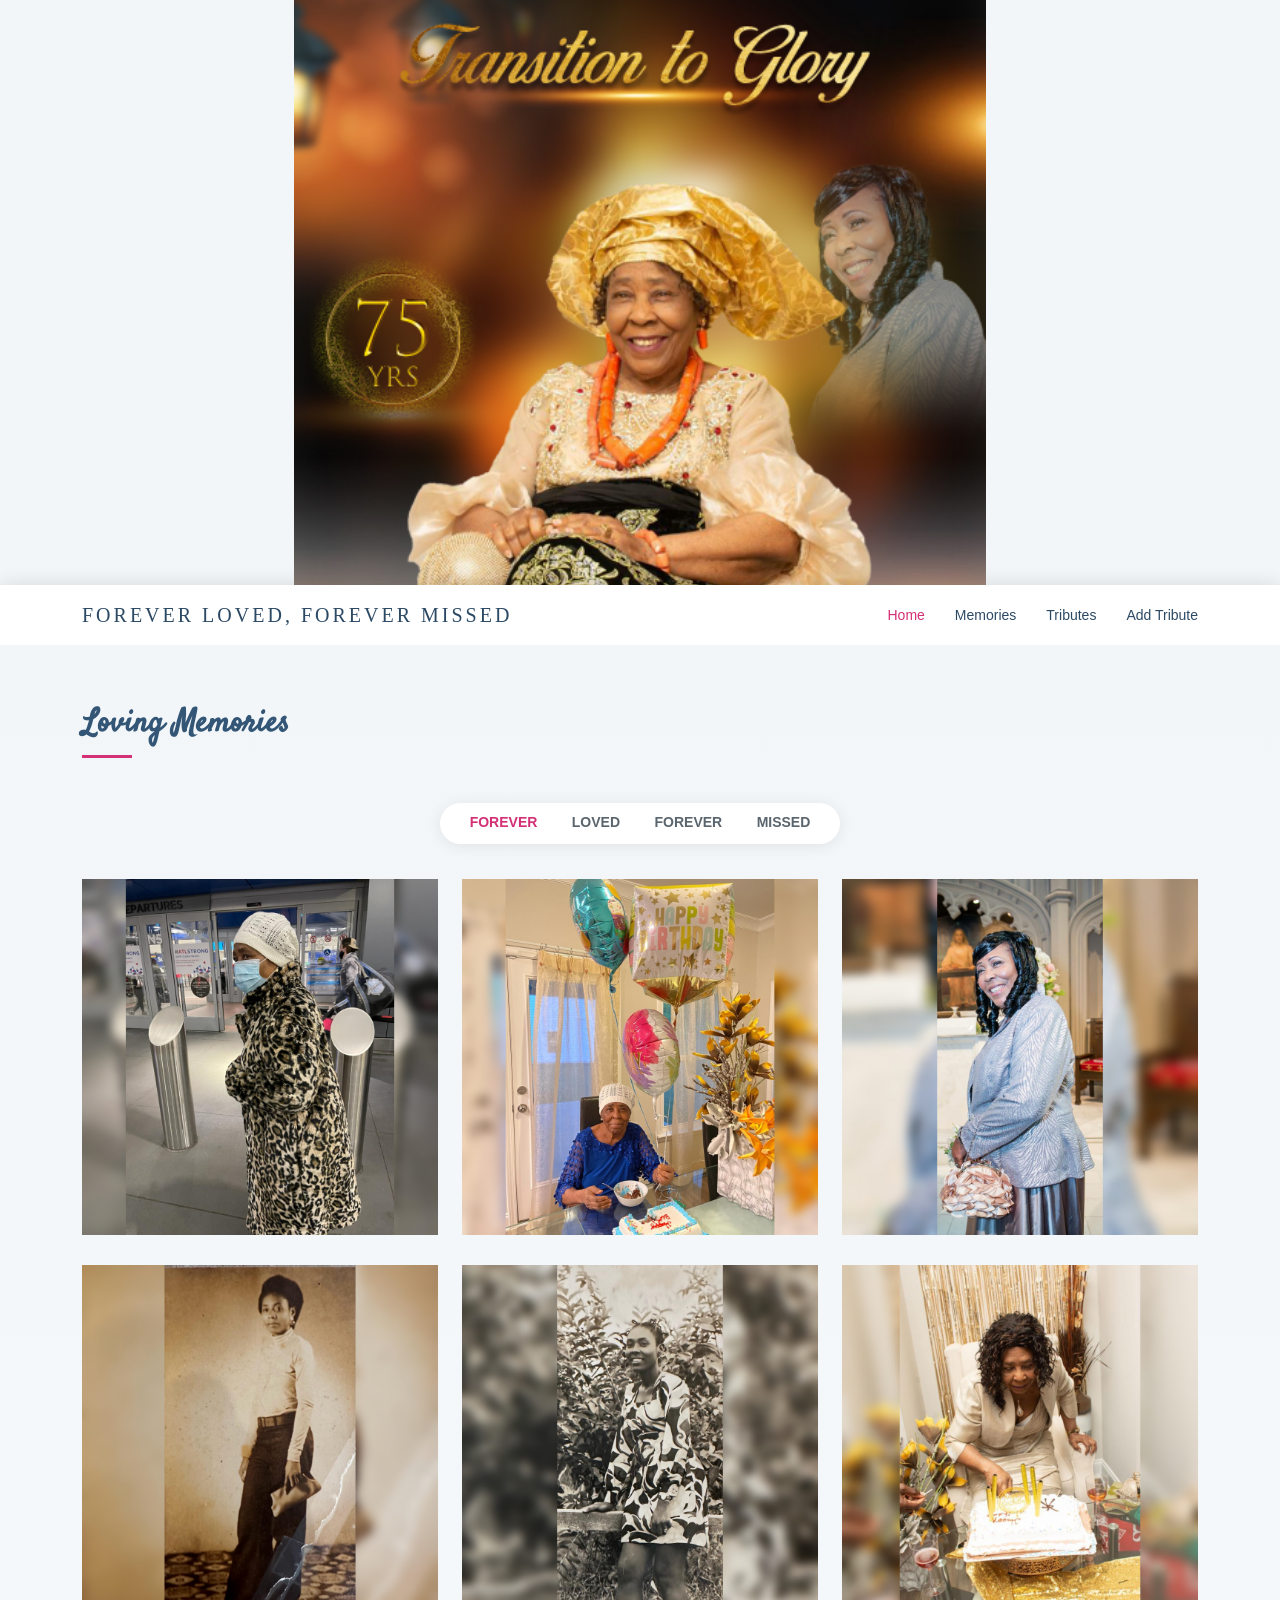
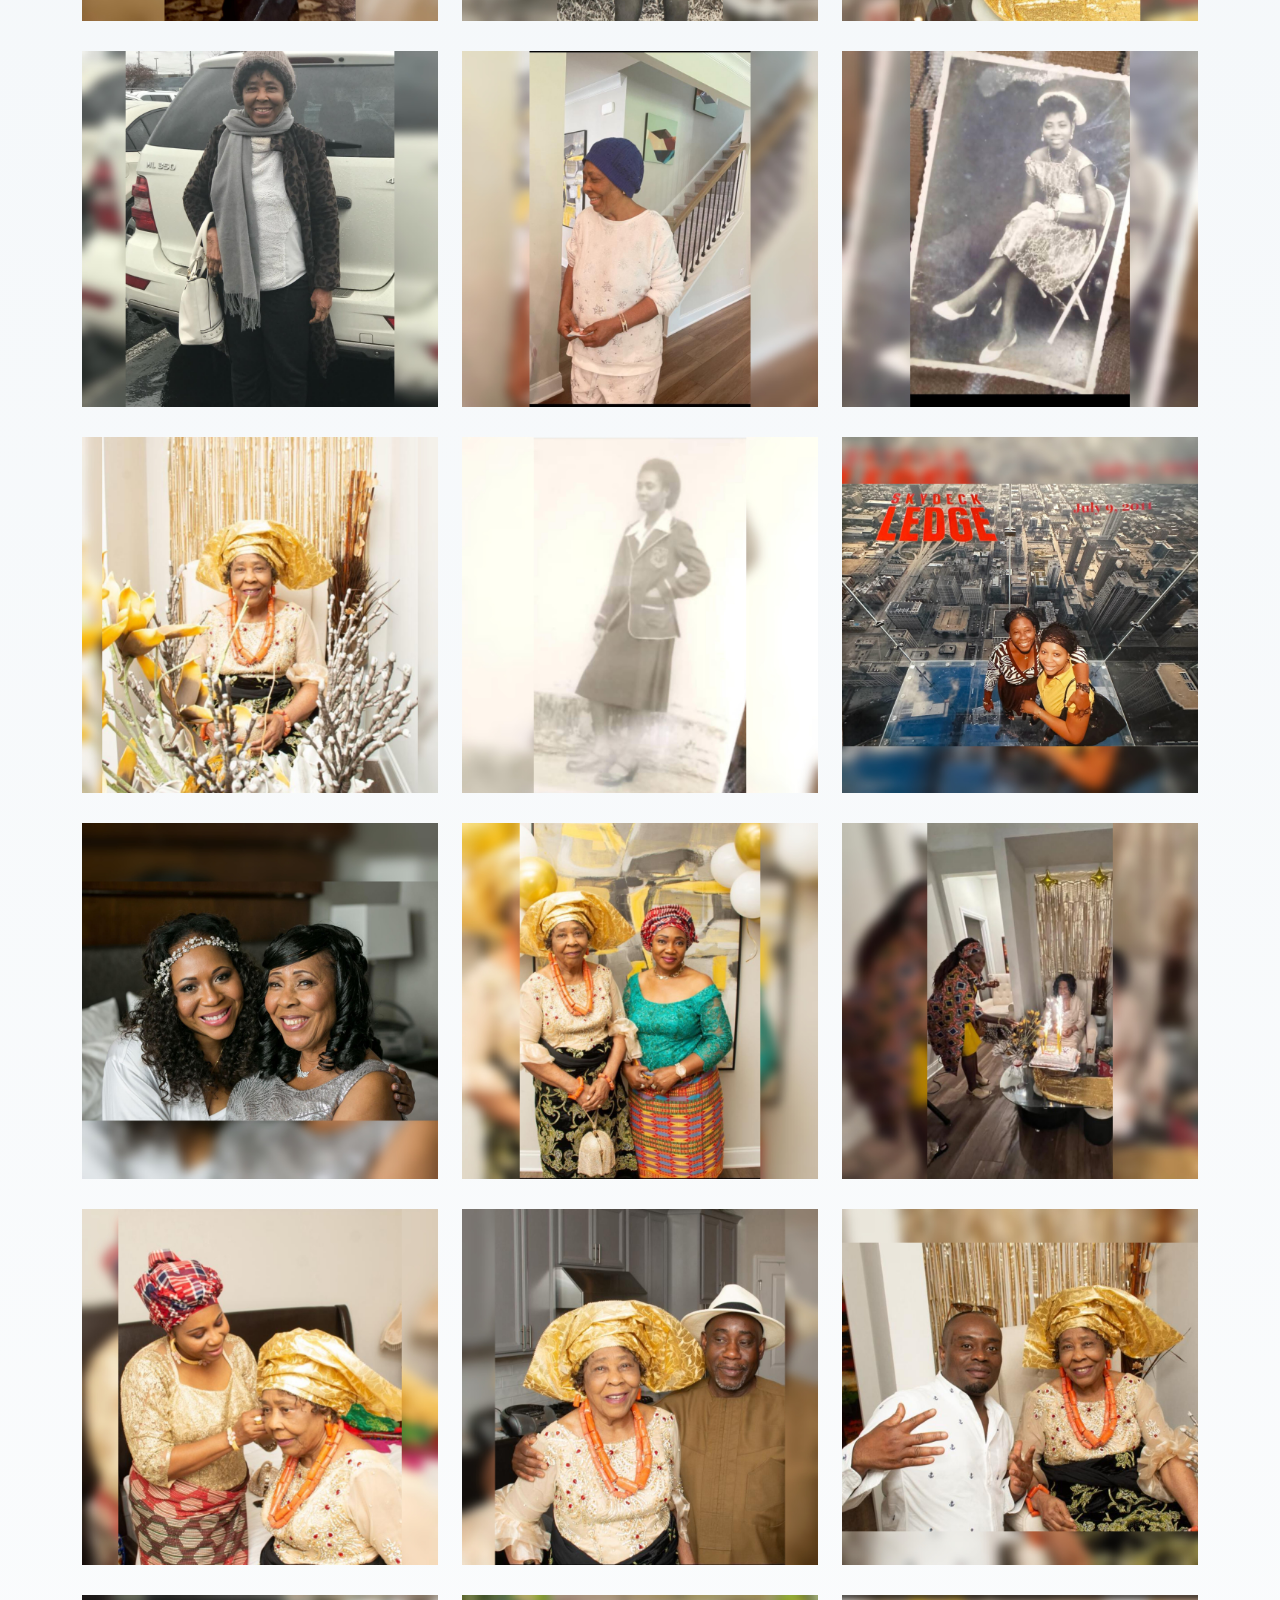
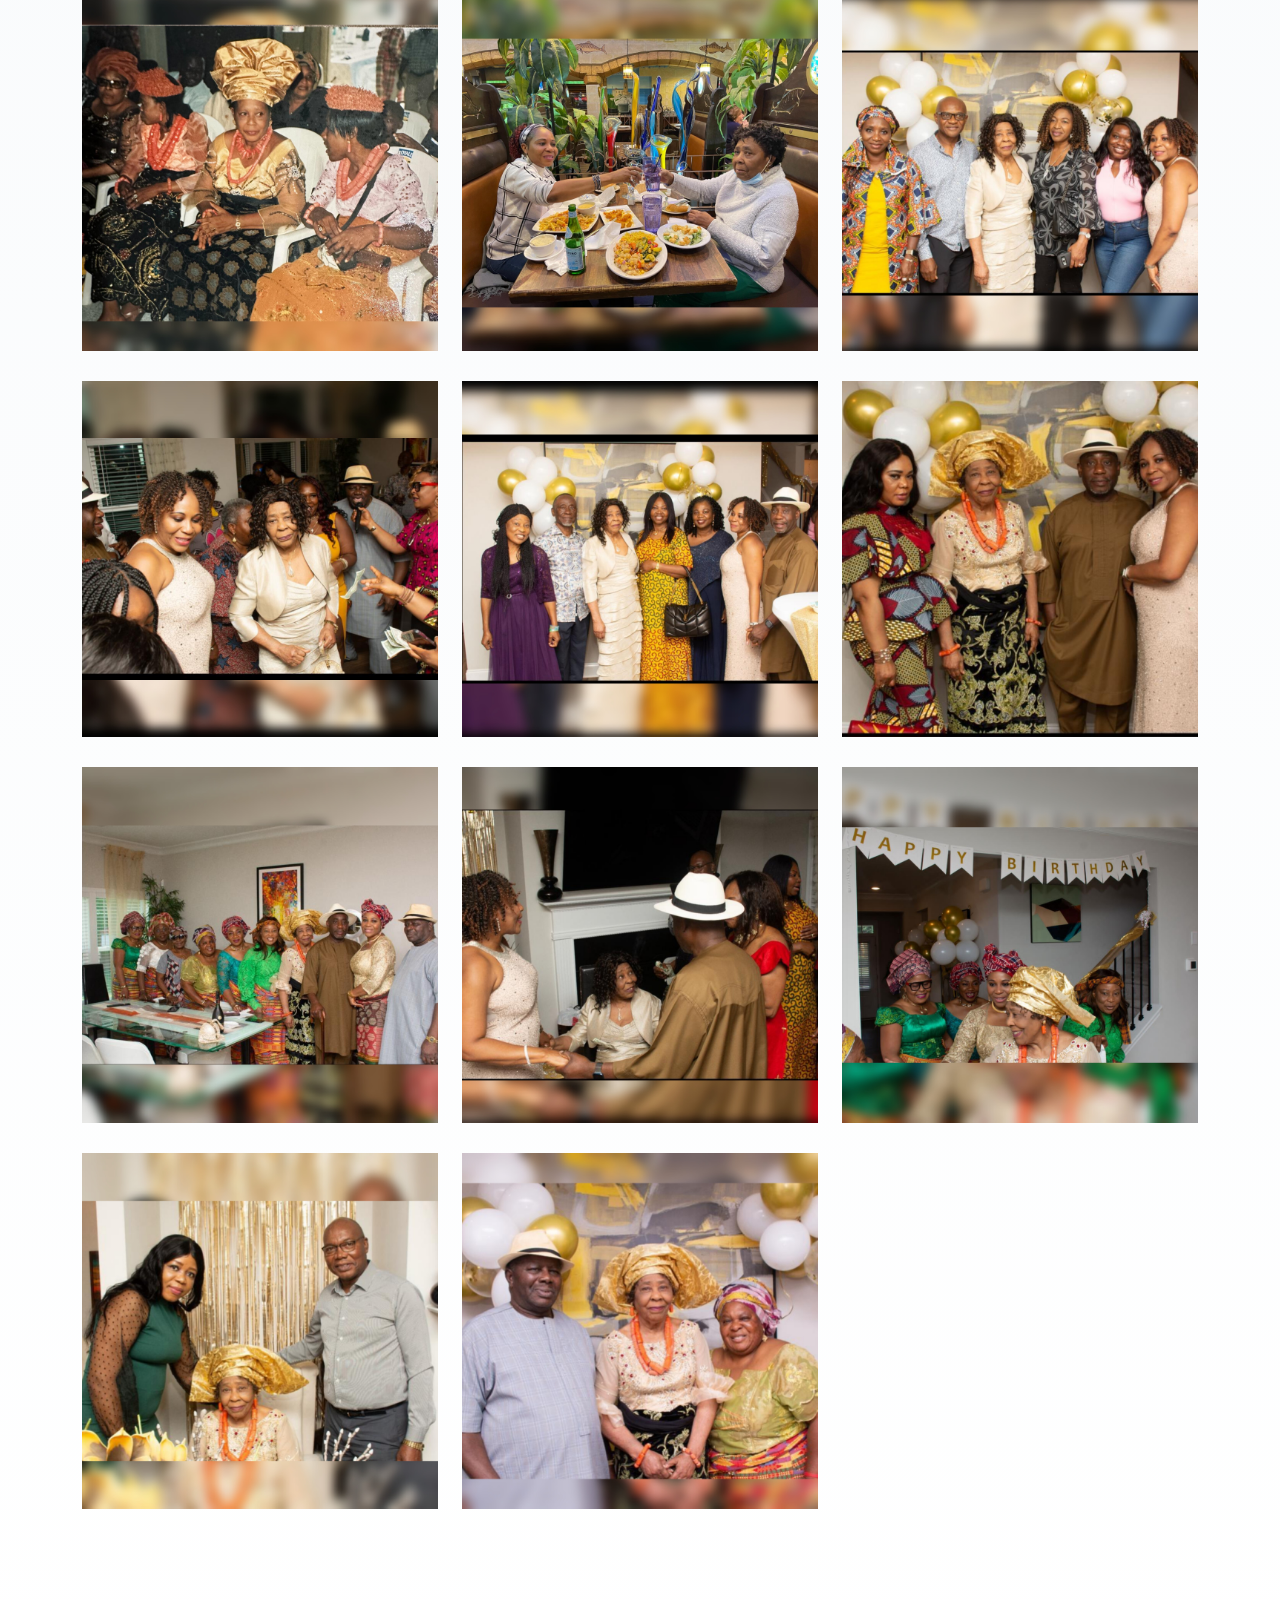
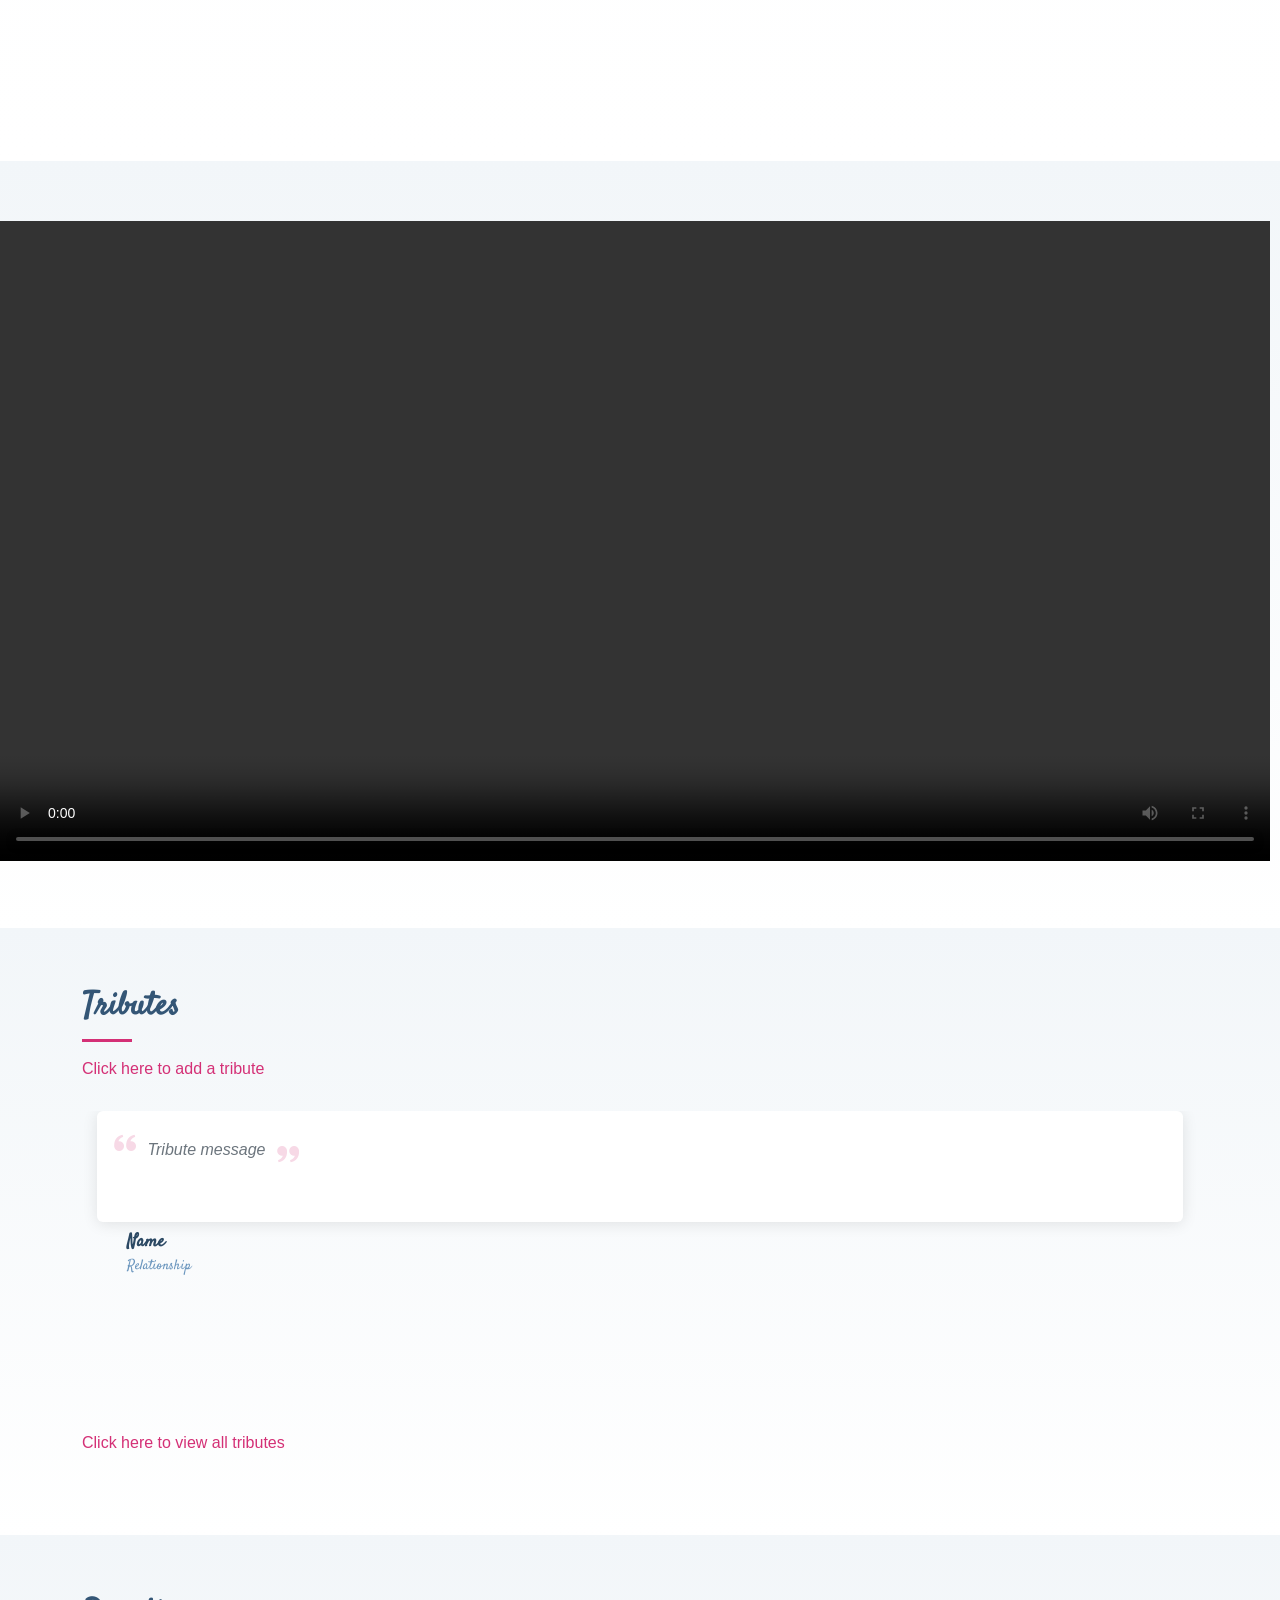
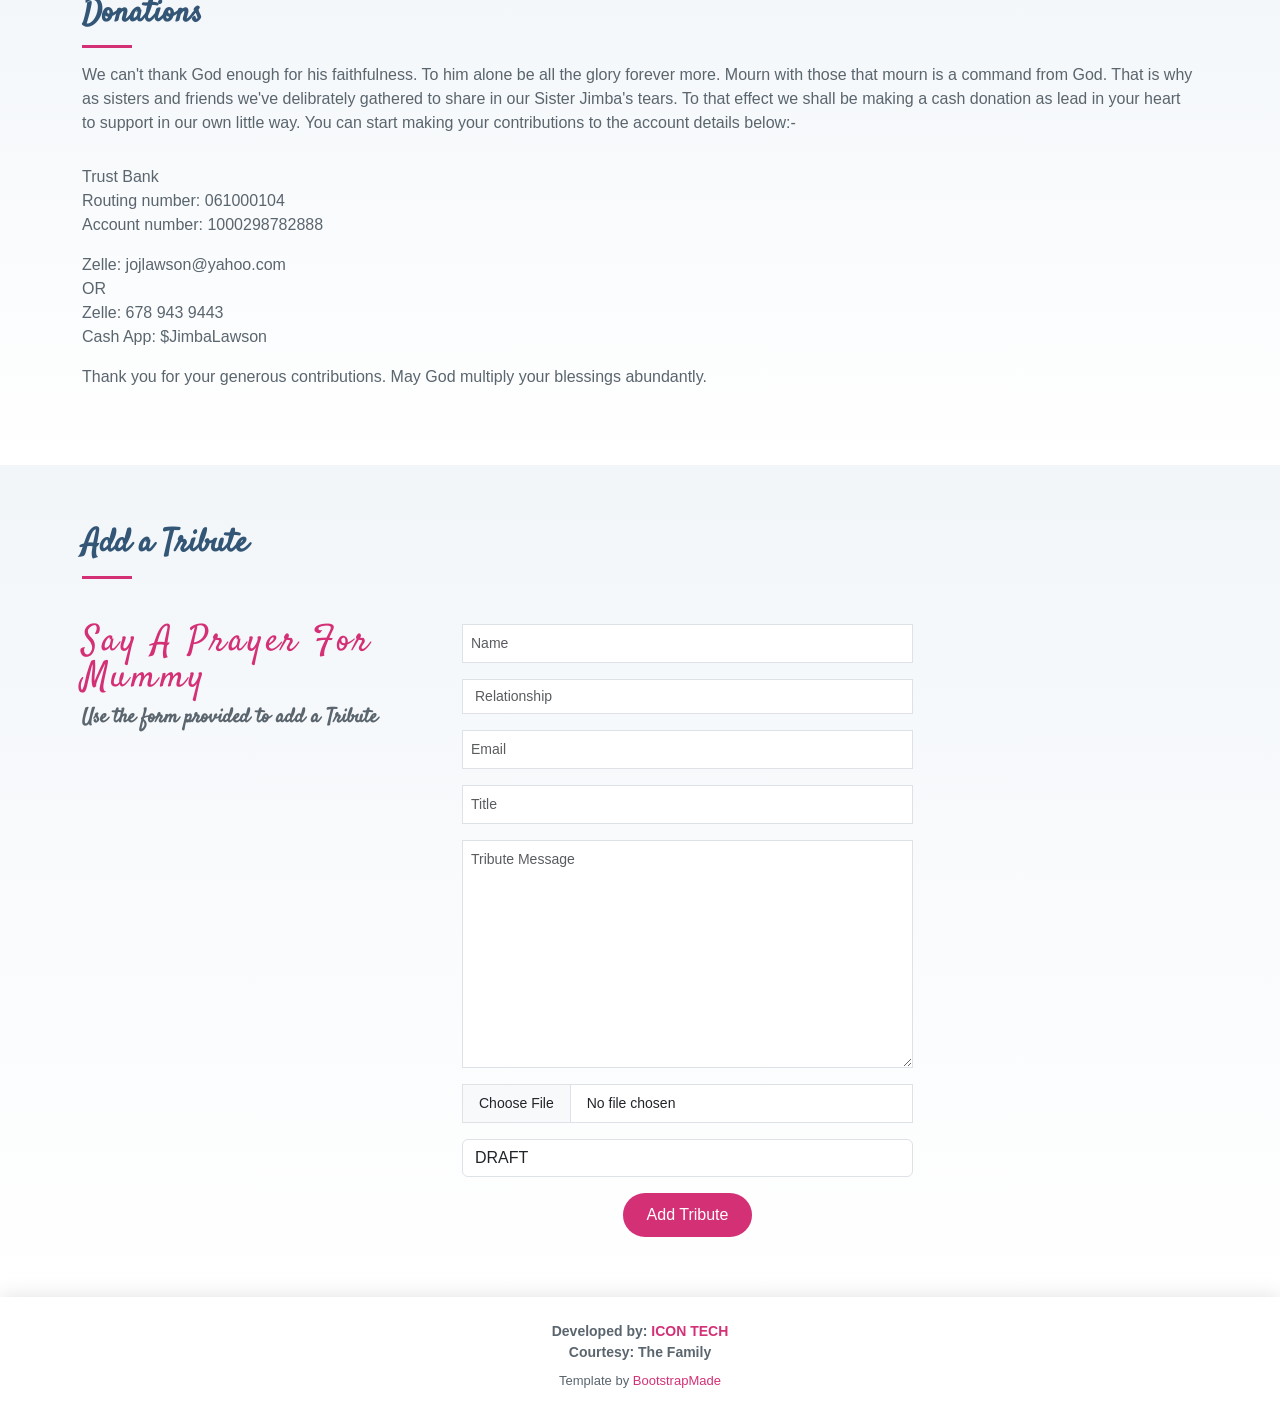
==== commit bf44dd15: "Update index.html" ====
--- a/index.html
+++ b/index.html
@@ -1632,6 +1632,132 @@
               </div>
               <div class="portfolio-links">
                 <a href="static/assets/lonely/img/gallery/30.jpg" data-gallery="portfolioGallery"
+                  class="portfolio-lightbox" title="App 3"><i class="bx bx-plus"></i></a>
+
+              </div>
+            </div>
+          </div>
+          <div class="col-lg-4 col-md-6 portfolio-item filter-portrait">
+            <div class="portfolio-wrap">
+              <img src="./1.jpg" class="img-fluid" alt>
+              <div class="portfolio-info">
+                <h4></h4>
+                <p>Family</p>
+              </div>
+              <div class="portfolio-links">
+                <a href="./1.jpg" data-gallery="portfolioGallery"
+                  class="portfolio-lightbox" title="App 3"><i class="bx bx-plus"></i></a>
+
+              </div>
+            </div>
+          </div>
+          <div class="col-lg-4 col-md-6 portfolio-item filter-portrait">
+            <div class="portfolio-wrap">
+              <img src="./2.jpg" class="img-fluid" alt>
+              <div class="portfolio-info">
+                <h4></h4>
+                <p>Family</p>
+              </div>
+              <div class="portfolio-links">
+                <a href="./2.jpg" data-gallery="portfolioGallery"
+                  class="portfolio-lightbox" title="App 3"><i class="bx bx-plus"></i></a>
+
+              </div>
+            </div>
+          </div>
+          <div class="col-lg-4 col-md-6 portfolio-item filter-portrait">
+            <div class="portfolio-wrap">
+              <img src="./3.jpg" class="img-fluid" alt>
+              <div class="portfolio-info">
+                <h4></h4>
+                <p>Family</p>
+              </div>
+              <div class="portfolio-links">
+                <a href="./3.jpg" data-gallery="portfolioGallery"
+                  class="portfolio-lightbox" title="App 3"><i class="bx bx-plus"></i></a>
+
+              </div>
+            </div>
+          </div>
+          <div class="col-lg-4 col-md-6 portfolio-item filter-portrait">
+            <div class="portfolio-wrap">
+              <img src="./4.jpg" class="img-fluid" alt>
+              <div class="portfolio-info">
+                <h4></h4>
+                <p>Family</p>
+              </div>
+              <div class="portfolio-links">
+                <a href="./4.jpg" data-gallery="portfolioGallery"
+                  class="portfolio-lightbox" title="App 3"><i class="bx bx-plus"></i></a>
+
+              </div>
+            </div>
+          </div>
+          <div class="col-lg-4 col-md-6 portfolio-item filter-portrait">
+            <div class="portfolio-wrap">
+              <img src="./5.jpg" class="img-fluid" alt>
+              <div class="portfolio-info">
+                <h4></h4>
+                <p>Family</p>
+              </div>
+              <div class="portfolio-links">
+                <a href="./5.jpg" data-gallery="portfolioGallery"
+                  class="portfolio-lightbox" title="App 3"><i class="bx bx-plus"></i></a>
+
+              </div>
+            </div>
+          </div>
+          <div class="col-lg-4 col-md-6 portfolio-item filter-portrait">
+            <div class="portfolio-wrap">
+              <img src="./6.jpg" class="img-fluid" alt>
+              <div class="portfolio-info">
+                <h4></h4>
+                <p>Family</p>
+              </div>
+              <div class="portfolio-links">
+                <a href="./6.jpg" data-gallery="portfolioGallery"
+                  class="portfolio-lightbox" title="App 3"><i class="bx bx-plus"></i></a>
+
+              </div>
+            </div>
+          </div>
+          <div class="col-lg-4 col-md-6 portfolio-item filter-portrait">
+            <div class="portfolio-wrap">
+              <img src="./7.jpg" class="img-fluid" alt>
+              <div class="portfolio-info">
+                <h4></h4>
+                <p>Family</p>
+              </div>
+              <div class="portfolio-links">
+                <a href="./7.jpg" data-gallery="portfolioGallery"
+                  class="portfolio-lightbox" title="App 3"><i class="bx bx-plus"></i></a>
+
+              </div>
+            </div>
+          </div>
+          <div class="col-lg-4 col-md-6 portfolio-item filter-portrait">
+            <div class="portfolio-wrap">
+              <img src="./8.jpg" class="img-fluid" alt>
+              <div class="portfolio-info">
+                <h4></h4>
+                <p>Family</p>
+              </div>
+              <div class="portfolio-links">
+                <a href="./8.jpg" data-gallery="portfolioGallery"
+                  class="portfolio-lightbox" title="App 3"><i class="bx bx-plus"></i></a>
+
+              </div>
+            </div>
+          </div>
+          <div class="col-lg-4 col-md-6 portfolio-item filter-portrait">
+            <div class="portfolio-wrap">
+              <img src="./9.jpg" class="img-fluid" alt>
+              <div class="portfolio-info">
+                <h4></h4>
+                <p>Family</p>
+              </div>
+              <div class="portfolio-links">
+                <a href="./9.jpg" data-gallery="portfolioGallery"
                   class="portfolio-lightbox" title="App 3"><i class="bx bx-plus"></i></a>
 
               </div>
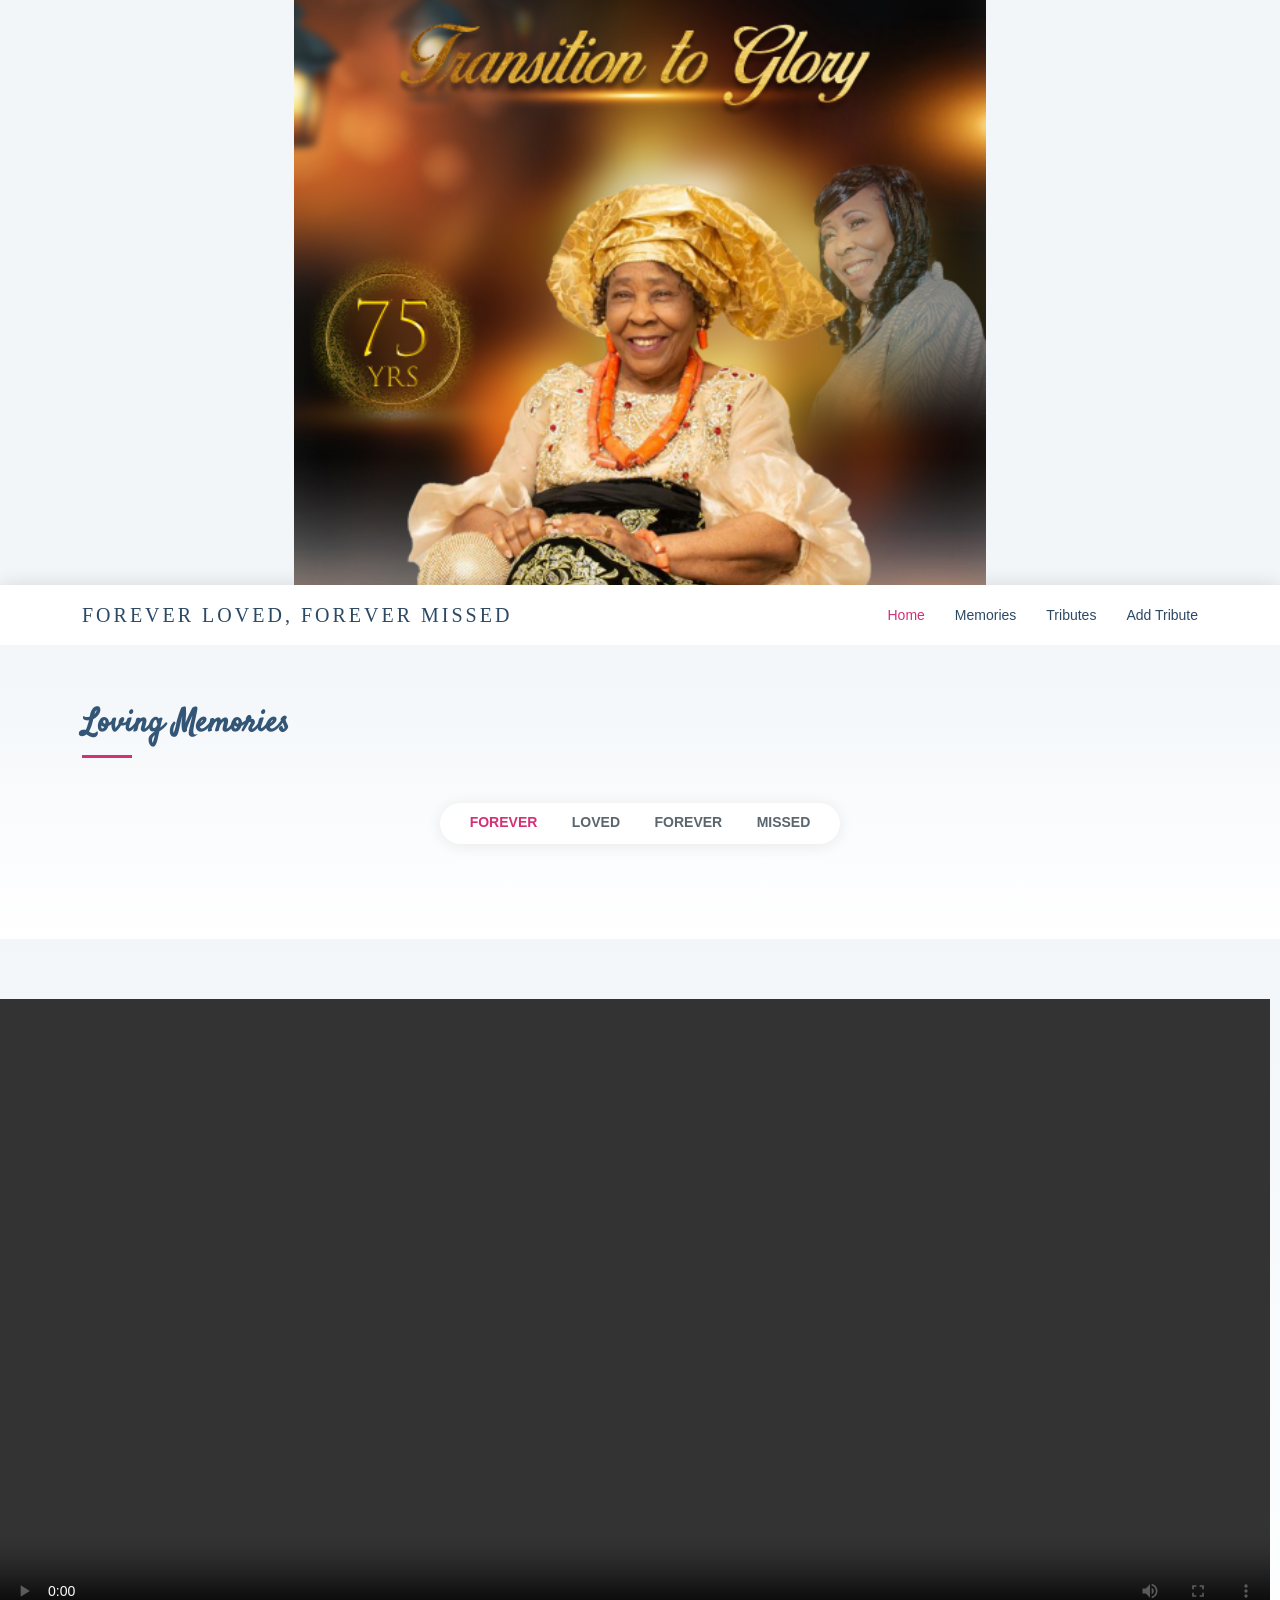
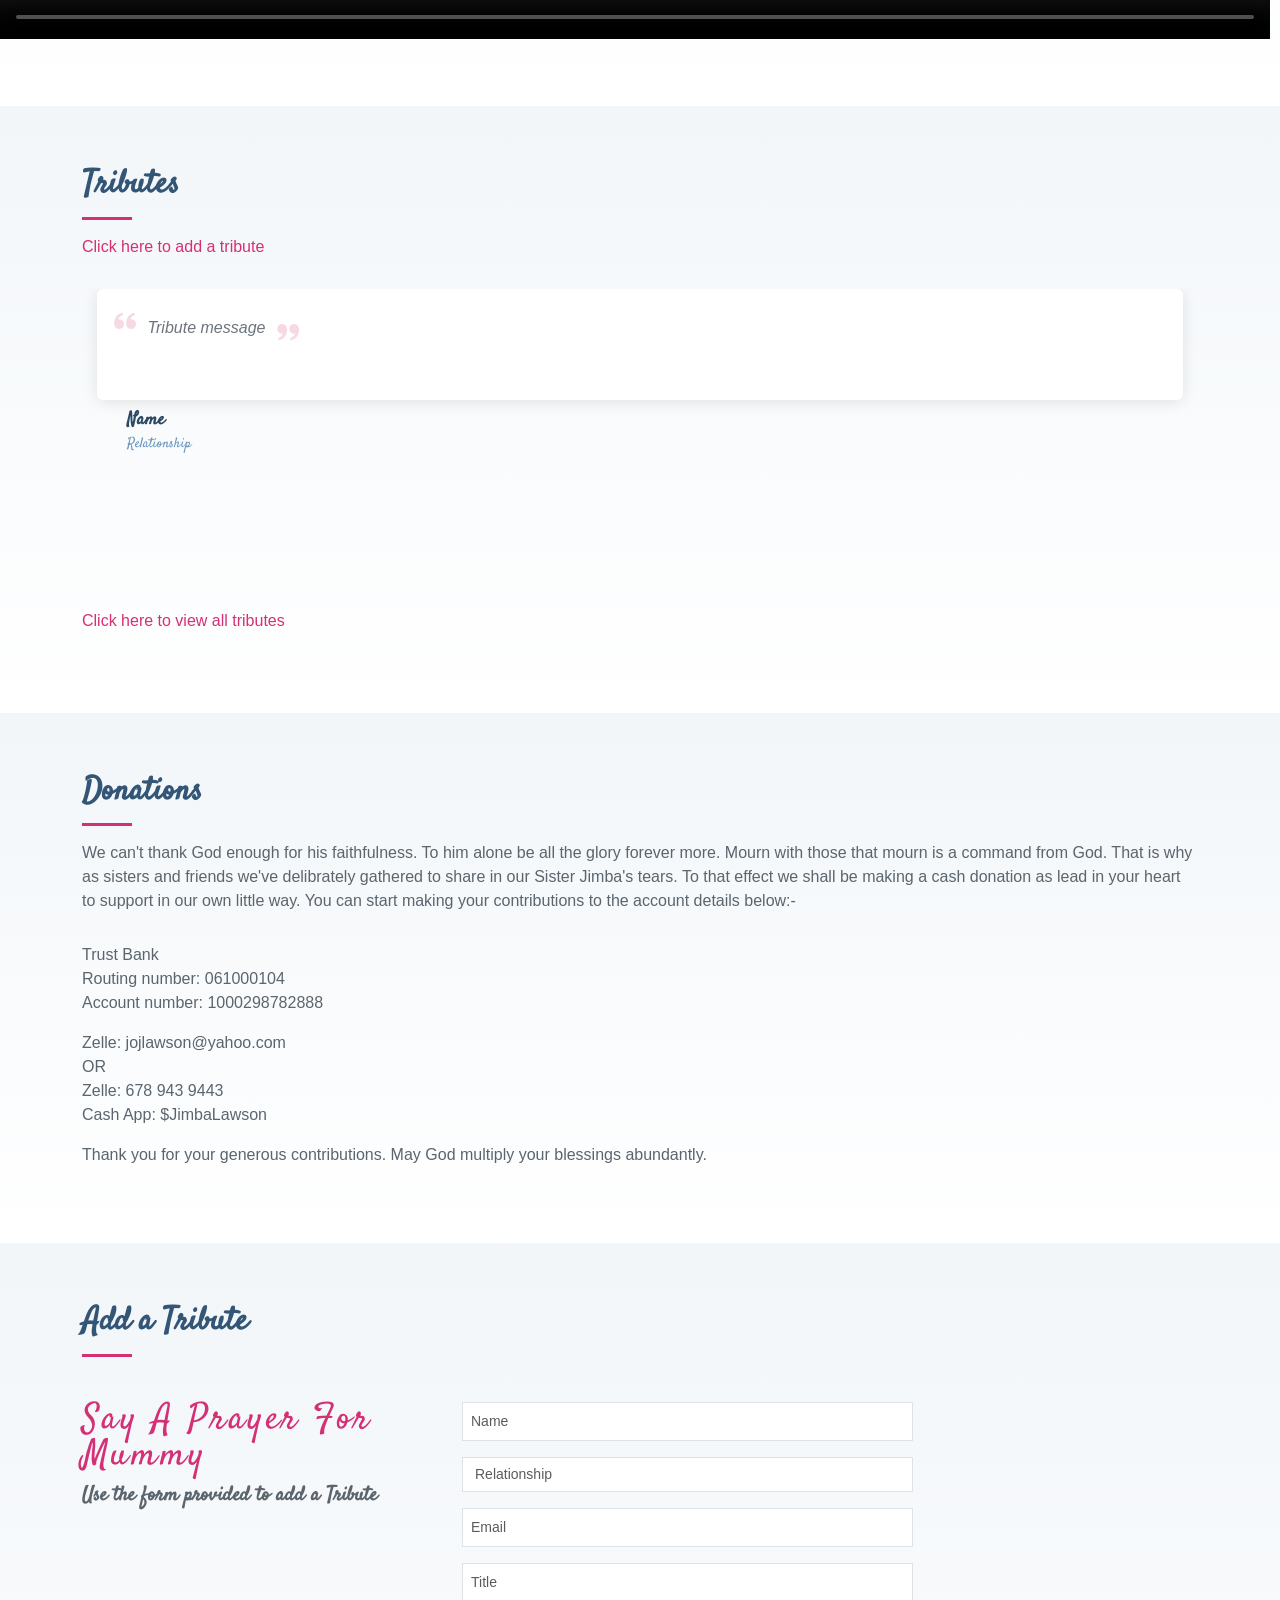
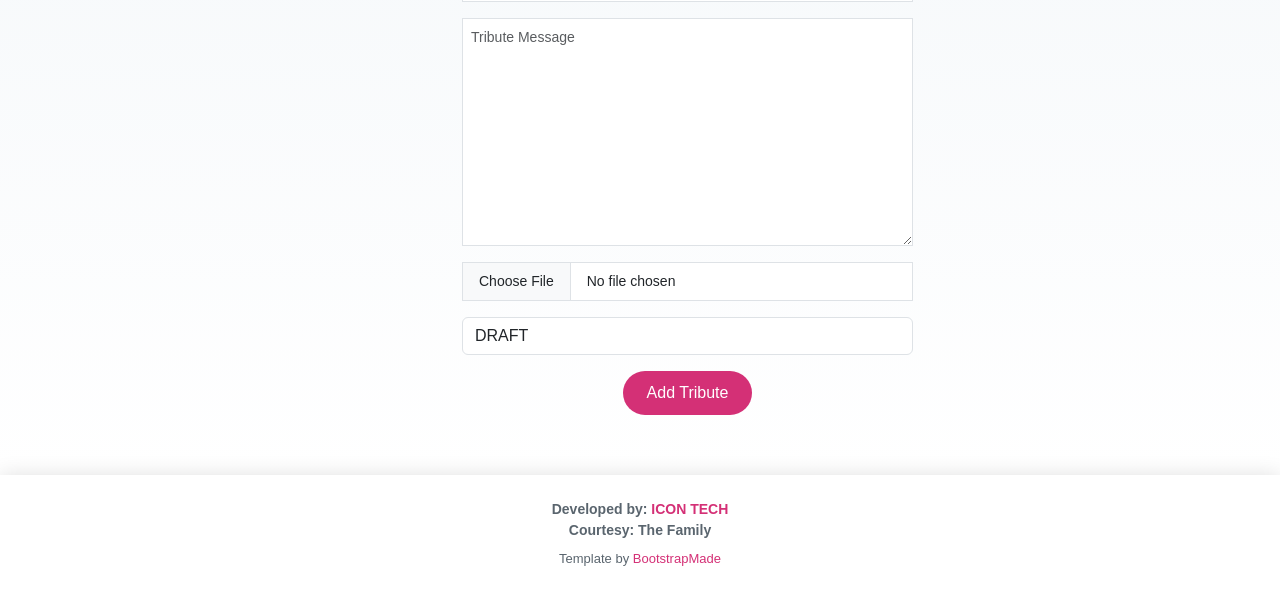
==== commit 5ff9fa15: "Update index.html" ====
--- a/index.html
+++ b/index.html
@@ -1231,543 +1231,12 @@
           </div>
         </div>
         <div class="row portfolio-container">
-          <div class="col-lg-4 col-md-6 portfolio-item filter-single">
-            <div class="portfolio-wrap">
-              <img src="static/assets/lonely/img/gallery/1.jpg" class="img-fluid" alt>
-              <div class="portfolio-info">
-                <h4></h4>
-                <p>Family</p>
-              </div>
-              <div class="portfolio-links">
-                <a href="static/assets/lonely/img/gallery/1.jpg" data-gallery="portfolioGallery"
-                  class="portfolio-lightbox" title="App 3"><i class="bx bx-plus"></i></a>
-
-              </div>
-            </div>
-          </div>
-          <div class="col-lg-4 col-md-6 portfolio-item filter-single">
-            <div class="portfolio-wrap">
-              <img src="static/assets/lonely/img/gallery/5.jpg" class="img-fluid" alt>
-              <div class="portfolio-info">
-                <h4></h4>
-                <p>Family</p>
-              </div>
-              <div class="portfolio-links">
-                <a href="static/assets/lonely/img/gallery/5.jpg" data-gallery="portfolioGallery"
-                  class="portfolio-lightbox" title="App 3"><i class="bx bx-plus"></i></a>
-
-              </div>
-            </div>
-          </div>
-          <div class="col-lg-4 col-md-6 portfolio-item filter-single">
-            <div class="portfolio-wrap">
-              <img src="static/assets/lonely/img/gallery/6.jpg" class="img-fluid" alt>
-              <div class="portfolio-info">
-                <h4></h4>
-                <p>Family</p>
-              </div>
-              <div class="portfolio-links">
-                <a href="static/assets/lonely/img/gallery/6.jpg" data-gallery="portfolioGallery"
-                  class="portfolio-lightbox" title="App 3"><i class="bx bx-plus"></i></a>
-
-              </div>
-            </div>
-          </div>
-          <div class="col-lg-4 col-md-6 portfolio-item filter-portrait">
-            <div class="portfolio-wrap">
-              <img src="static/assets/lonely/img/gallery/9.jpg" class="img-fluid" alt>
-              <div class="portfolio-info">
-                <h4></h4>
-                <p>Loving Mother</p>
-              </div>
-              <div class="portfolio-links">
-                <a href="static/assets/lonely/img/gallery/9.jpg" data-gallery="portfolioGallery"
-                  class="portfolio-lightbox" title="App 1"><i class="bx bx-plus"></i></a>
-
-              </div>
-            </div>
-          </div>
-          <div class="col-lg-4 col-md-6 portfolio-item filter-portrait">
-            <div class="portfolio-wrap">
-              <img src="static/assets/lonely/img/gallery/12.jpg" class="img-fluid" alt>
-              <div class="portfolio-info">
-                <h4></h4>
-                <p>Loving Mother</p>
-              </div>
-              <div class="portfolio-links">
-                <a href="static/assets/lonely/img/gallery/12.jpg" data-gallery="portfolioGallery"
-                  class="portfolio-lightbox" title="Web 3"><i class="bx bx-plus"></i></a>
-
-              </div>
-            </div>
-          </div>
-          <div class="col-lg-4 col-md-6 portfolio-item filter-portrait">
-            <div class="portfolio-wrap">
-              <img src="static/assets/lonely/img/gallery/13.jpg" class="img-fluid" alt>
-              <div class="portfolio-info">
-                <h4></h4>
-                <p>Family</p>
-              </div>
-              <div class="portfolio-links">
-                <a href="static/assets/lonely/img/gallery/13.jpg" data-gallery="portfolioGallery"
-                  class="portfolio-lightbox" title="App 2"><i class="bx bx-plus"></i></a>
-
-              </div>
-            </div>
-          </div>
-          <div class="col-lg-4 col-md-6 portfolio-item filter-card">
-            <div class="portfolio-wrap">
-              <img src="static/assets/lonely/img/gallery/15.jpg" class="img-fluid" alt>
-              <div class="portfolio-info">
-                <h4></h4>
-                <p>Celebration</p>
-              </div>
-              <div class="portfolio-links">
-                <a href="static/assets/lonely/img/gallery/15.jpg" data-gallery="portfolioGallery"
-                  class="portfolio-lightbox" title="Card 2"><i class="bx bx-plus"></i></a>
-
-              </div>
-            </div>
-          </div>
-          <div class="col-lg-4 col-md-6 portfolio-item filter-web">
-            <div class="portfolio-wrap">
-              <img src="static/assets/lonely/img/gallery/17.jpg" class="img-fluid" alt>
-              <div class="portfolio-info">
-                <h4></h4>
-                <p>Celebration</p>
-              </div>
-              <div class="portfolio-links">
-                <a href="static/assets/lonely/img/gallery/17.jpg" data-gallery="portfolioGallery"
-                  class="portfolio-lightbox" title="Web 2"><i class="bx bx-plus"></i></a>
-
-              </div>
-            </div>
-          </div>
-          <div class="col-lg-4 col-md-6 portfolio-item filter-landscape">
-            <div class="portfolio-wrap">
-              <img src="static/assets/lonely/img/gallery/20.jpg" class="img-fluid" alt>
-              <div class="portfolio-info">
-                <h4></h4>
-                <p>Celebration</p>
-              </div>
-              <div class="portfolio-links">
-                <a href="static/assets/lonely/img/gallery/20.jpg" data-gallery="portfolioGallery"
-                  class="portfolio-lightbox" title="App 3"><i class="bx bx-plus"></i></a>
-
-              </div>
-            </div>
-          </div>
-          <div class="col-lg-4 col-md-6 portfolio-item filter-landscape">
-            <div class="portfolio-wrap">
-              <img src="static/assets/lonely/img/gallery/22.jpg" class="img-fluid" alt>
-              <div class="portfolio-info">
-                <h4></h4>
-                <p>Celebration</p>
-              </div>
-              <div class="portfolio-links">
-                <a href="static/assets/lonely/img/gallery/22.jpg" data-gallery="portfolioGallery"
-                  class="portfolio-lightbox" title="App 3"><i class="bx bx-plus"></i></a>
-
-              </div>
-            </div>
-          </div>
-          <div class="col-lg-4 col-md-6 portfolio-item filter-single">
-            <div class="portfolio-wrap">
-              <img src="static/assets/lonely/img/gallery/28.jpg" class="img-fluid" alt>
-              <div class="portfolio-info">
-                <h4></h4>
-                <p>Family</p>
-              </div>
-              <div class="portfolio-links">
-                <a href="static/assets/lonely/img/gallery/28.jpg" data-gallery="portfolioGallery"
-                  class="portfolio-lightbox" title="App 3"><i class="bx bx-plus"></i></a>
-
-              </div>
-            </div>
-          </div>
-          <div class="col-lg-4 col-md-6 portfolio-item filter-single">
-            <div class="portfolio-wrap">
-              <img src="static/assets/lonely/img/gallery/4.jpg" class="img-fluid" alt>
-              <div class="portfolio-info">
-                <h4></h4>
-                <p>Family</p>
-              </div>
-              <div class="portfolio-links">
-                <a href="static/assets/lonely/img/gallery/4.jpg" data-gallery="portfolioGallery"
-                  class="portfolio-lightbox" title="App 3"><i class="bx bx-plus"></i></a>
-
-              </div>
-            </div>
-          </div>
-          <div class="col-lg-4 col-md-6 portfolio-item filter-single">
-            <div class="portfolio-wrap">
-              <img src="static/assets/lonely/img/gallery/7.jpg" class="img-fluid" alt>
-              <div class="portfolio-info">
-                <h4></h4>
-                <p>Family</p>
-              </div>
-              <div class="portfolio-links">
-                <a href="static/assets/lonely/img/gallery/7.jpg" data-gallery="portfolioGallery"
-                  class="portfolio-lightbox" title="App 3"><i class="bx bx-plus"></i></a>
-
-              </div>
-            </div>
-          </div>
-          <div class="col-lg-4 col-md-6 portfolio-item filter-portraitd">
-            <div class="portfolio-wrap">
-              <img src="static/assets/lonely/img/gallery/16.jpg" class="img-fluid" alt>
-              <div class="portfolio-info">
-                <h4></h4>
-                <p>Family</p>
-              </div>
-              <div class="portfolio-links">
-                <a href="static/assets/lonely/img/gallery/16.jpg" data-gallery="portfolioGallery"
-                  class="portfolio-lightbox" title="Card 1"><i class="bx bx-plus"></i></a>
-
-              </div>
-            </div>
-          </div>
-          <div class="col-lg-4 col-md-6 portfolio-item filter-portraitd">
-            <div class="portfolio-wrap">
-              <img src="static/assets/lonely/img/gallery/18.jpg" class="img-fluid" alt>
-              <div class="portfolio-info">
-                <h4></h4>
-                <p>Family</p>
-              </div>
-              <div class="portfolio-links">
-                <a href="static/assets/lonely/img/gallery/18.jpg" data-gallery="portfolioGallery"
-                  class="portfolio-lightbox" title="Card 3"><i class="bx bx-plus"></i></a>
-
-              </div>
-            </div>
-          </div>
-          <div class="col-lg-4 col-md-6 portfolio-item filter-portrait">
-            <div class="portfolio-wrap">
-              <img src="static/assets/lonely/img/gallery/19.jpg" class="img-fluid" alt>
-              <div class="portfolio-info">
-                <h4></h4>
-                <p>Family</p>
-              </div>
-              <div class="portfolio-links">
-                <a href="static/assets/lonely/img/gallery/19.jpg" data-gallery="portfolioGallery"
-                  class="portfolio-lightbox" title="Web 3"><i class="bx bx-plus"></i></a>
-
-              </div>
-            </div>
-          </div>
-          <div class="col-lg-4 col-md-6 portfolio-item filter-landscape">
-            <div class="portfolio-wrap">
-              <img src="static/assets/lonely/img/gallery/23.jpg" class="img-fluid" alt>
-              <div class="portfolio-info">
-                <h4></h4>
-                <p>Family</p>
-              </div>
-              <div class="portfolio-links">
-                <a href="static/assets/lonely/img/gallery/23.jpg" data-gallery="portfolioGallery"
-                  class="portfolio-lightbox" title="App 3"><i class="bx bx-plus"></i></a>
-
-              </div>
-            </div>
-          </div>
-          <div class="col-lg-4 col-md-6 portfolio-item filter-landscape">
-            <div class="portfolio-wrap">
-              <img src="static/assets/lonely/img/gallery/26.jpg" class="img-fluid" alt>
-              <div class="portfolio-info">
-                <h4></h4>
-                <p>Family</p>
-              </div>
-              <div class="portfolio-links">
-                <a href="static/assets/lonely/img/gallery/26.jpg" data-gallery="portfolioGallery"
-                  class="portfolio-lightbox" title="App 3"><i class="bx bx-plus"></i></a>
-
-              </div>
-            </div>
-          </div>
-          <div class="col-lg-4 col-md-6 portfolio-item filter-landscape">
-            <div class="portfolio-wrap">
-              <img src="static/assets/lonely/img/gallery/2.jpg" class="img-fluid" alt>
-              <div class="portfolio-info">
-                <h4></h4>
-                <p>Family</p>
-              </div>
-              <div class="portfolio-links">
-                <a href="static/assets/lonely/img/gallery/2.jpg" data-gallery="portfolioGallery"
-                  class="portfolio-lightbox" title="App 3"><i class="bx bx-plus"></i></a>
-
-              </div>
-            </div>
-          </div>
-          <div class="col-lg-4 col-md-6 portfolio-item filter-single">
-            <div class="portfolio-wrap">
-              <img src="static/assets/lonely/img/gallery/3.jpg" class="img-fluid" alt>
-              <div class="portfolio-info">
-                <h4></h4>
-                <p>Family</p>
-              </div>
-              <div class="portfolio-links">
-                <a href="static/assets/lonely/img/gallery/3.jpg" data-gallery="portfolioGallery"
-                  class="portfolio-lightbox" title="App 3"><i class="bx bx-plus"></i></a>
-
-              </div>
-            </div>
-          </div>
-          <div class="col-lg-4 col-md-6 portfolio-item filter-single">
-            <div class="portfolio-wrap">
-              <img src="static/assets/lonely/img/gallery/8.jpg" class="img-fluid" alt>
-              <div class="portfolio-info">
-                <h4></h4>
-                <p>Family</p>
-              </div>
-              <div class="portfolio-links">
-                <a href="static/assets/lonely/img/gallery/8.jpg" data-gallery="portfolioGallery"
-                  class="portfolio-lightbox" title="App 3"><i class="bx bx-plus"></i></a>
-
-              </div>
-            </div>
-          </div>
-          <div class="col-lg-4 col-md-6 portfolio-item filter-single">
-            <div class="portfolio-wrap">
-              <img src="static/assets/lonely/img/gallery/10.jpg" class="img-fluid" alt>
-              <div class="portfolio-info">
-                <h4></h4>
-                <p>Family</p>
-              </div>
-              <div class="portfolio-links">
-                <a href="static/assets/lonely/img/gallery/10jpg" data-gallery="portfolioGallery"
-                  class="portfolio-lightbox" title="App 3"><i class="bx bx-plus"></i></a>
-
-              </div>
-            </div>
-          </div>
-          <div class="col-lg-4 col-md-6 portfolio-item filter-portrait">
-            <div class="portfolio-wrap">
-              <img src="static/assets/lonely/img/gallery/11.jpg" class="img-fluid" alt>
-              <div class="portfolio-info">
-                <h4></h4>
-                <p>Family</p>
-              </div>
-              <div class="portfolio-links">
-                <a href="static/assets/lonely/img/gallery/11.jpg" data-gallery="portfolioGallery"
-                  class="portfolio-lightbox" title="App 3"><i class="bx bx-plus"></i></a>
-
-              </div>
-            </div>
-          </div>
-          <div class="col-lg-4 col-md-6 portfolio-item filter-landscape">
-            <div class="portfolio-wrap">
-              <img src="static/assets/lonely/img/gallery/21.jpg" class="img-fluid" alt>
-              <div class="portfolio-info">
-                <h4></h4>
-                <p>Family</p>
-              </div>
-              <div class="portfolio-links">
-                <a href="static/assets/lonely/img/gallery/21.jpg" data-gallery="portfolioGallery"
-                  class="portfolio-lightbox" title="App 3"><i class="bx bx-plus"></i></a>
-
-              </div>
-            </div>
-          </div>
-          <div class="col-lg-4 col-md-6 portfolio-item filter-landscape">
-            <div class="portfolio-wrap">
-              <img src="static/assets/lonely/img/gallery/24.jpg" class="img-fluid" alt>
-              <div class="portfolio-info">
-                <h4></h4>
-                <p>Family</p>
-              </div>
-              <div class="portfolio-links">
-                <a href="static/assets/lonely/img/gallery/24.jpg" data-gallery="portfolioGallery"
-                  class="portfolio-lightbox" title="App 3"><i class="bx bx-plus"></i></a>
-
-              </div>
-            </div>
-          </div>
-          <div class="col-lg-4 col-md-6 portfolio-item filter-landscape">
-            <div class="portfolio-wrap">
-              <img src="static/assets/lonely/img/gallery/25.jpg" class="img-fluid" alt>
-              <div class="portfolio-info">
-                <h4></h4>
-                <p>Family</p>
-              </div>
-              <div class="portfolio-links">
-                <a href="static/assets/lonely/img/gallery/25.jpg" data-gallery="portfolioGallery"
-                  class="portfolio-lightbox" title="App 3"><i class="bx bx-plus"></i></a>
-
-              </div>
-            </div>
-          </div>
-          <div class="col-lg-4 col-md-6 portfolio-item filter-portrait">
-            <div class="portfolio-wrap">
-              <img src="static/assets/lonely/img/gallery/27.jpg" class="img-fluid" alt>
-              <div class="portfolio-info">
-                <h4></h4>
-                <p>Family</p>
-              </div>
-              <div class="portfolio-links">
-                <a href="static/assets/lonely/img/gallery/27.jpg" data-gallery="portfolioGallery"
-                  class="portfolio-lightbox" title="App 3"><i class="bx bx-plus"></i></a>
-
-              </div>
-            </div>
-          </div>
-          <div class="col-lg-4 col-md-6 portfolio-item filter-single">
-            <div class="portfolio-wrap">
-              <img src="static/assets/lonely/img/gallery/29.jpg" class="img-fluid" alt>
-              <div class="portfolio-info">
-                <h4></h4>
-                <p>Family</p>
-              </div>
-              <div class="portfolio-links">
-                <a href="static/assets/lonely/img/gallery/29.jpg" data-gallery="portfolioGallery"
-                  class="portfolio-lightbox" title="App 3"><i class="bx bx-plus"></i></a>
-
-              </div>
-            </div>
-          </div>
-          <div class="col-lg-4 col-md-6 portfolio-item filter-portrait">
-            <div class="portfolio-wrap">
-              <img src="static/assets/lonely/img/gallery/30.jpg" class="img-fluid" alt>
-              <div class="portfolio-info">
-                <h4></h4>
-                <p>Family</p>
-              </div>
-              <div class="portfolio-links">
-                <a href="static/assets/lonely/img/gallery/30.jpg" data-gallery="portfolioGallery"
-                  class="portfolio-lightbox" title="App 3"><i class="bx bx-plus"></i></a>
-
-              </div>
-            </div>
-          </div>
-          <div class="col-lg-4 col-md-6 portfolio-item filter-portrait">
-            <div class="portfolio-wrap">
-              <img src="./1.jpg" class="img-fluid" alt>
-              <div class="portfolio-info">
-                <h4></h4>
-                <p>Family</p>
-              </div>
-              <div class="portfolio-links">
-                <a href="./1.jpg" data-gallery="portfolioGallery"
-                  class="portfolio-lightbox" title="App 3"><i class="bx bx-plus"></i></a>
-
-              </div>
-            </div>
-          </div>
-          <div class="col-lg-4 col-md-6 portfolio-item filter-portrait">
-            <div class="portfolio-wrap">
-              <img src="./2.jpg" class="img-fluid" alt>
-              <div class="portfolio-info">
-                <h4></h4>
-                <p>Family</p>
-              </div>
-              <div class="portfolio-links">
-                <a href="./2.jpg" data-gallery="portfolioGallery"
-                  class="portfolio-lightbox" title="App 3"><i class="bx bx-plus"></i></a>
-
-              </div>
-            </div>
-          </div>
-          <div class="col-lg-4 col-md-6 portfolio-item filter-portrait">
-            <div class="portfolio-wrap">
-              <img src="./3.jpg" class="img-fluid" alt>
-              <div class="portfolio-info">
-                <h4></h4>
-                <p>Family</p>
-              </div>
-              <div class="portfolio-links">
-                <a href="./3.jpg" data-gallery="portfolioGallery"
-                  class="portfolio-lightbox" title="App 3"><i class="bx bx-plus"></i></a>
-
-              </div>
-            </div>
-          </div>
-          <div class="col-lg-4 col-md-6 portfolio-item filter-portrait">
-            <div class="portfolio-wrap">
-              <img src="./4.jpg" class="img-fluid" alt>
-              <div class="portfolio-info">
-                <h4></h4>
-                <p>Family</p>
-              </div>
-              <div class="portfolio-links">
-                <a href="./4.jpg" data-gallery="portfolioGallery"
-                  class="portfolio-lightbox" title="App 3"><i class="bx bx-plus"></i></a>
-
-              </div>
-            </div>
-          </div>
-          <div class="col-lg-4 col-md-6 portfolio-item filter-portrait">
-            <div class="portfolio-wrap">
-              <img src="./5.jpg" class="img-fluid" alt>
-              <div class="portfolio-info">
-                <h4></h4>
-                <p>Family</p>
-              </div>
-              <div class="portfolio-links">
-                <a href="./5.jpg" data-gallery="portfolioGallery"
-                  class="portfolio-lightbox" title="App 3"><i class="bx bx-plus"></i></a>
-
-              </div>
-            </div>
-          </div>
-          <div class="col-lg-4 col-md-6 portfolio-item filter-portrait">
-            <div class="portfolio-wrap">
-              <img src="./6.jpg" class="img-fluid" alt>
-              <div class="portfolio-info">
-                <h4></h4>
-                <p>Family</p>
-              </div>
-              <div class="portfolio-links">
-                <a href="./6.jpg" data-gallery="portfolioGallery"
-                  class="portfolio-lightbox" title="App 3"><i class="bx bx-plus"></i></a>
-
-              </div>
-            </div>
-          </div>
-          <div class="col-lg-4 col-md-6 portfolio-item filter-portrait">
-            <div class="portfolio-wrap">
-              <img src="./7.jpg" class="img-fluid" alt>
-              <div class="portfolio-info">
-                <h4></h4>
-                <p>Family</p>
-              </div>
-              <div class="portfolio-links">
-                <a href="./7.jpg" data-gallery="portfolioGallery"
-                  class="portfolio-lightbox" title="App 3"><i class="bx bx-plus"></i></a>
-
-              </div>
-            </div>
-          </div>
-          <div class="col-lg-4 col-md-6 portfolio-item filter-portrait">
-            <div class="portfolio-wrap">
-              <img src="./8.jpg" class="img-fluid" alt>
-              <div class="portfolio-info">
-                <h4></h4>
-                <p>Family</p>
-              </div>
-              <div class="portfolio-links">
-                <a href="./8.jpg" data-gallery="portfolioGallery"
-                  class="portfolio-lightbox" title="App 3"><i class="bx bx-plus"></i></a>
-
-              </div>
-            </div>
-          </div>
-          <div class="col-lg-4 col-md-6 portfolio-item filter-portrait">
-            <div class="portfolio-wrap">
-              <img src="./9.jpg" class="img-fluid" alt>
-              <div class="portfolio-info">
-                <h4></h4>
-                <p>Family</p>
-              </div>
-              <div class="portfolio-links">
-                <a href="./9.jpg" data-gallery="portfolioGallery"
-                  class="portfolio-lightbox" title="App 3"><i class="bx bx-plus"></i></a>
-
-              </div>
-            </div>
-          </div>
+
         </div>
       </div>
     </section>
 		<section class="testimonials section-bg">
-      <video src="./video2.mp4" autoplay="true" controls="true" style="width: 100%;">
+      <video src="./vid.mp4" autoplay="true" controls="true" style="width: 100%;">
     </section>
     <section id="testimonials" class="testimonials section-bg">
       <div class="container">
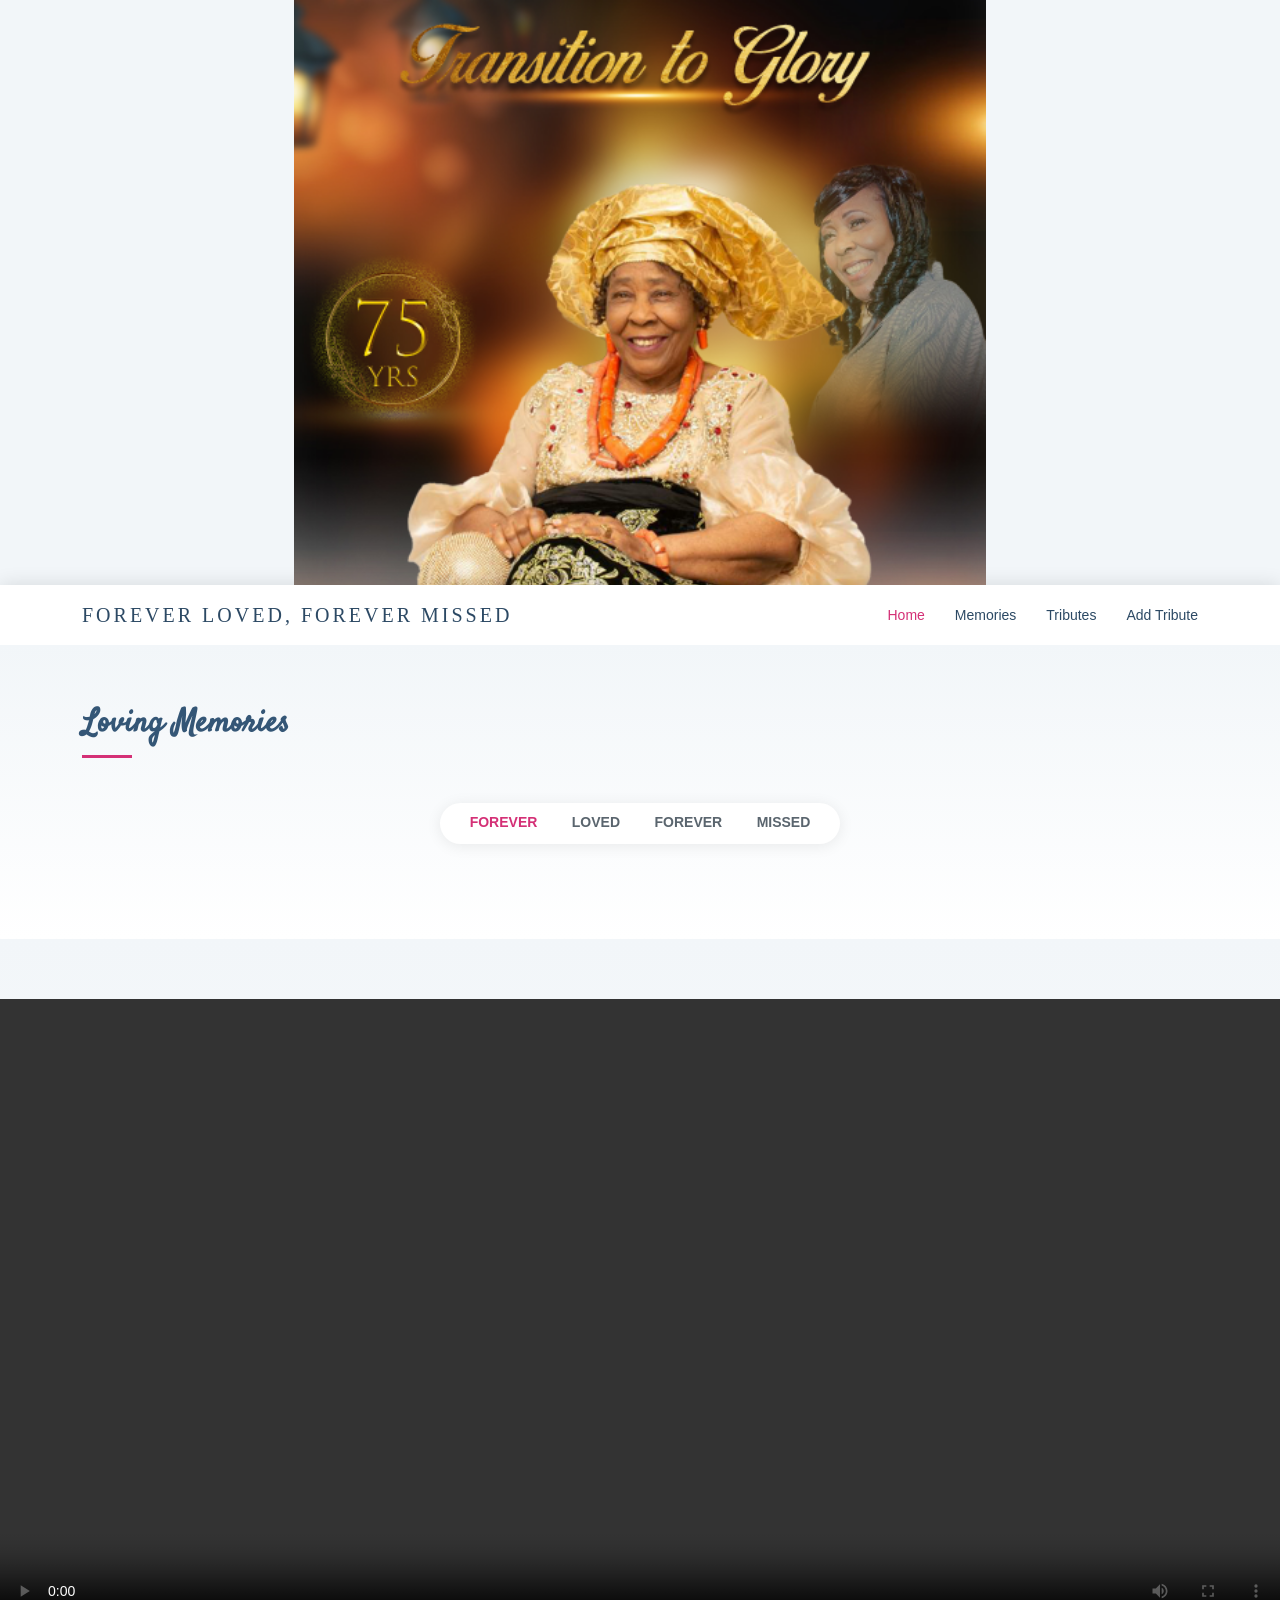
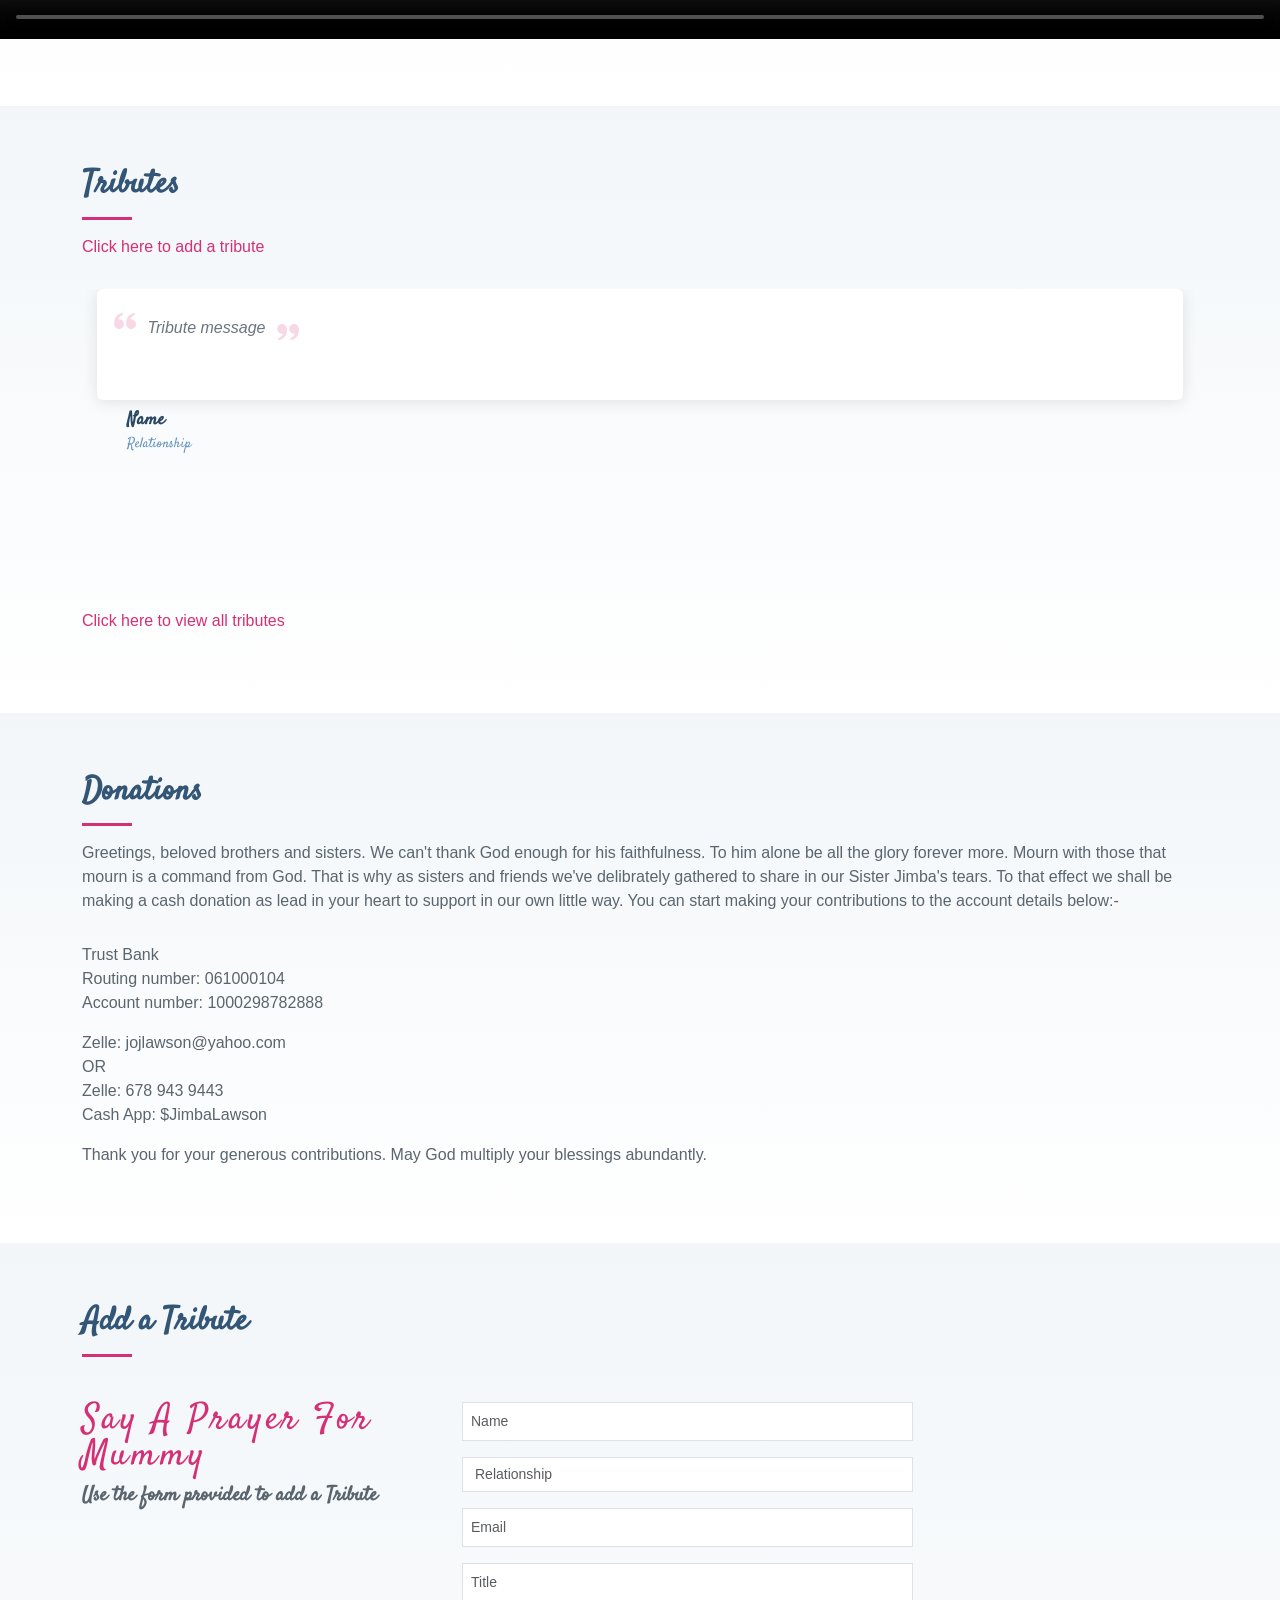
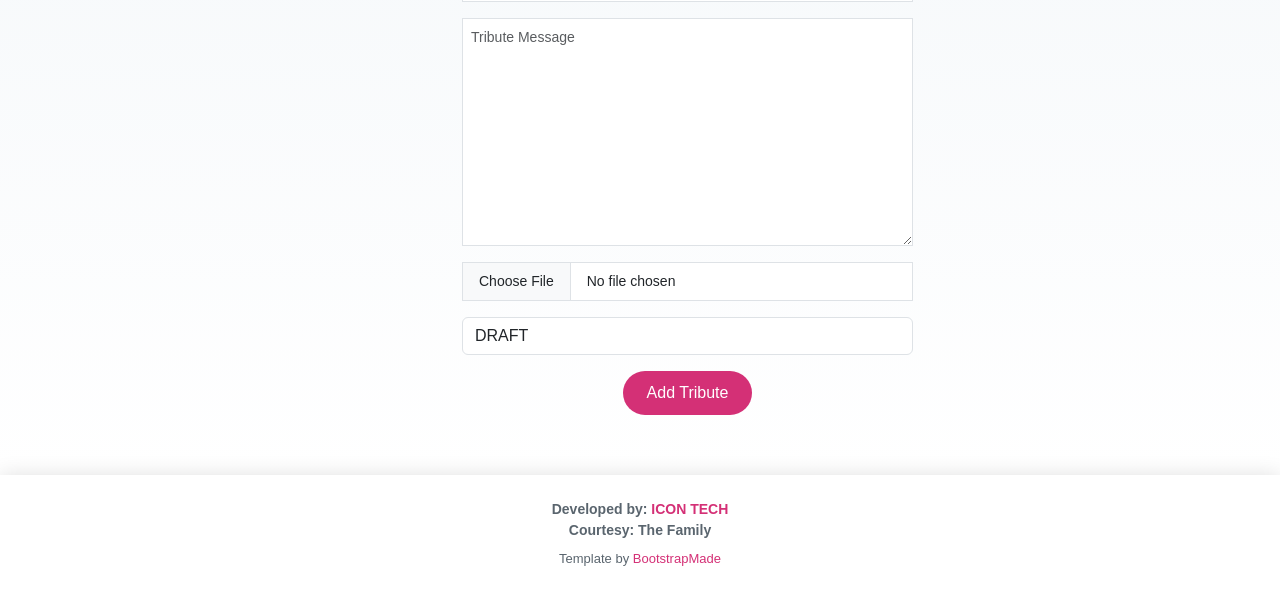
==== commit b1c40f03: "Update index.html" ====
--- a/index.html
+++ b/index.html
@@ -1236,7 +1236,7 @@
       </div>
     </section>
 		<section class="testimonials section-bg">
-      <video src="./vid.mp4" autoplay="true" controls="true" style="width: 100%;">
+      <video src="./vid3.mp4" autoplay="true" controls="true" style="width: 100%;">
     </section>
     <section id="testimonials" class="testimonials section-bg">
       <div class="container">
@@ -1296,7 +1296,7 @@
       <div class="container">
         <div class="section-title">
           <h2>Donations</h2>
-          <p>We can't thank God enough for his faithfulness. To him alone be all the glory forever more. Mourn with those that mourn is a command from God. That is why as sisters and friends we've delibrately gathered to share in our Sister Jimba's tears. To that effect we shall be making a cash donation as lead in your heart to support in our own little way. You can start making your contributions to the account details below:-</p>
+          <p>Greetings, beloved brothers and sisters. We can't thank God enough for his faithfulness. To him alone be all the glory forever more. Mourn with those that mourn is a command from God. That is why as sisters and friends we've delibrately gathered to share in our Sister Jimba's tears. To that effect we shall be making a cash donation as lead in your heart to support in our own little way. You can start making your contributions to the account details below:-</p>
         </div>
         <div class="donate">
           <p>Trust Bank 
